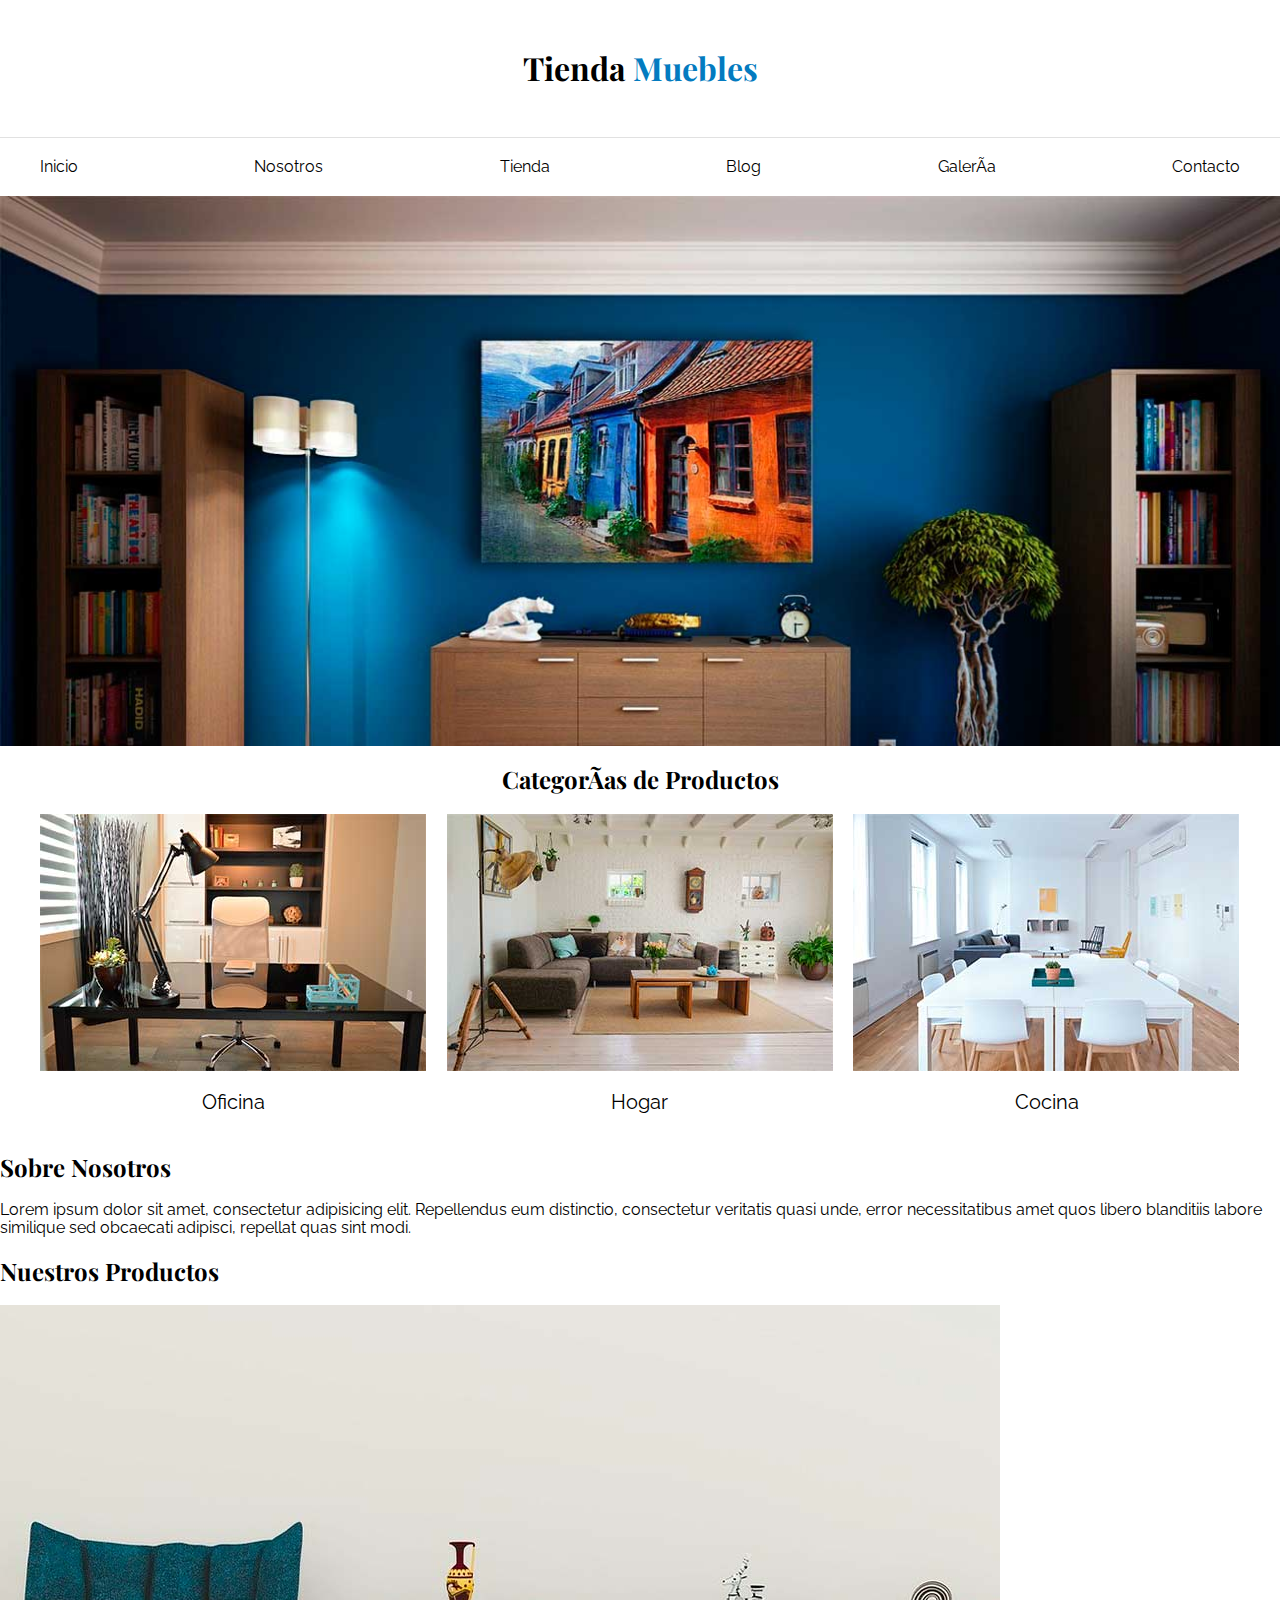
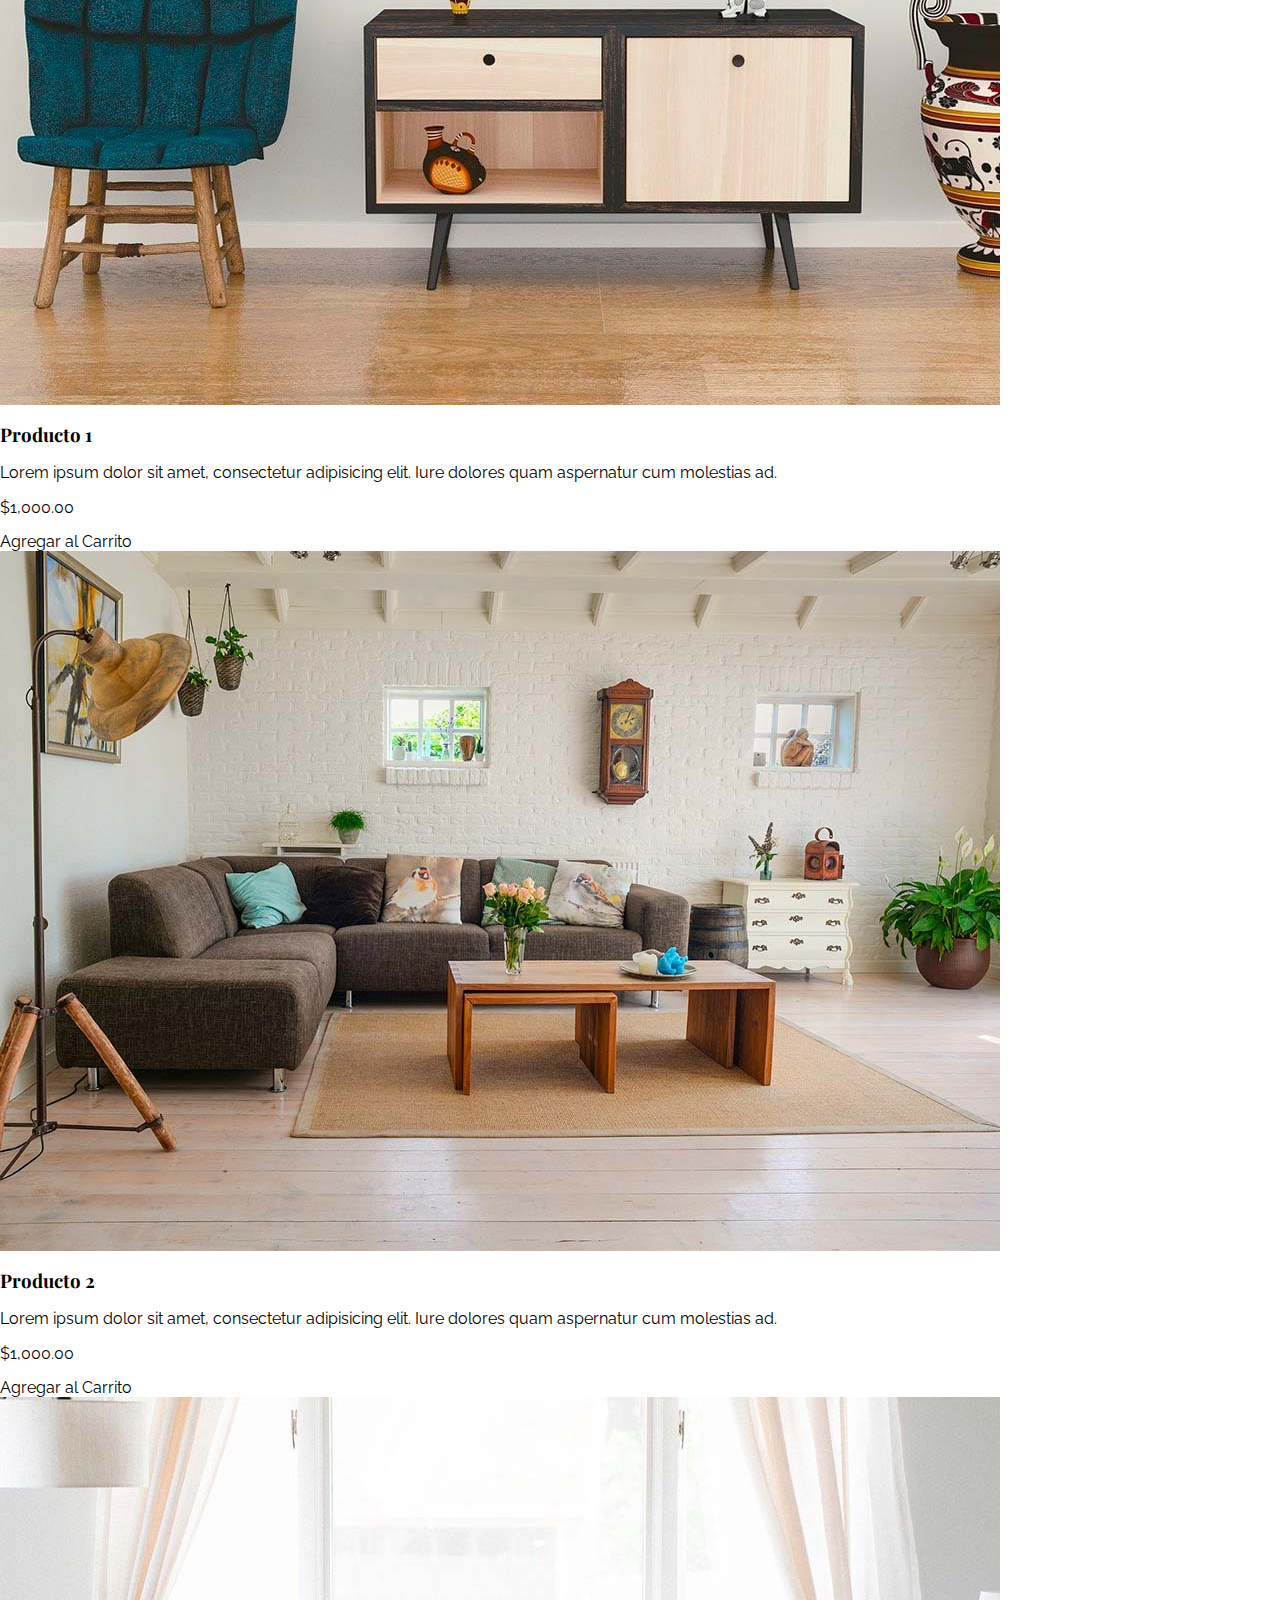
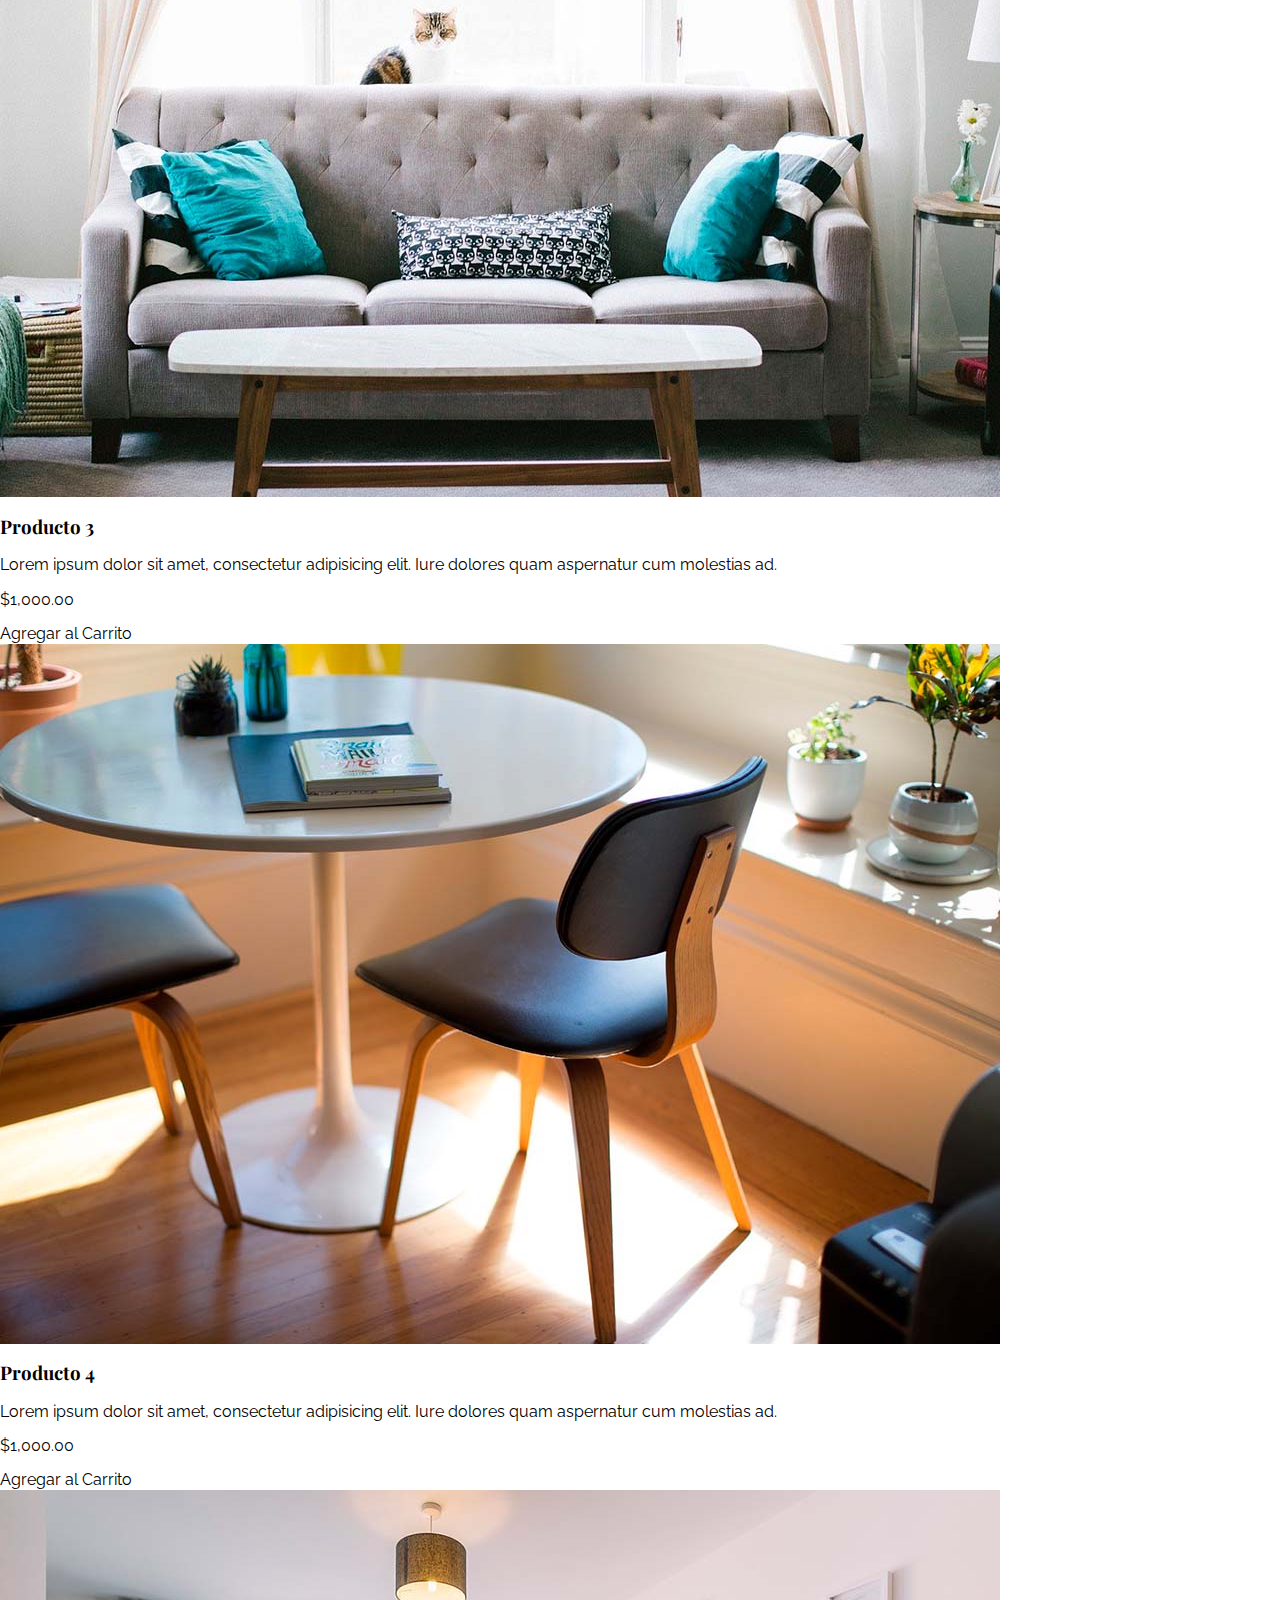
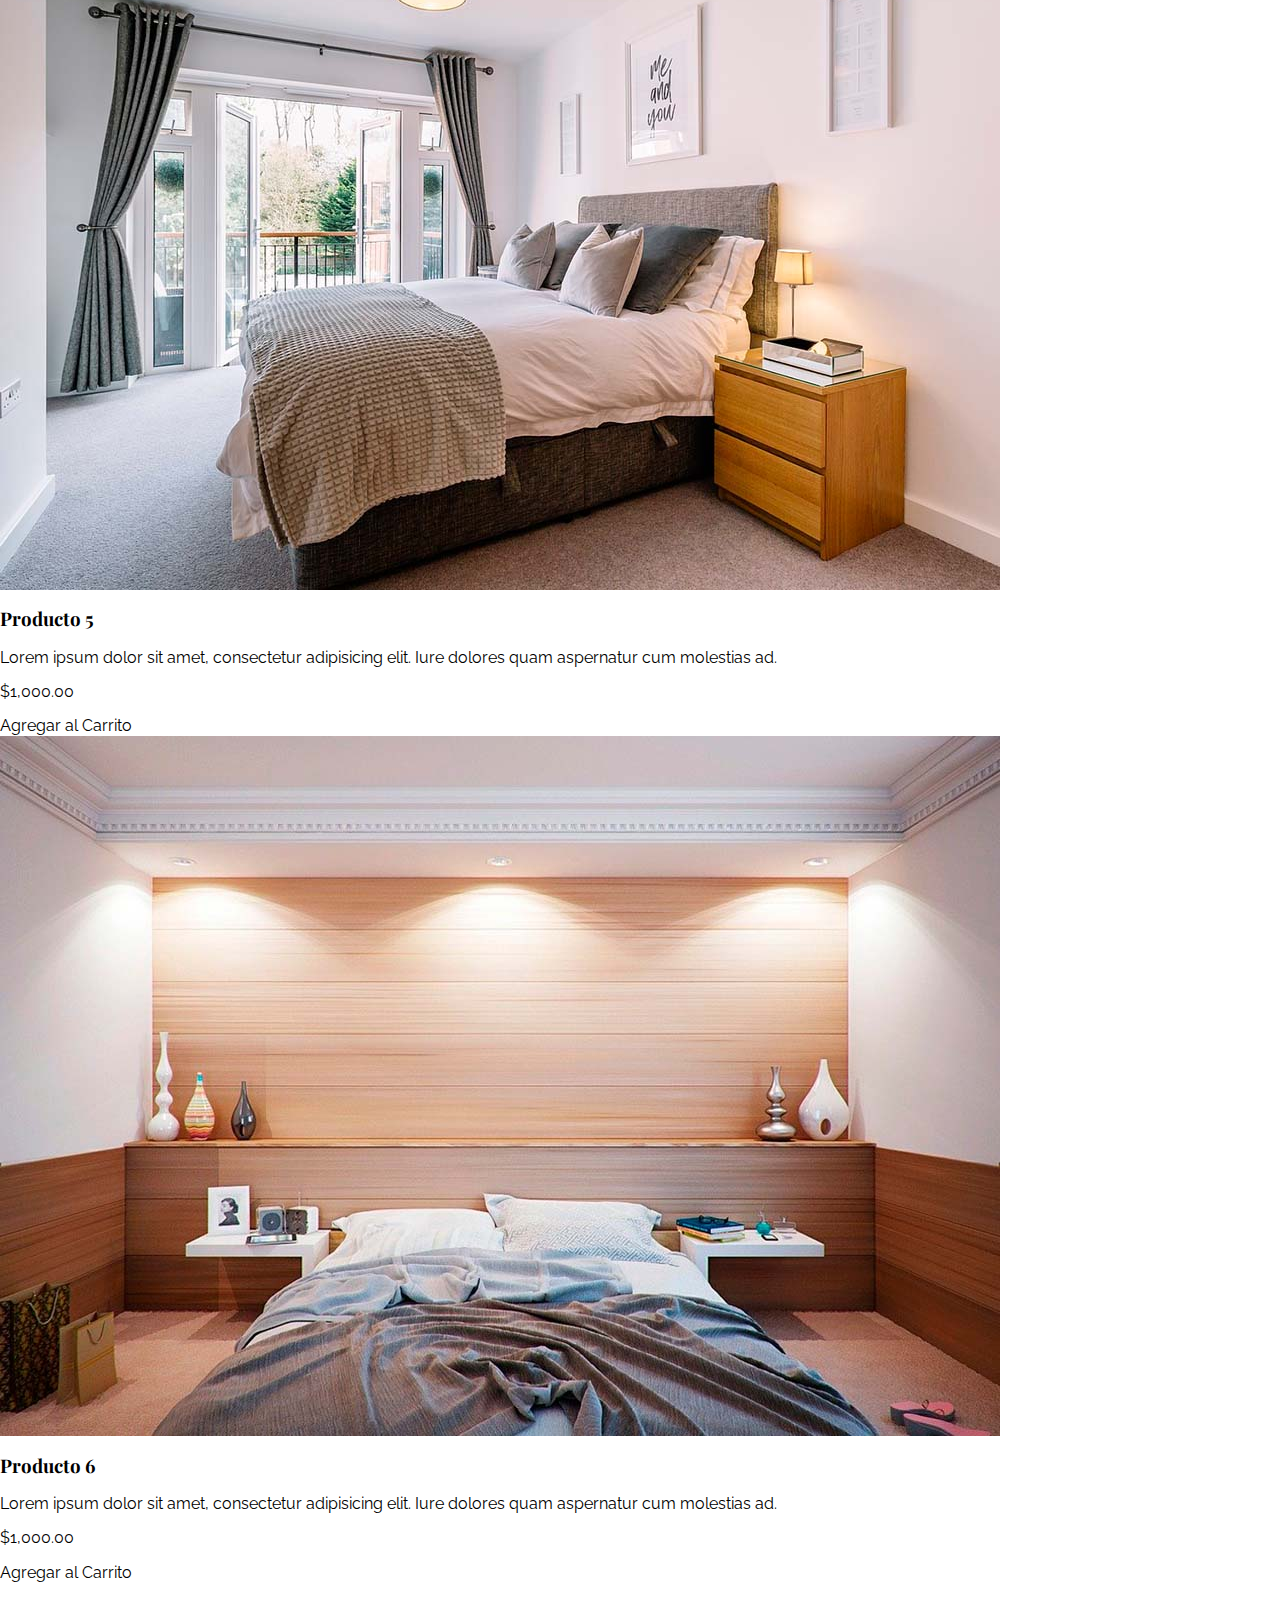
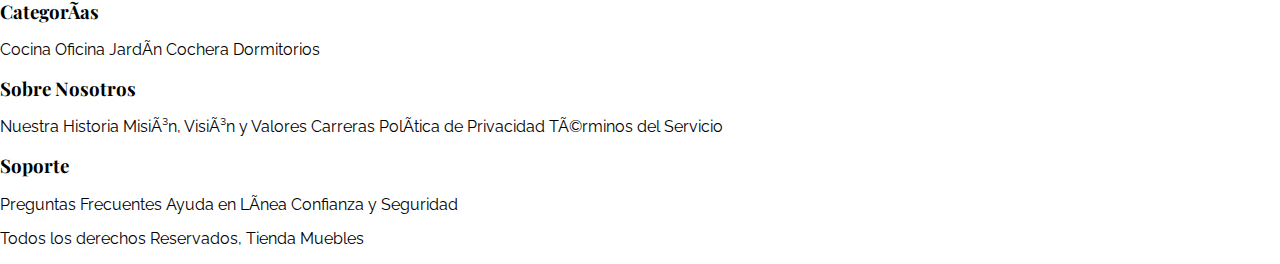
==== index.html @ 364b3c0e "Añadiendo Fuentes en CSS" ====
<!DOCTYPE html>
<html lang="es">

    <head>
        <meta charset=UTF-8">
        <meta name="viewport" content="width=device-width, initial-scale=1.0">
        <title>Tienda Ecommerce</title>
        <!-- Normalize.css  v8.0.1-->
        <link rel="stylesheet" href="css/normalize.css">
        <!-- Google Fonts -->
        <link rel="preconnect" href="https://fonts.googleapis.com">
        <link rel="preconnect" href="https://fonts.gstatic.com" crossorigin>
        <link href="https://fonts.googleapis.com/css2?family=Playfair+Display:wght@700&family=Raleway:wght@400;700;900&display=swap" rel="stylesheet"> 
        <!-- Custom CSS -->
        <link rel="stylesheet" href="css/style.css">
    </head>

    <body>

        <header>
            <h1 class="nombre-sitio">Tienda <span>Muebles</span></h1>
        </header>
        
        <div class="contenedor-navegacion">
            <nav class="nav-principal contenedor">
                <a class="enlace" href="index.html">Inicio</a>
                <a class="enlace" href="nosotros.html">Nosotros</a>
                <a class="enlace" href="tienda.html">Tienda</a>
                <a class="enlace" href="blog.html">Blog</a>
                <a class="enlace" href="galeria.html">Galería</a>
                <a class="enlace" href="contacto.html">Contacto</a>
            </nav>
        </div>

        <div class="hero"></div>

        <section class="contenedor categorias">

            <h2>Categorías de <span>Productos</span></h2>
            
            <div class="listado-categorias">
                <div class="categoria">
                    <img src="img/categoria1.jpg" alt="Imagen Categoría">
                    <a href="#">Oficina</a>
                </div>
    
                <div class="categoria">
                    <img src="img/categoria2.jpg" alt="Imagen Categoría">
                    <a href="#">Hogar</a>
                </div>
    
                <div class="categoria">
                    <img src="img/categoria3.jpg" alt="Imagen Catgoría">
                    <a href="#">Cocina</a>
                </div>
            </div><!-- listado-categorias -->

        </section>
        
        <section class="sobre-nosotros">
            <div>
                <h2>Sobre Nosotros</h2>
                <p>Lorem ipsum dolor sit amet, consectetur adipisicing elit. Repellendus eum distinctio, consectetur veritatis quasi unde, error necessitatibus amet quos libero blanditiis labore similique sed obcaecati adipisci, repellat quas sint modi.</p>
            </div>
        </section>

        <main>
            <h2>Nuestros Productos</h2>

            <div>
                <div><!-- Producto 1 -->
                    <img src="img/producto1.jpg" alt="Imagen Producto">

                    <div>
                        <h3>Producto 1</h3>
                        <p>Lorem ipsum dolor sit amet, consectetur adipisicing elit. Iure dolores quam aspernatur cum molestias ad.</p>
                        <p>$1,000.00</p>
                        <a href="#">Agregar al Carrito</a>
                    </div><!-- Info Producto -->
                </div><!-- Producto -->

                <div><!-- Producto 2 -->
                    <img src="img/producto2.jpg" alt="Imagen Producto">

                    <div>
                        <h3>Producto 2</h3>
                        <p>Lorem ipsum dolor sit amet, consectetur adipisicing elit. Iure dolores quam aspernatur cum molestias ad.</p>
                        <p>$1,000.00</p>
                        <a href="#">Agregar al Carrito</a>
                    </div><!-- Info Producto -->
                </div><!-- Producto -->

                <div><!-- Producto 3 -->
                    <img src="img/producto3.jpg" alt="Imagen Producto">

                    <div>
                        <h3>Producto 3</h3>
                        <p>Lorem ipsum dolor sit amet, consectetur adipisicing elit. Iure dolores quam aspernatur cum molestias ad.</p>
                        <p>$1,000.00</p>
                        <a href="#">Agregar al Carrito</a>
                    </div><!-- Info Producto -->
                </div><!-- Producto -->

                <div><!-- Producto 4 -->
                    <img src="img/producto4.jpg" alt="Imagen Producto">

                    <div>
                        <h3>Producto 4</h3>
                        <p>Lorem ipsum dolor sit amet, consectetur adipisicing elit. Iure dolores quam aspernatur cum molestias ad.</p>
                        <p>$1,000.00</p>
                        <a href="#">Agregar al Carrito</a>
                    </div><!-- Info Producto -->
                </div><!-- Producto -->

                <div><!-- Producto 5 -->
                    <img src="img/producto5.jpg" alt="Imagen Producto">

                    <div>
                        <h3>Producto 5</h3>
                        <p>Lorem ipsum dolor sit amet, consectetur adipisicing elit. Iure dolores quam aspernatur cum molestias ad.</p>
                        <p>$1,000.00</p>
                        <a href="#">Agregar al Carrito</a>
                    </div><!-- Info Producto -->
                </div><!-- Producto -->

                <div><!-- Producto 6 -->
                    <img src="img/producto6.jpg" alt="Imagen Producto">

                    <div>
                        <h3>Producto 6</h3>
                        <p>Lorem ipsum dolor sit amet, consectetur adipisicing elit. Iure dolores quam aspernatur cum molestias ad.</p>
                        <p>$1,000.00</p>
                        <a href="#">Agregar al Carrito</a>
                    </div><!-- Info Producto -->
                </div><!-- Producto -->

            </div><!-- Fin de Listado Productos -->
        </main>
        

        <footer>
            <div><!-- Categorías -->
                <h3>Categorías</h3>

                <nav>
                    <a href="#">Cocina</a>
                    <a href="#">Oficina</a>
                    <a href="#">Jardín</a>
                    <a href="#">Cochera</a>
                    <a href="#">Dormitorios</a>
                </nav>
            </div>

            <div><!-- Sobre Nosotros -->
                <h3>Sobre Nosotros</h3>

                <nav>
                    <a href="#">Nuestra Historia</a>
                    <a href="#">Misión, Visión y Valores</a>
                    <a href="#">Carreras</a>
                    <a href="#">Política de Privacidad</a>
                    <a href="#">Términos del Servicio</a>
                </nav>
            </div>

            <div><!-- Soporte -->
                <h3>Soporte</h3>

                <nav>
                    <a href="#">Preguntas Frecuentes</a>
                    <a href="#">Ayuda en Línea</a>
                    <a href="#">Confianza y Seguridad</a>
                </nav>
            </div>

            <p>Todos los derechos Reservados, Tienda Muebles</p>
        </footer>

    </body>

</html>
---- css/style.css ----
html {
    box-sizing: border-box;
}

*, *::before, *::after {
    box-sizing: inherit;
}

body {
    font-family: 'Raleway', sans-serif;
}

/* Globales */
h1, h2, h3 {
    font-family: 'Playfair Display', serif;
}

a {
    text-decoration: none;
    color: #000;
}

.contenedor {
    max-width: 1200px;
    margin: 0 auto; /* margin-inline: auto; */
}

img {
    max-width: 100%;
    display: block;
}

/* Header y Navegación */
.nombre-sitio {
    margin-top: 50px;
    margin-bottom: 50px;
    text-align: center;
}

.nombre-sitio span {
    color: #037bc0;
}

.contenedor-navegacion {
    border-top: 1px solid #e1e1e1;
}

.nav-principal {
    padding: 20px 0;
    display: flex;
    justify-content: space-between;
}

.hero {
    background-image: url(../img/principal.jpg);
    background-repeat: no-repeat;
    background-size: cover;
    height: 550px;
}

/* Categorías */
.categorias h2 {
    text-align: center;
}

.listado-categorias {
    display: grid;
    grid-template-columns: repeat(3, 1fr);
    gap: 20px;
}

.categoria a {
    display: block;
    text-align: center;
    padding: 20px;
    font-size: 20px;
}

.categoria a:hover {
    background: #037bc0;
    color: #fff;
    border-bottom-right-radius: 10px;
}
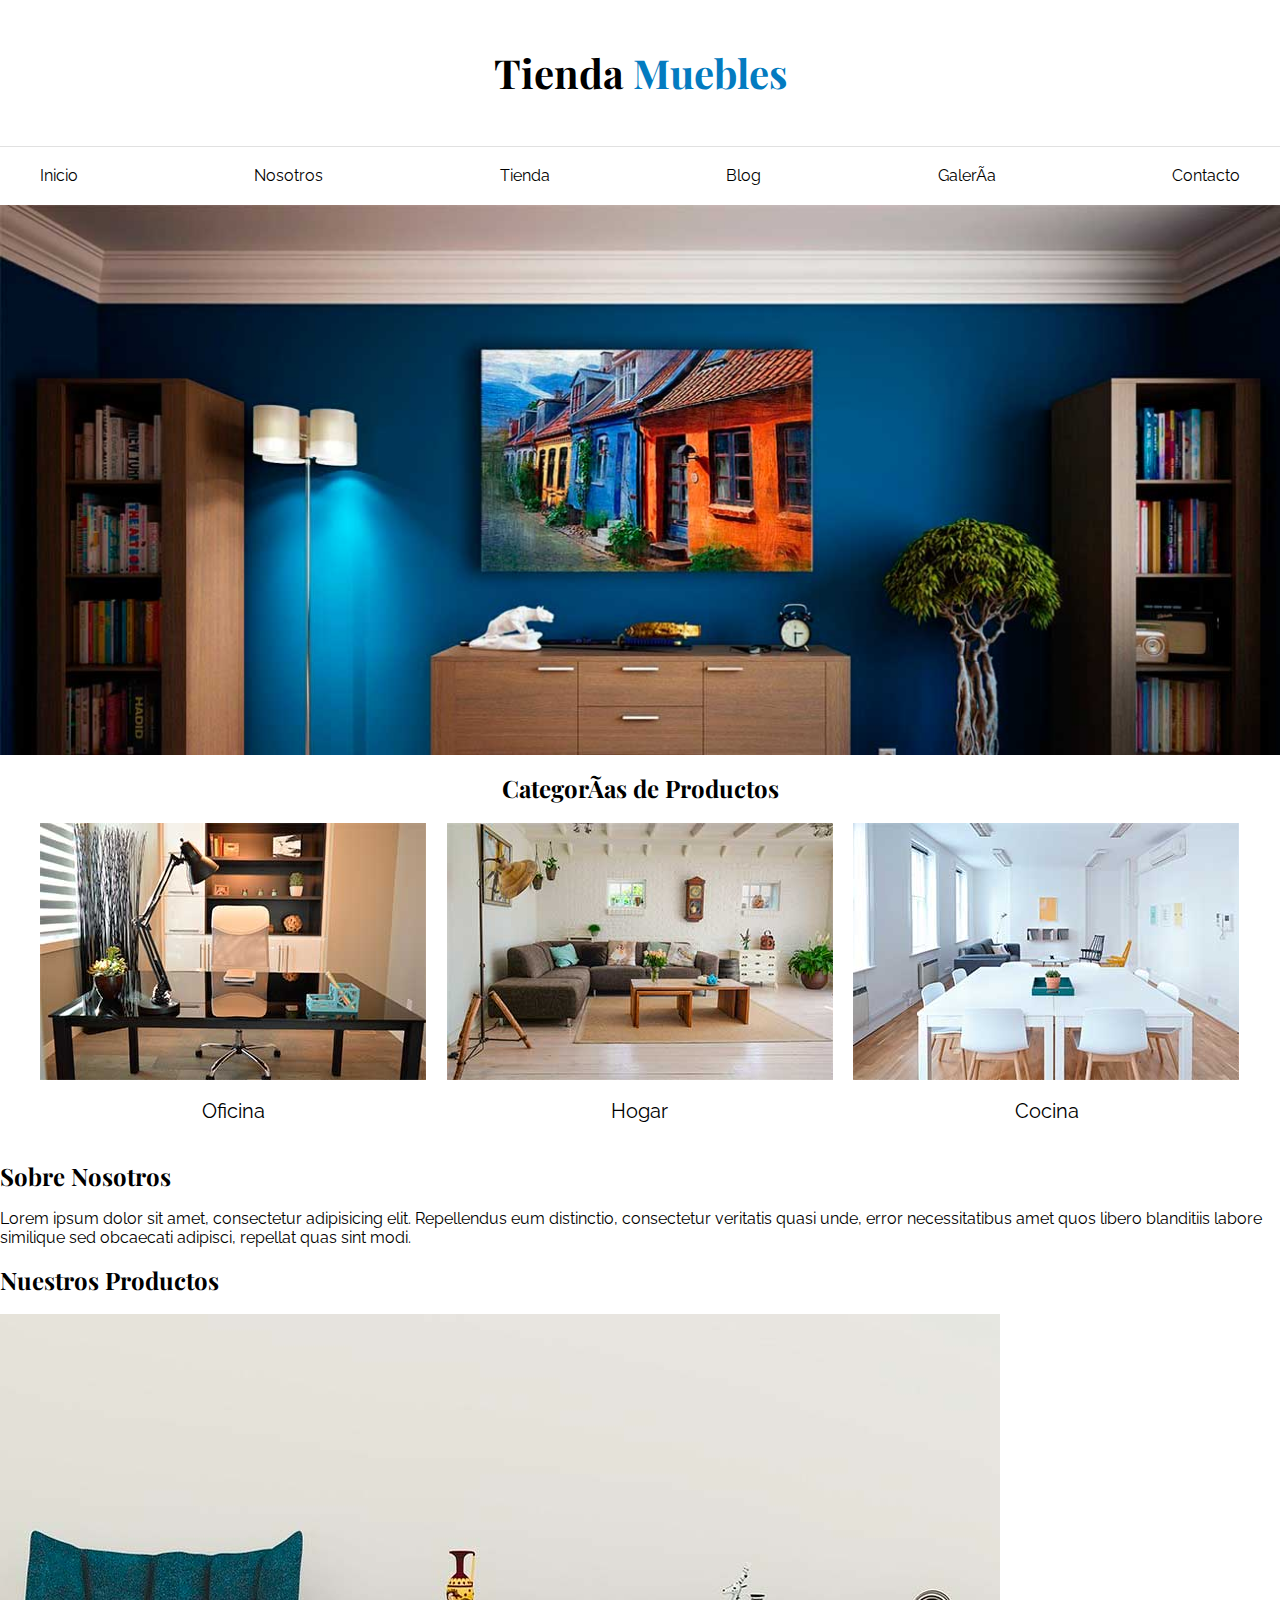
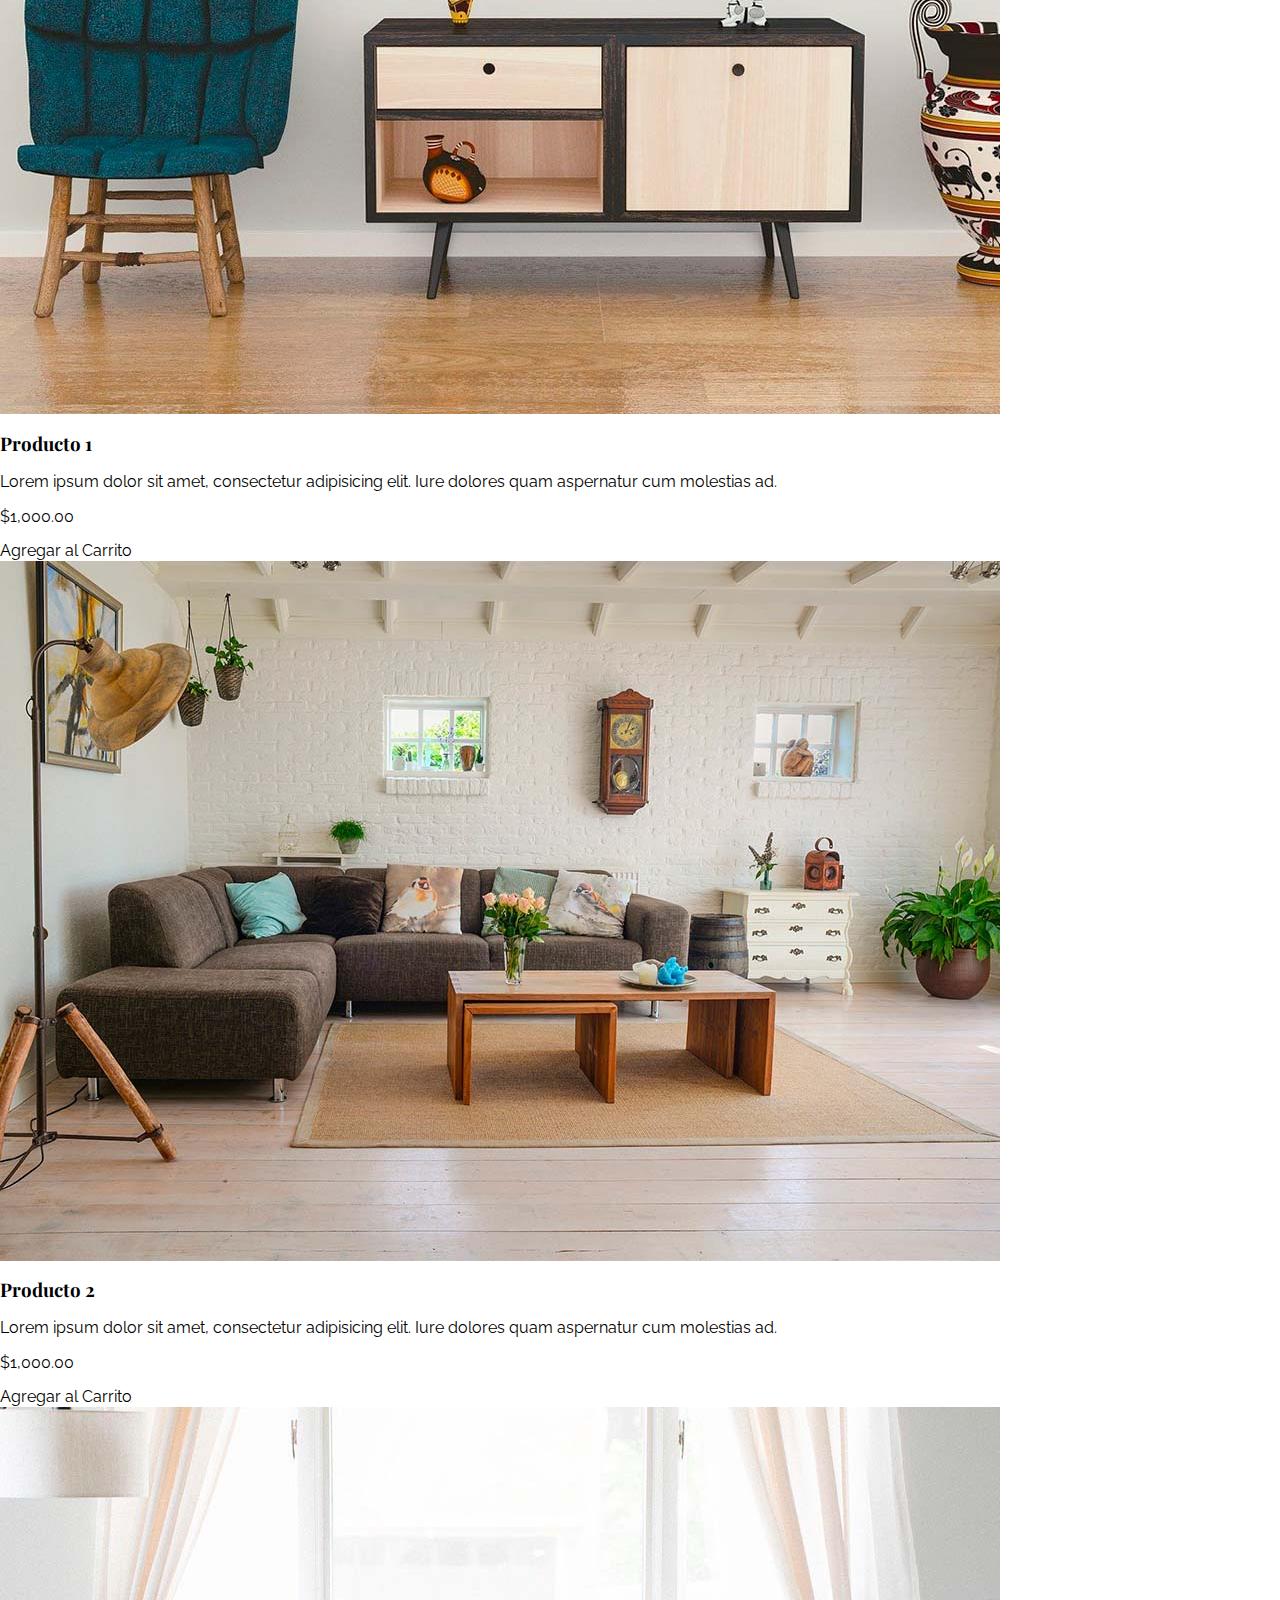
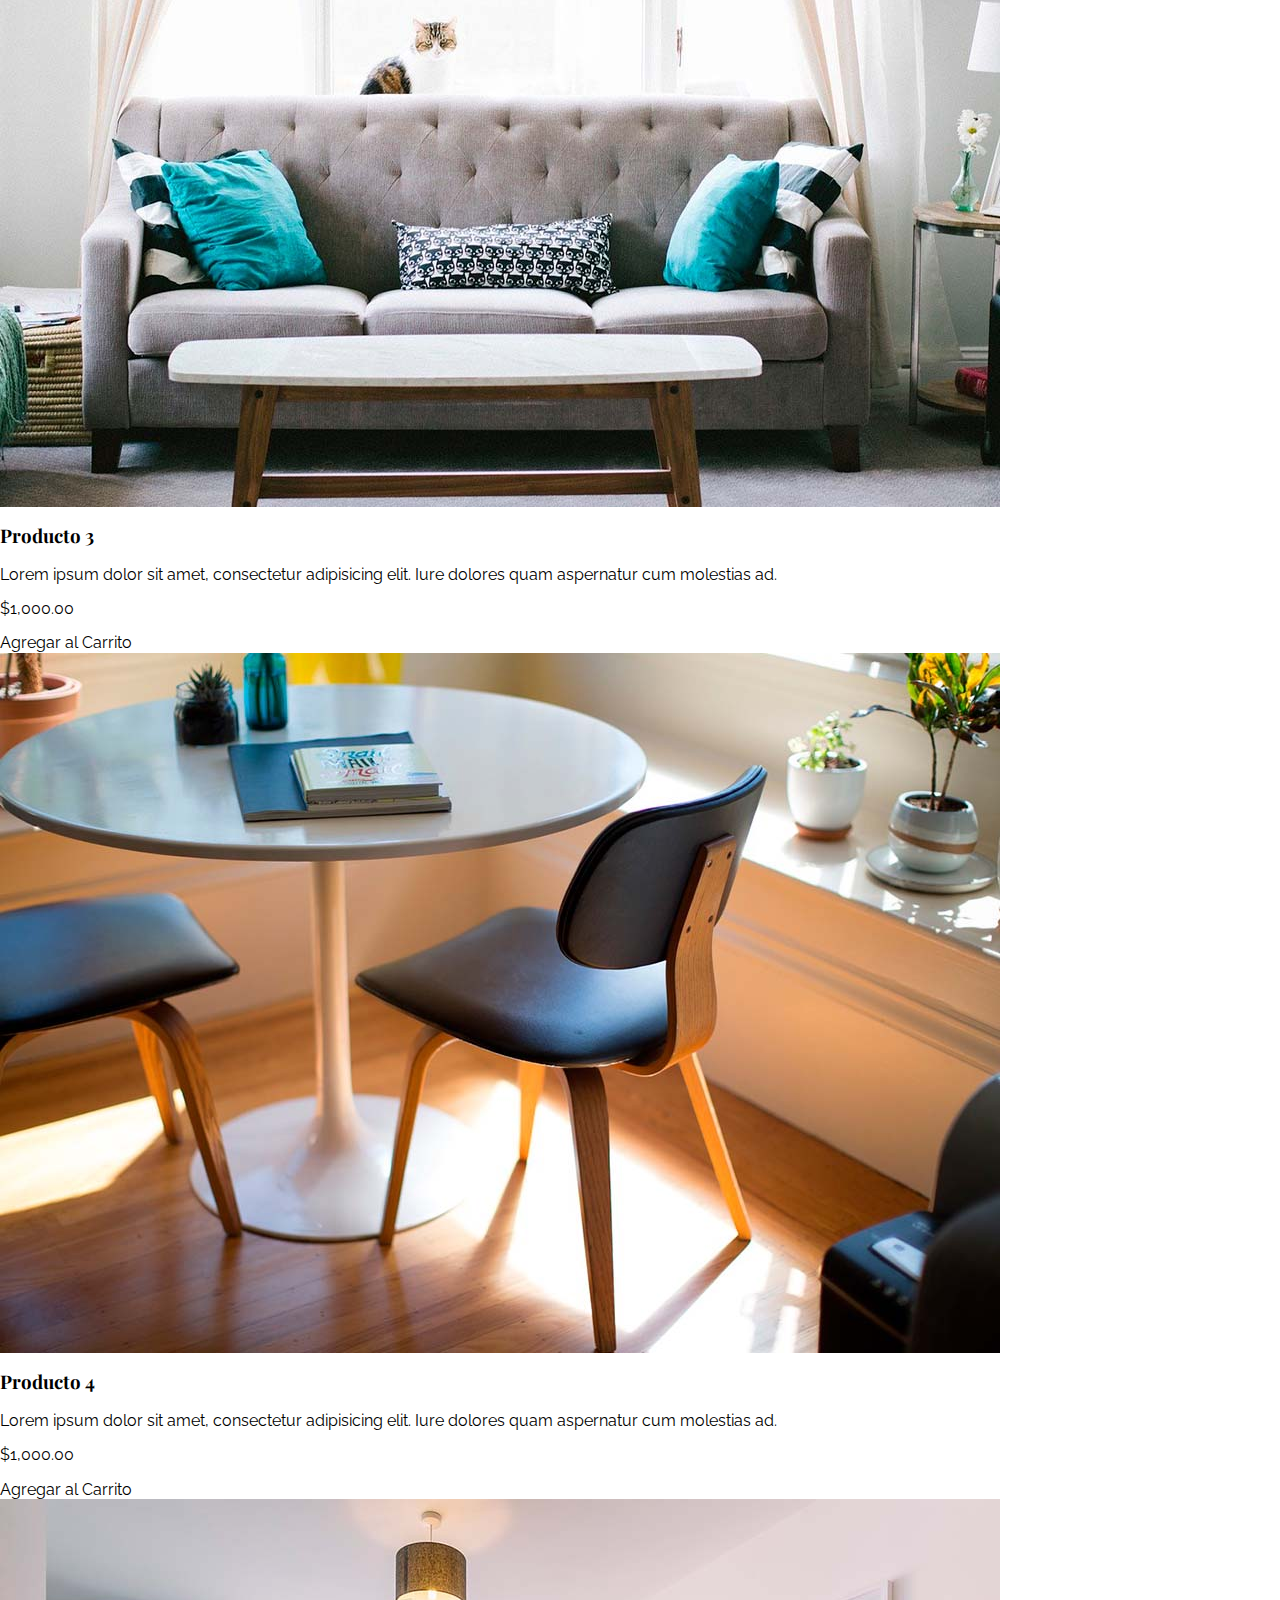
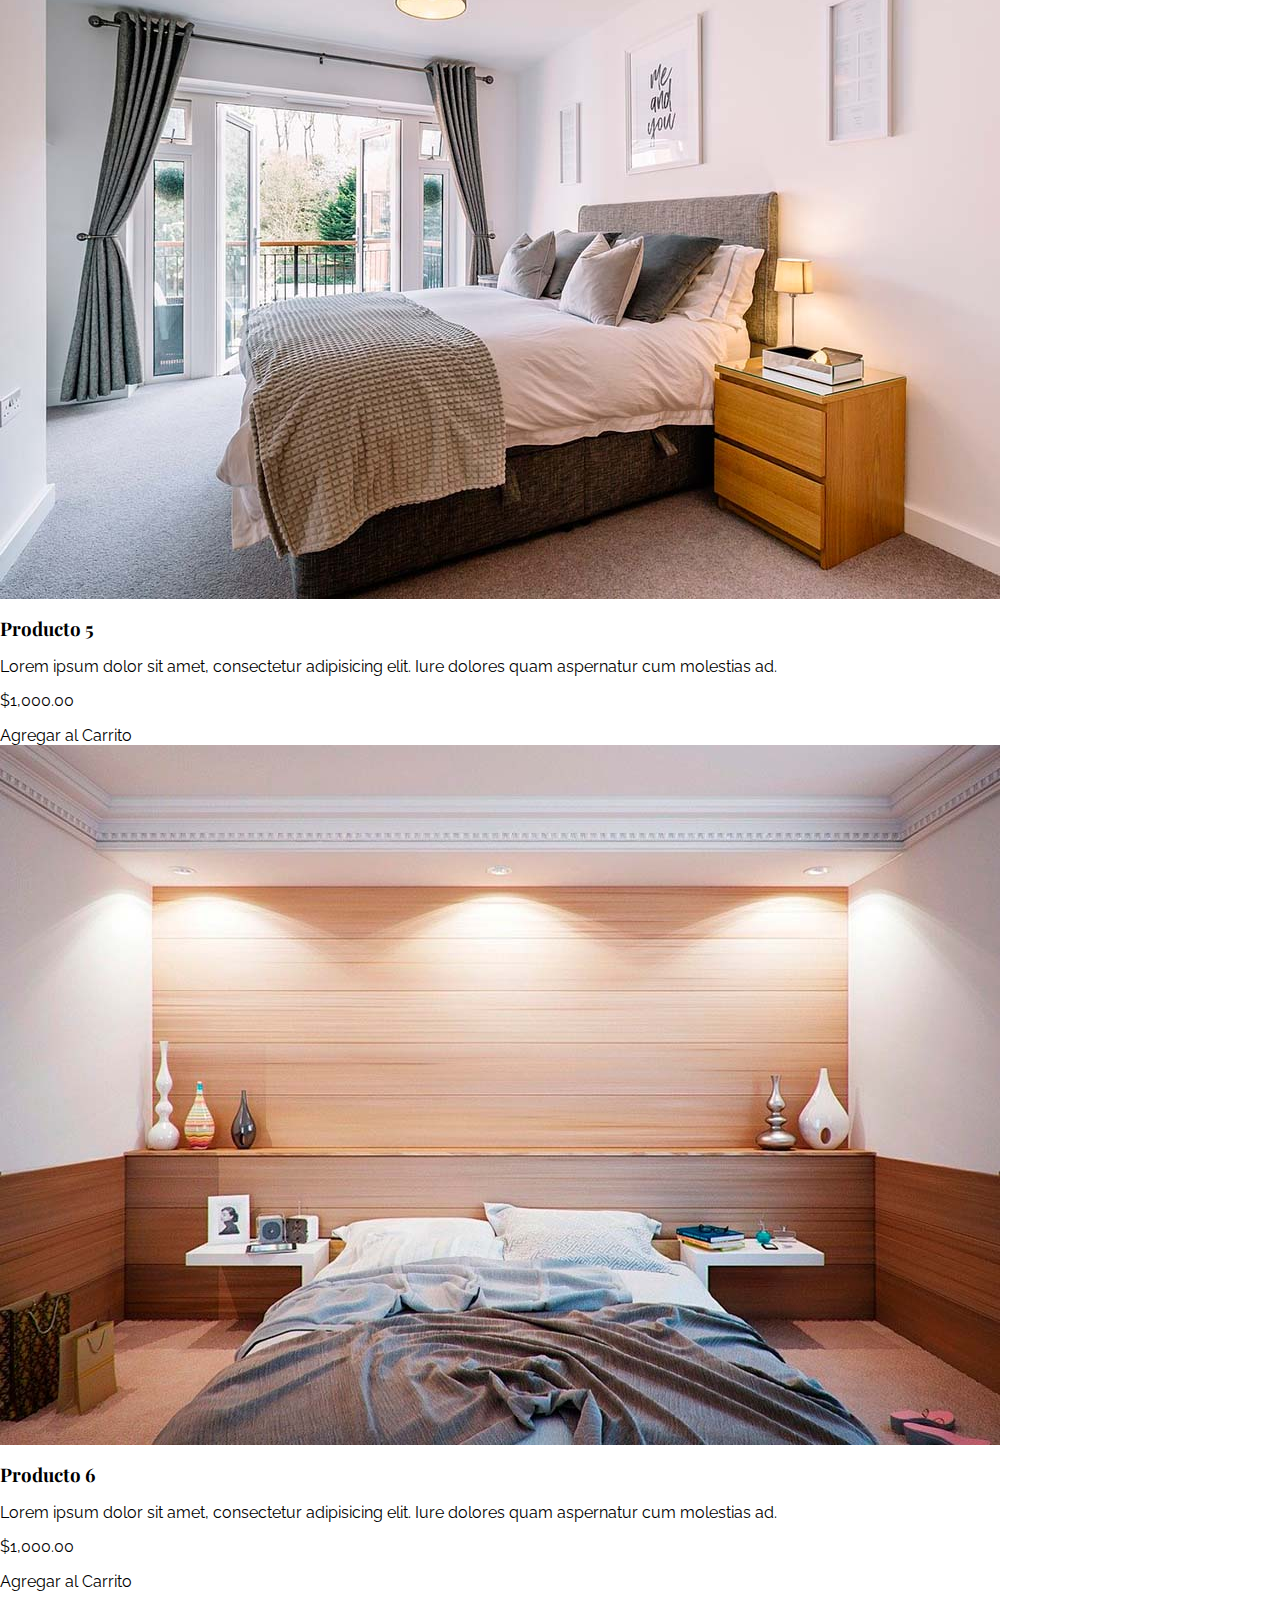
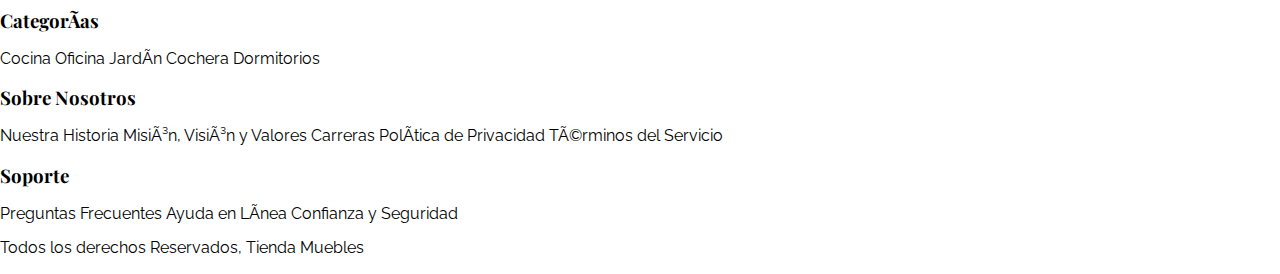
==== commit 14846ed7: "Agregando Notas sobre Formas de escribir código en CSS" ====
--- a/index.html
+++ b/index.html
@@ -137,7 +137,6 @@
             </div><!-- Fin de Listado Productos -->
         </main>
         
-
         <footer>
             <div><!-- Categorías -->
                 <h3>Categorías</h3>
--- a/css/style.css
+++ b/css/style.css
@@ -1,5 +1,6 @@
 html {
     box-sizing: border-box;
+    font-size: 62.5%; /* 1 REM = 10px */
 }
 
 *, *::before, *::after {
@@ -8,6 +9,7 @@
 
 body {
     font-family: 'Raleway', sans-serif;
+    font-size: 1.6rem;
 }
 
 /* Globales */
@@ -21,7 +23,7 @@
 }
 
 .contenedor {
-    max-width: 1200px;
+    max-width: 120rem;
     margin: 0 auto; /* margin-inline: auto; */
 }
 
@@ -32,9 +34,10 @@
 
 /* Header y Navegación */
 .nombre-sitio {
-    margin-top: 50px;
-    margin-bottom: 50px;
+    margin-top: 5rem;
+    margin-bottom: 5rem;
     text-align: center;
+    font-size: 4rem;
 }
 
 .nombre-sitio span {
@@ -42,11 +45,11 @@
 }
 
 .contenedor-navegacion {
-    border-top: 1px solid #e1e1e1;
+    border-top: .1rem solid #e1e1e1;
 }
 
 .nav-principal {
-    padding: 20px 0;
+    padding: 2rem 0;
     display: flex;
     justify-content: space-between;
 }
@@ -55,7 +58,7 @@
     background-image: url(../img/principal.jpg);
     background-repeat: no-repeat;
     background-size: cover;
-    height: 550px;
+    height: 55rem;
 }
 
 /* Categorías */
@@ -66,20 +69,20 @@
 .listado-categorias {
     display: grid;
     grid-template-columns: repeat(3, 1fr);
-    gap: 20px;
+    gap: 2rem;
 }
 
 .categoria a {
     display: block;
     text-align: center;
-    padding: 20px;
-    font-size: 20px;
+    padding: 2rem;
+    font-size: 2rem;
 }
 
 .categoria a:hover {
     background: #037bc0;
     color: #fff;
-    border-bottom-right-radius: 10px;
+    border-bottom-right-radius: 1rem;
 }
 
 
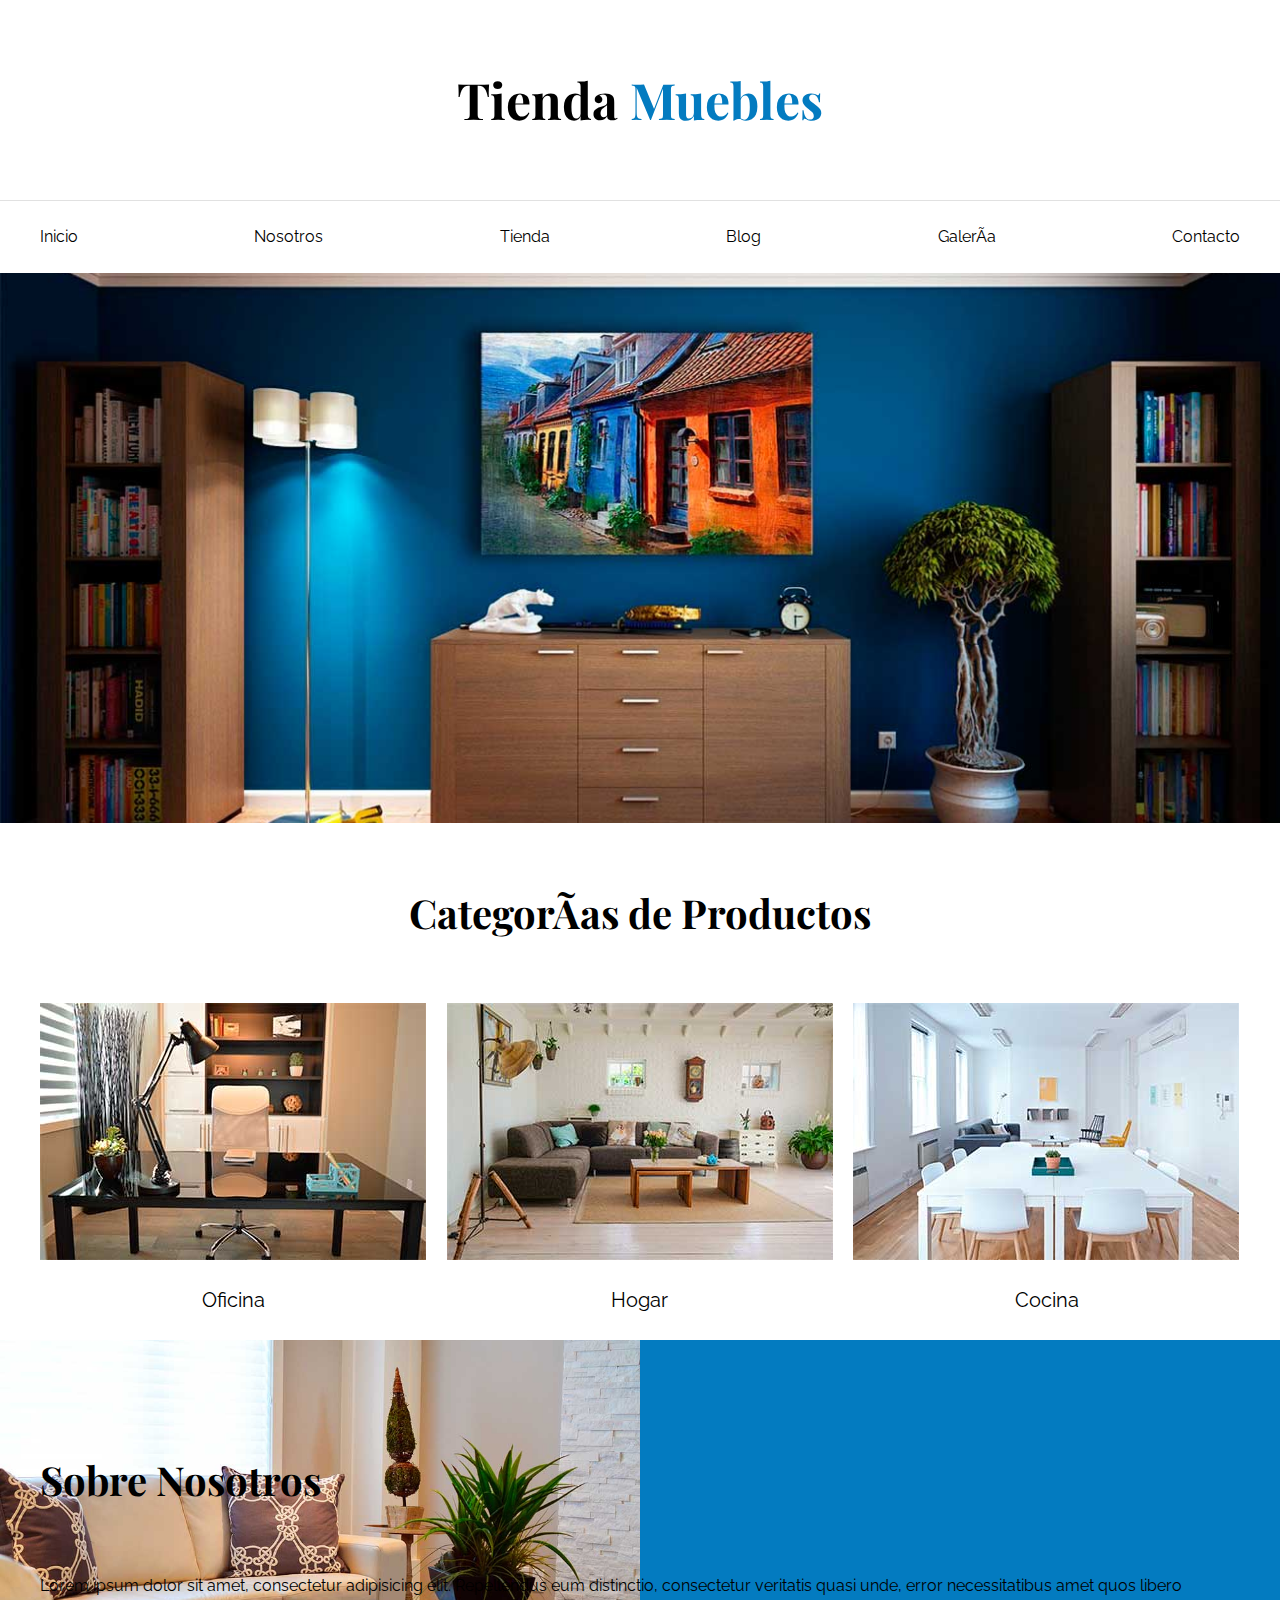
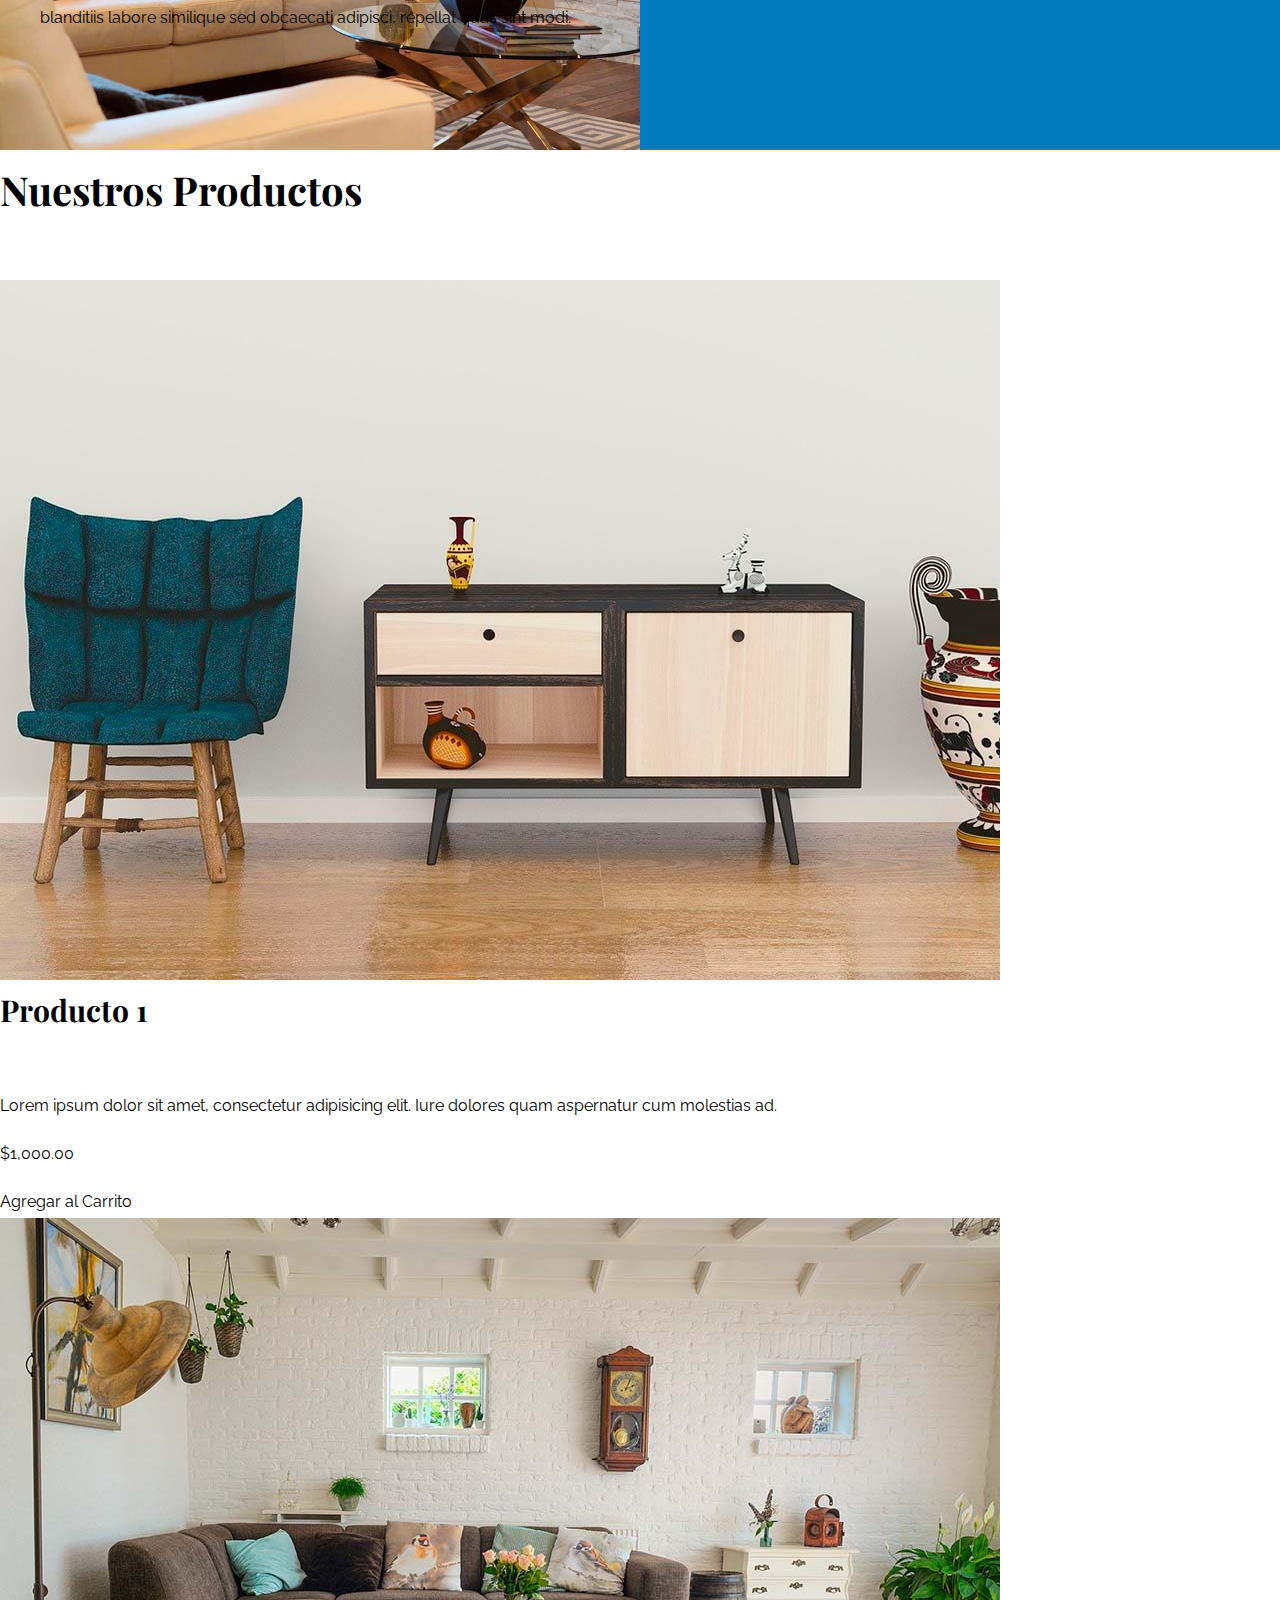
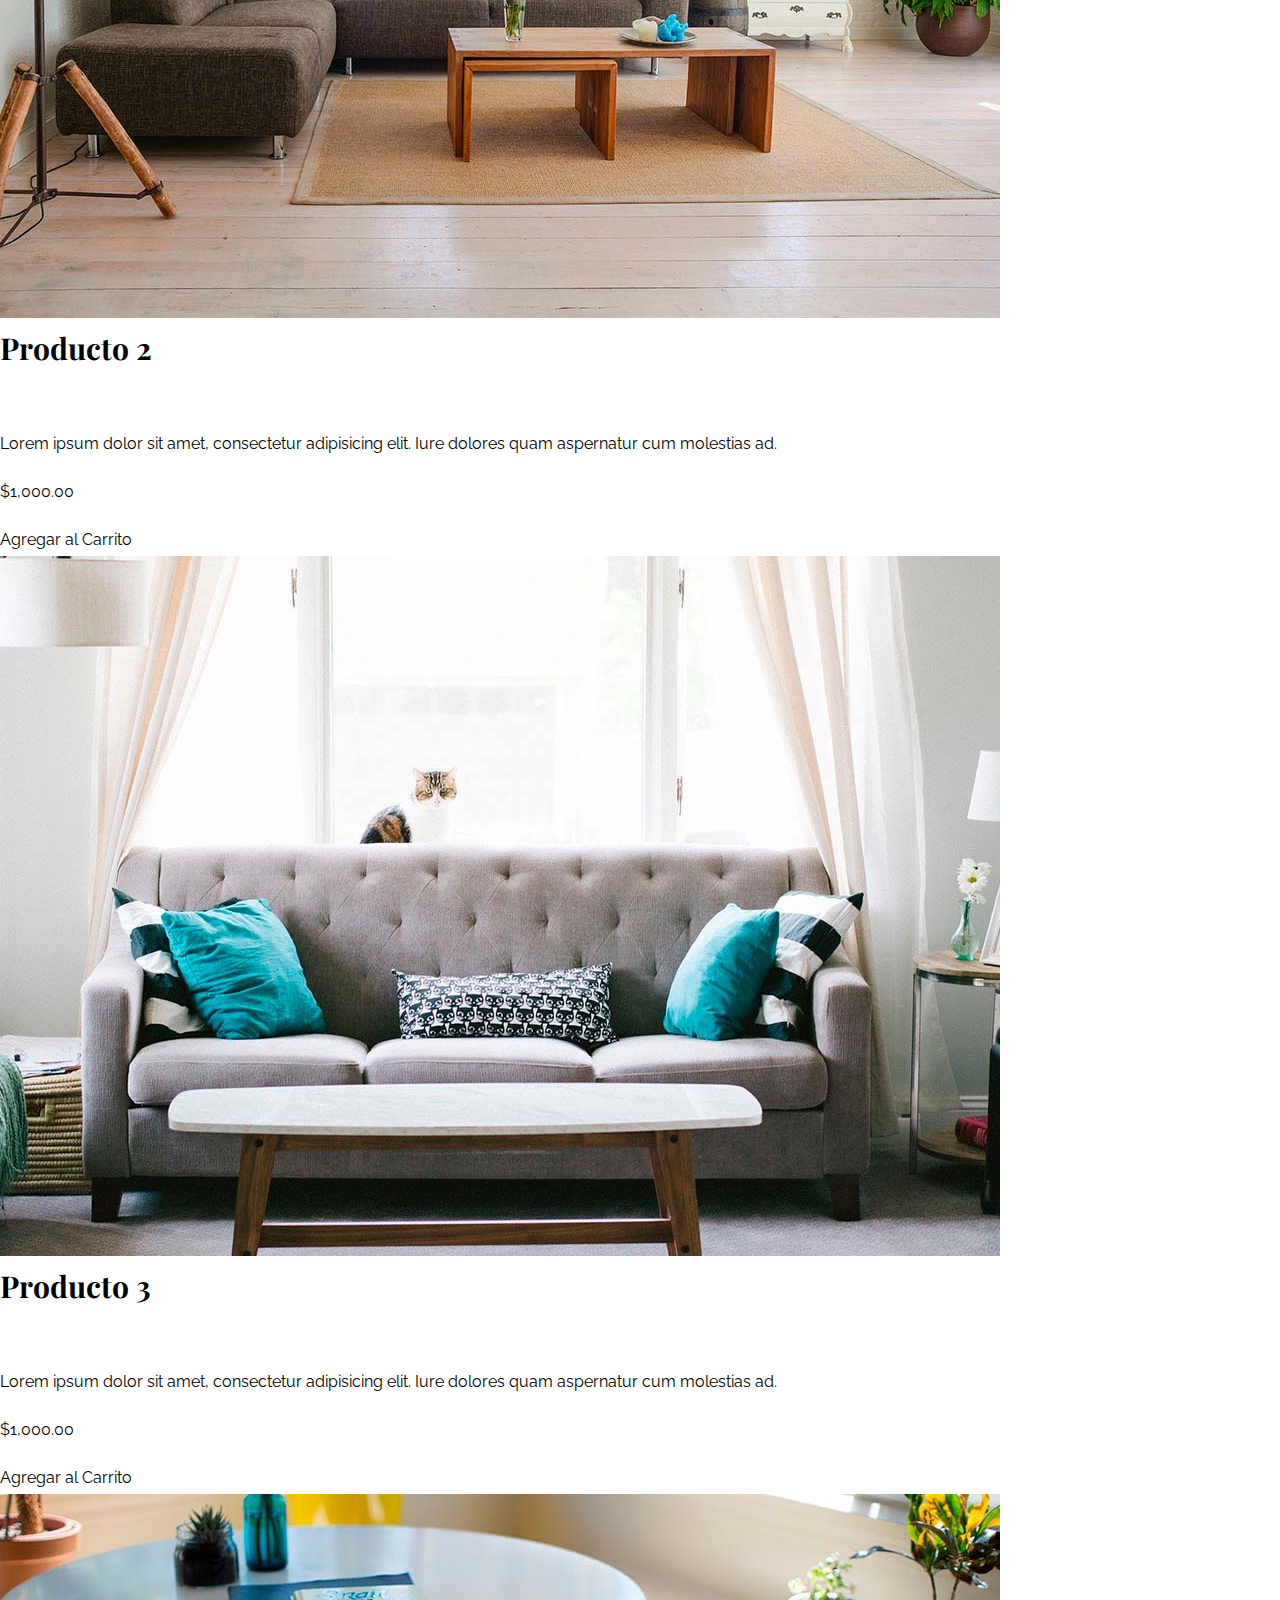
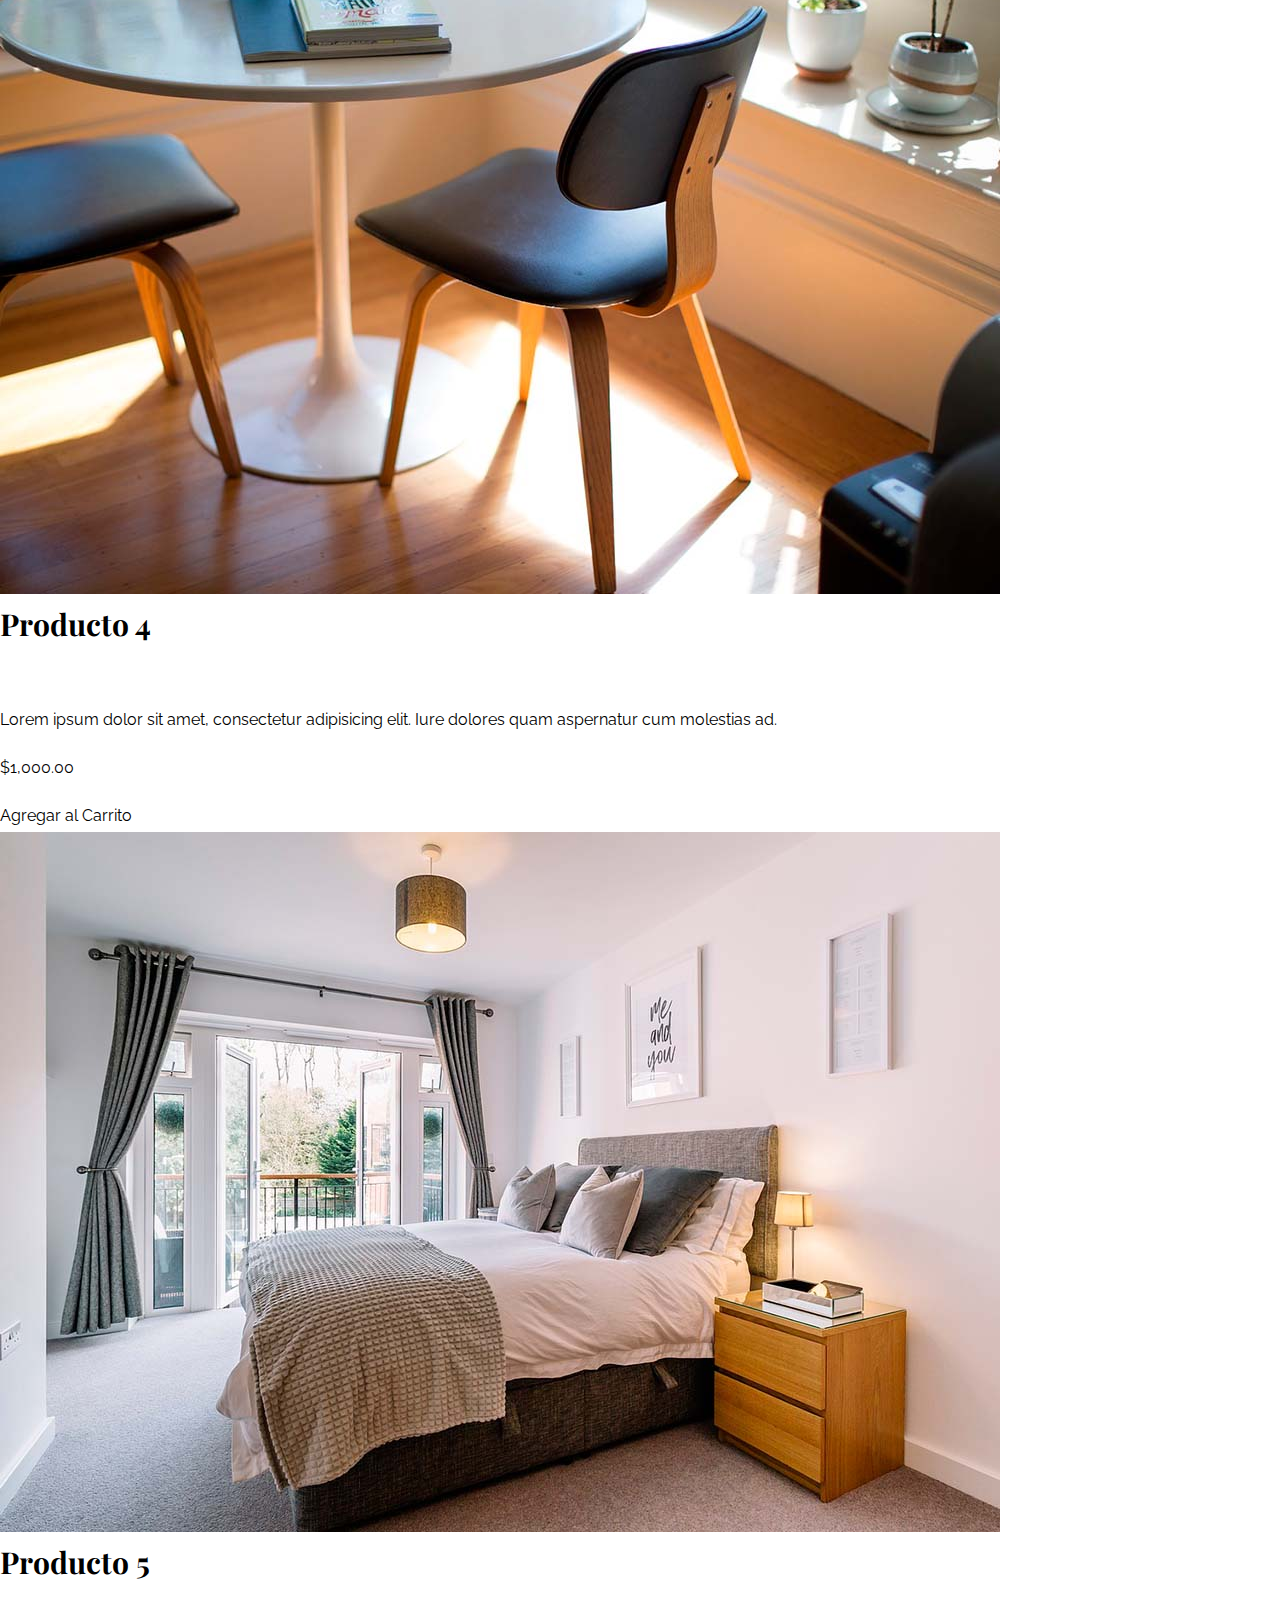
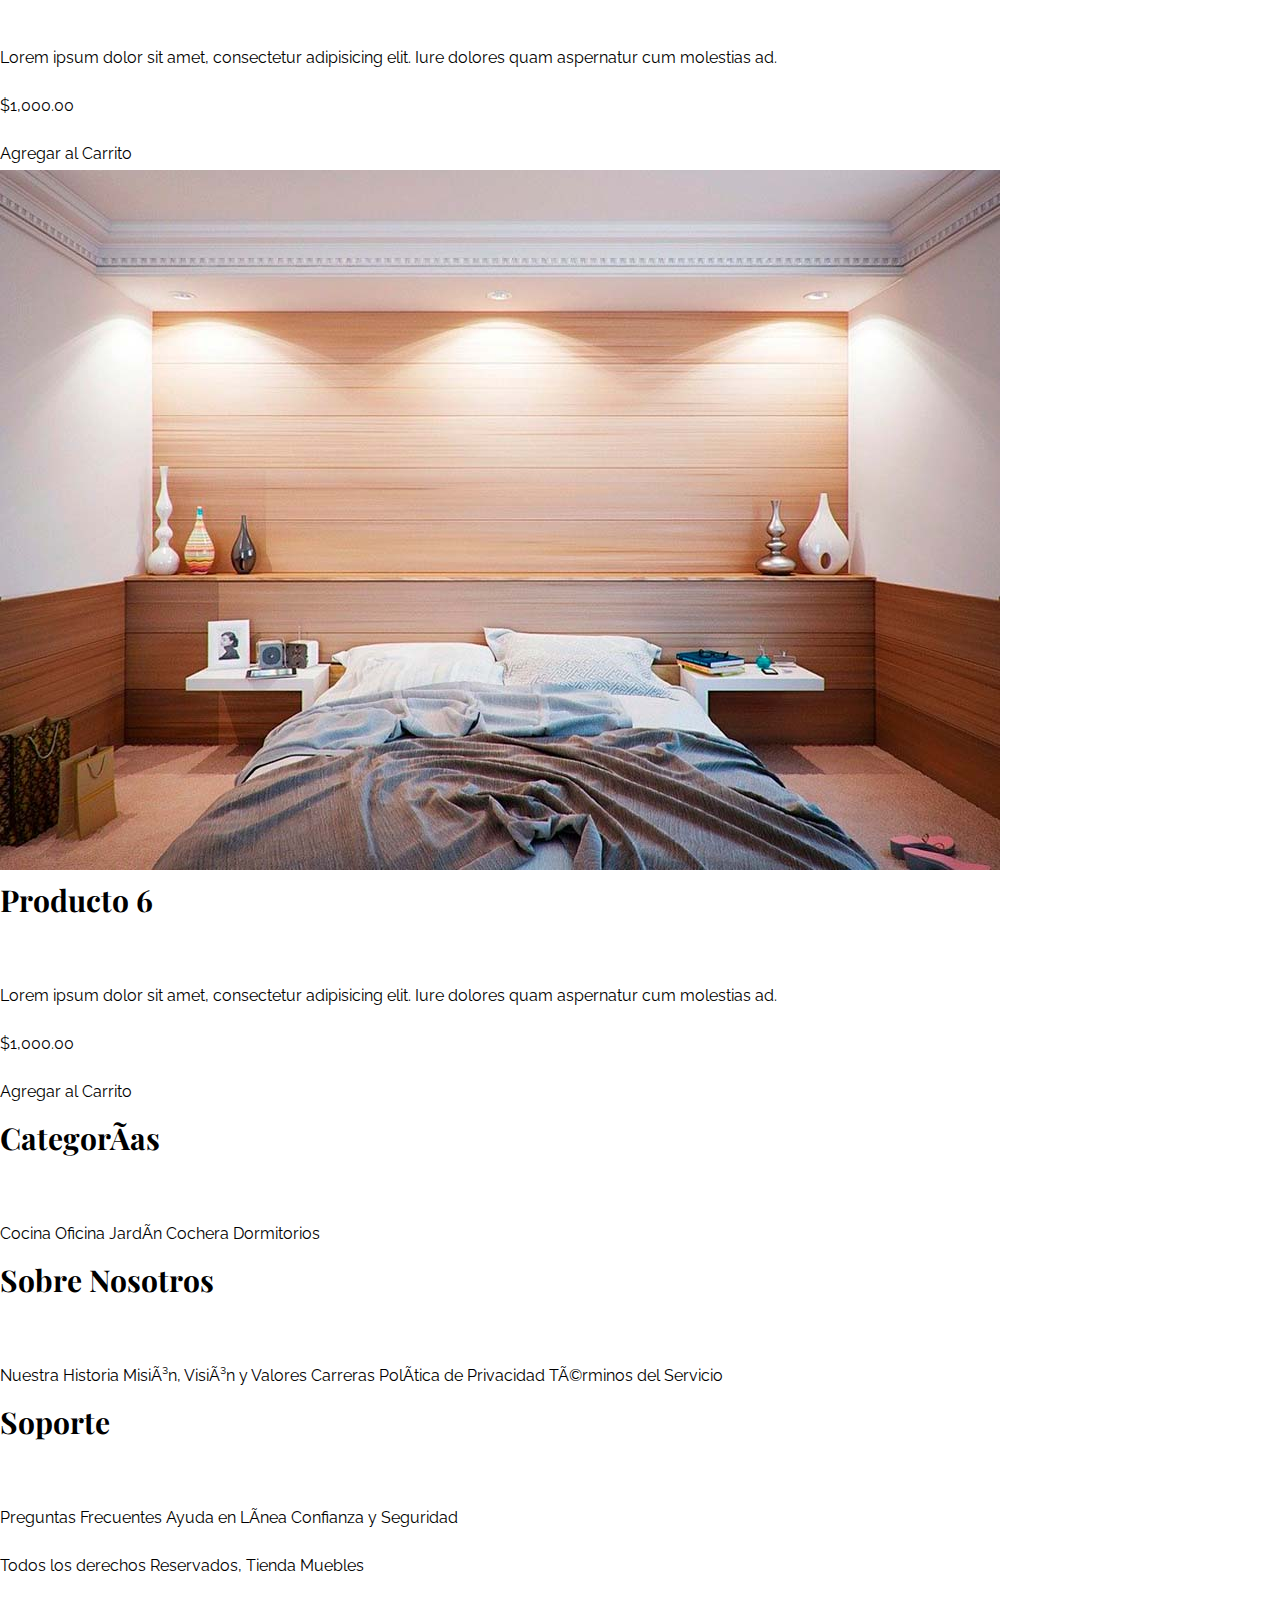
==== commit 54dfce89: "Creando la Sección de Nosotros" ====
--- a/index.html
+++ b/index.html
@@ -58,7 +58,7 @@
         </section>
         
         <section class="sobre-nosotros">
-            <div>
+            <div class="contenedor">
                 <h2>Sobre Nosotros</h2>
                 <p>Lorem ipsum dolor sit amet, consectetur adipisicing elit. Repellendus eum distinctio, consectetur veritatis quasi unde, error necessitatibus amet quos libero blanditiis labore similique sed obcaecati adipisci, repellat quas sint modi.</p>
             </div>
--- a/css/style.css
+++ b/css/style.css
@@ -10,11 +10,25 @@
 body {
     font-family: 'Raleway', sans-serif;
     font-size: 1.6rem;
+    line-height: 2; 
 }
 
 /* Globales */
 h1, h2, h3 {
     font-family: 'Playfair Display', serif;
+    margin: 0 0 5rem 0;
+}
+
+h1 {
+    font-size: 5rem;
+}
+
+h2 {
+    font-size: 4rem;
+} 
+
+h3 {
+    font-size: 3rem;
 }
 
 a {
@@ -35,9 +49,7 @@
 /* Header y Navegación */
 .nombre-sitio {
     margin-top: 5rem;
-    margin-bottom: 5rem;
     text-align: center;
-    font-size: 4rem;
 }
 
 .nombre-sitio span {
@@ -58,10 +70,15 @@
     background-image: url(../img/principal.jpg);
     background-repeat: no-repeat;
     background-size: cover;
+    background-position: center center;
     height: 55rem;
 }
 
 /* Categorías */
+.categorias {
+    padding-top: 5rem;
+}
+
 .categorias h2 {
     text-align: center;
 }
@@ -85,6 +102,14 @@
     border-bottom-right-radius: 1rem;
 }
 
+/* Nosotros */
+.sobre-nosotros {
+    background-image: linear-gradient(to right, transparent 50%, #037bc0 50%, #037bc0 100%), url(../img/nosotros.jpg);
+    padding: 10rem 0;
+    background-repeat: no-repeat;
+    background-size: 100%, 50%; /* Tamaño del linear-gradient, Tamaño de la Imágen */
+    background-position: left center;
+}
 
 
 
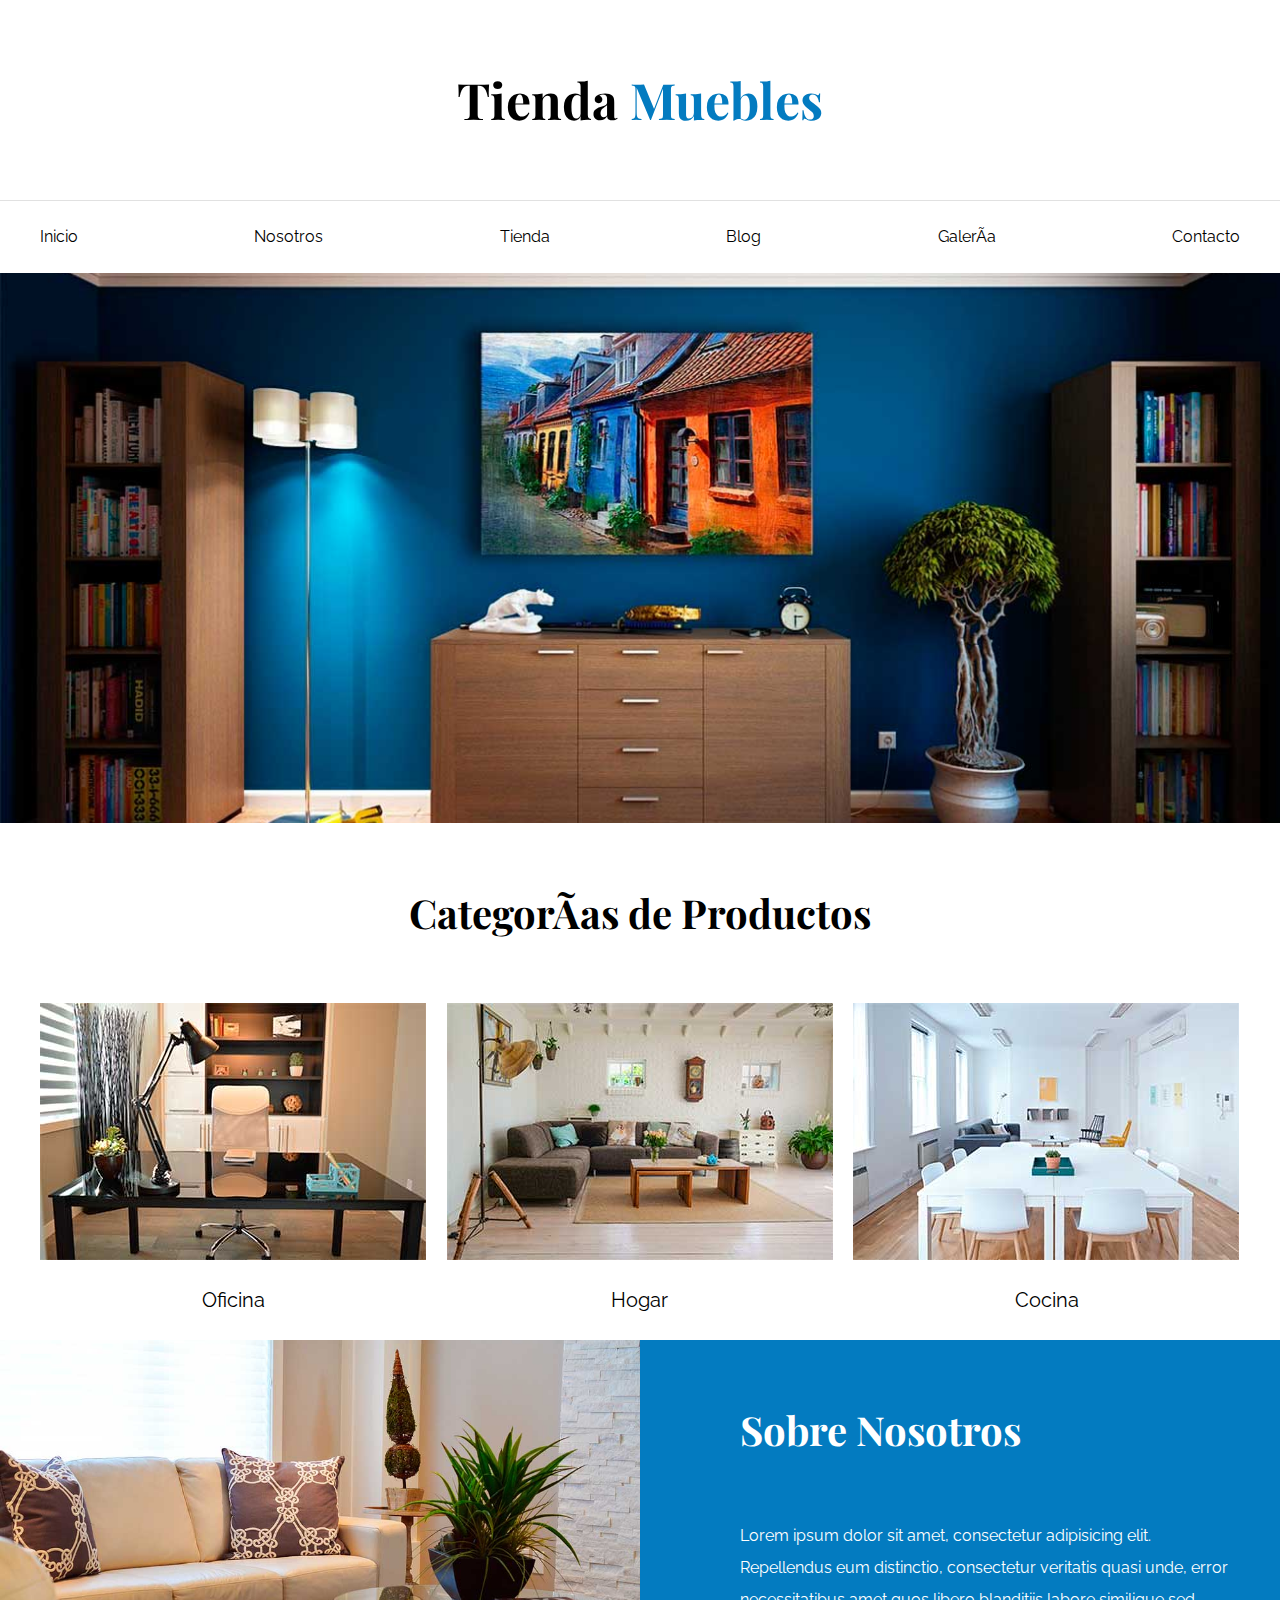
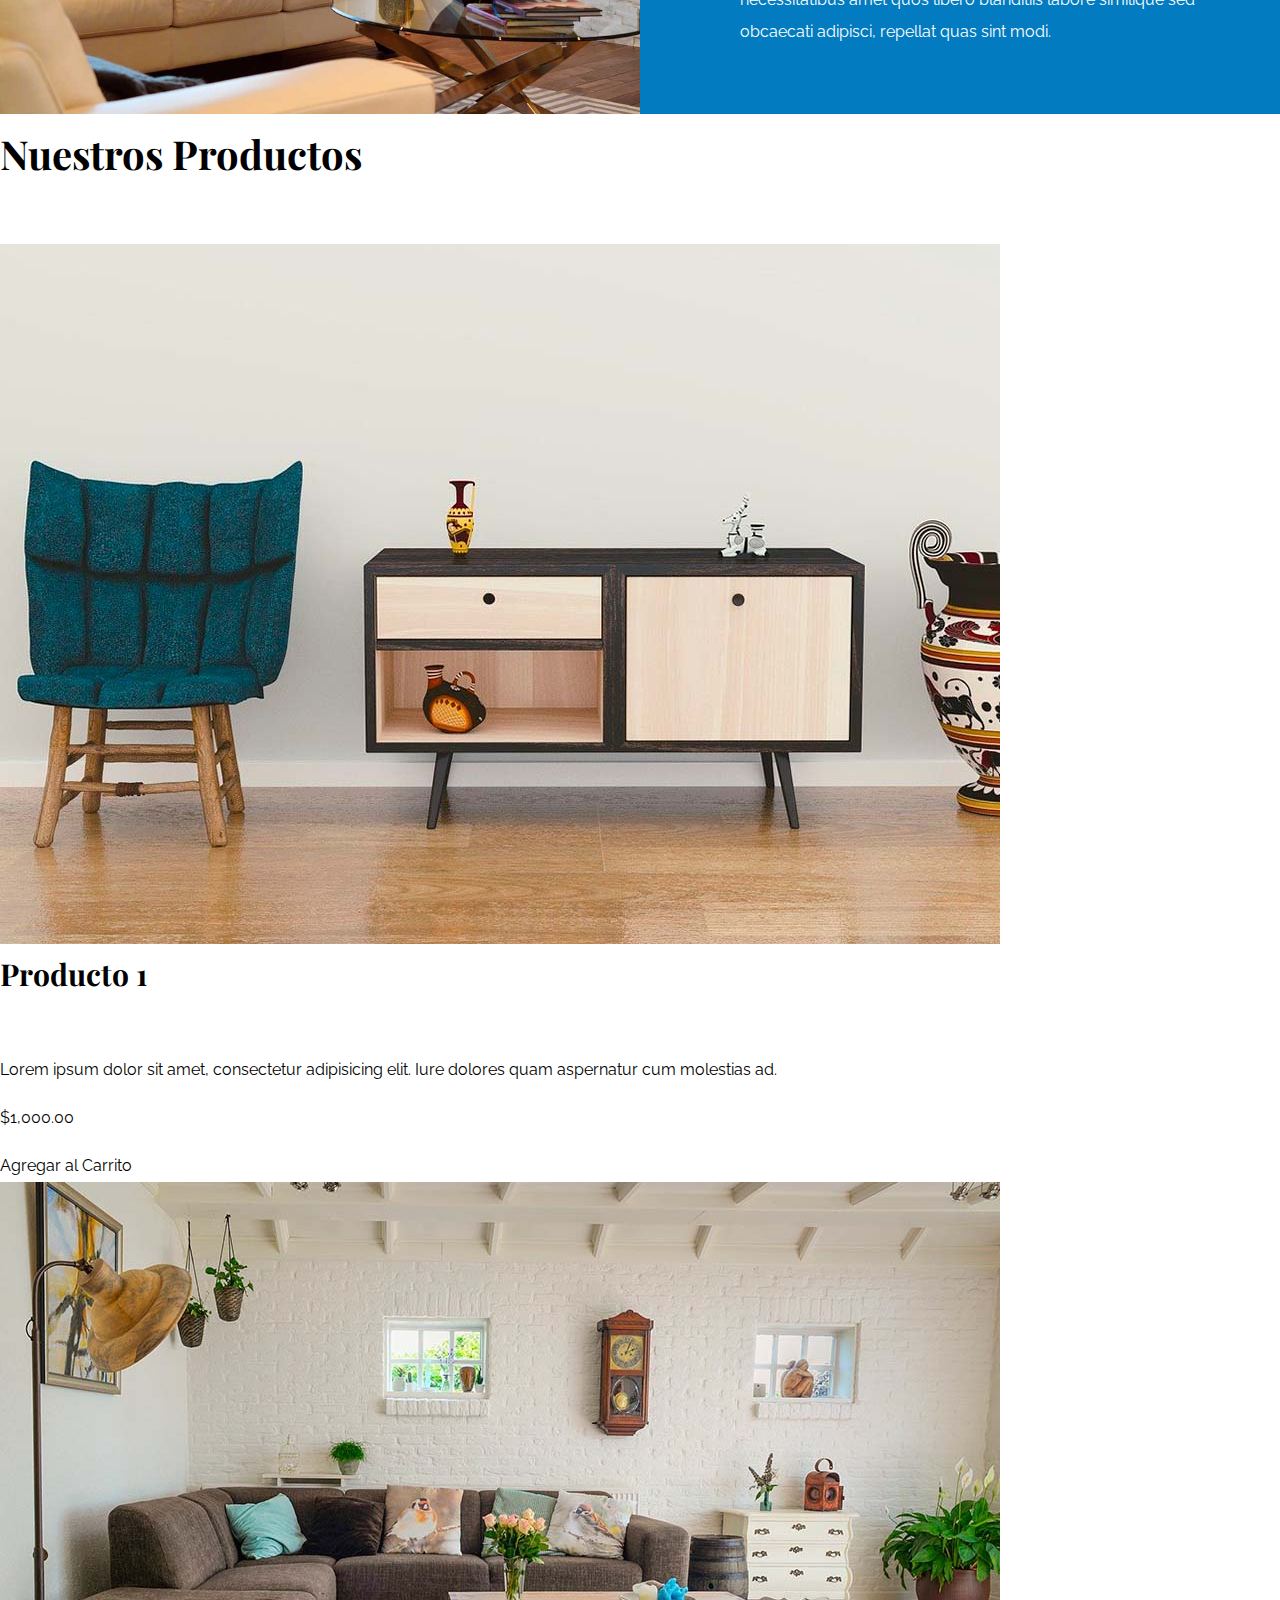
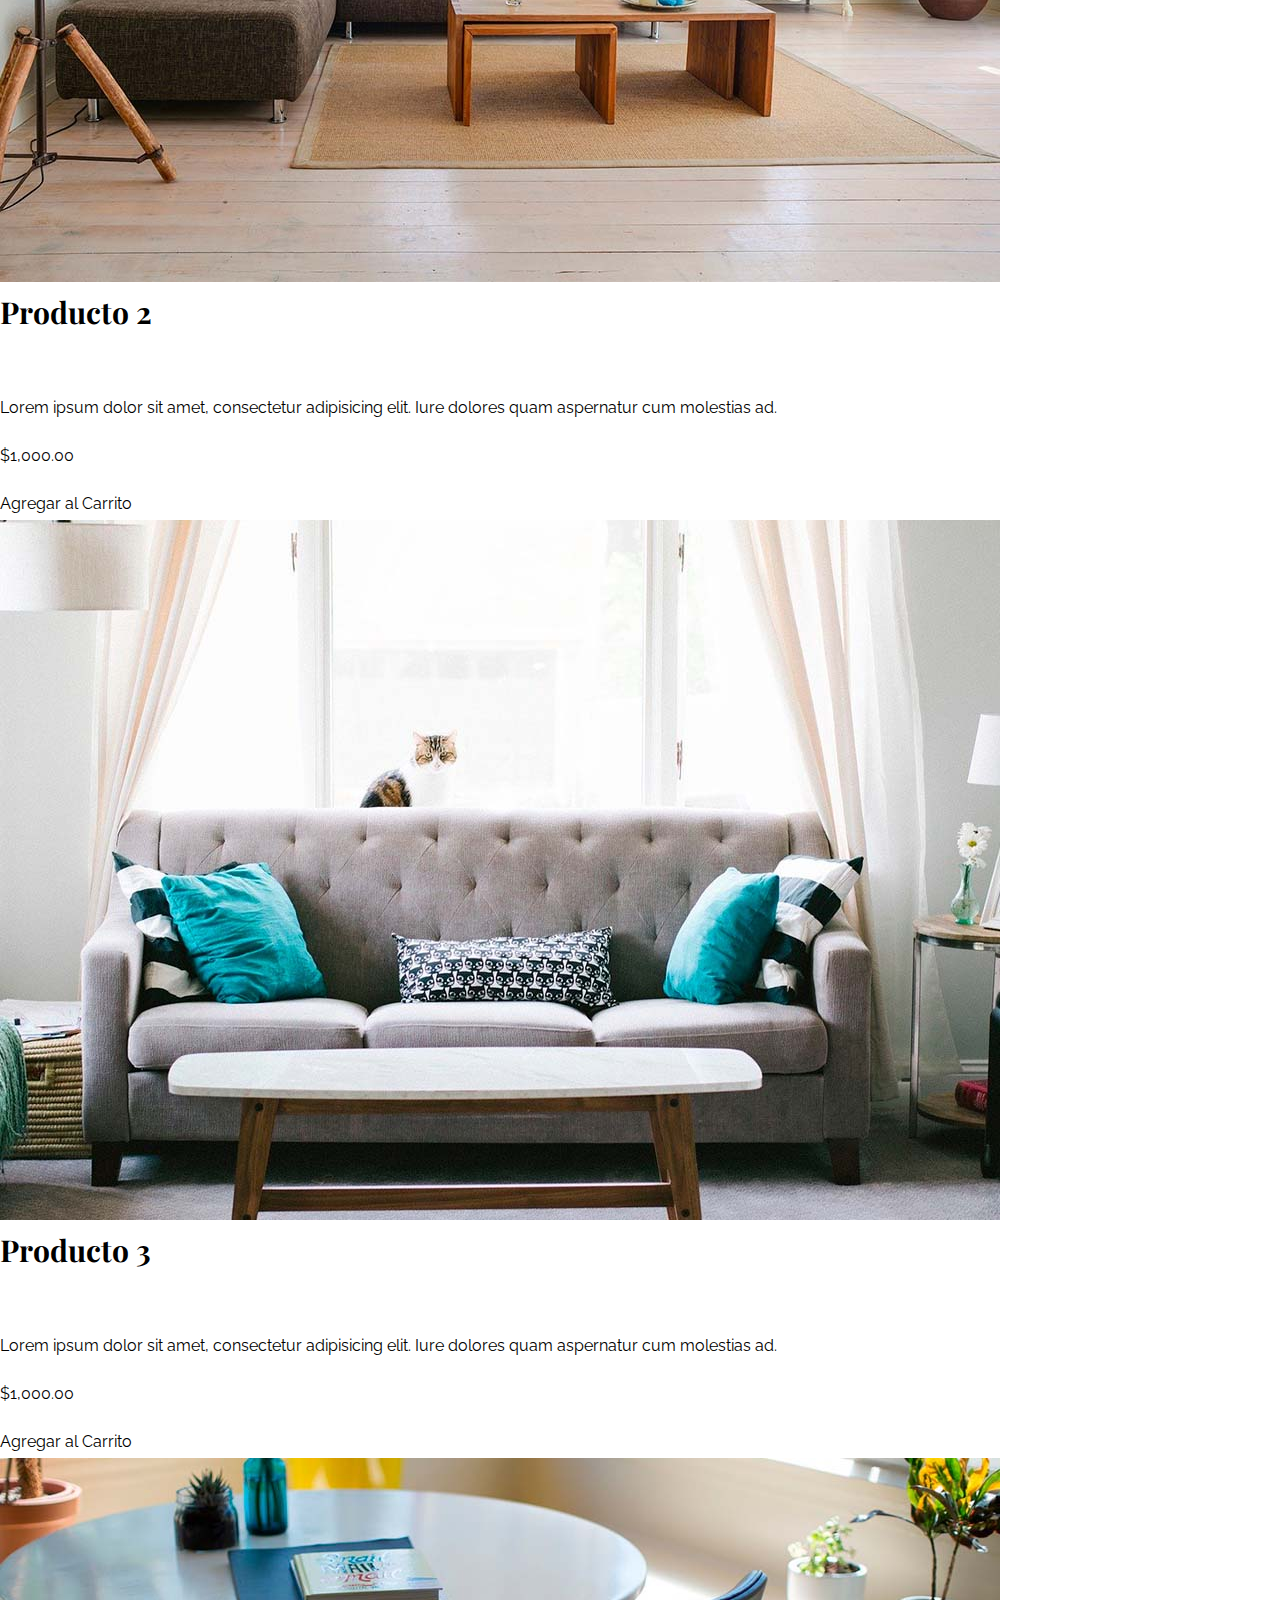
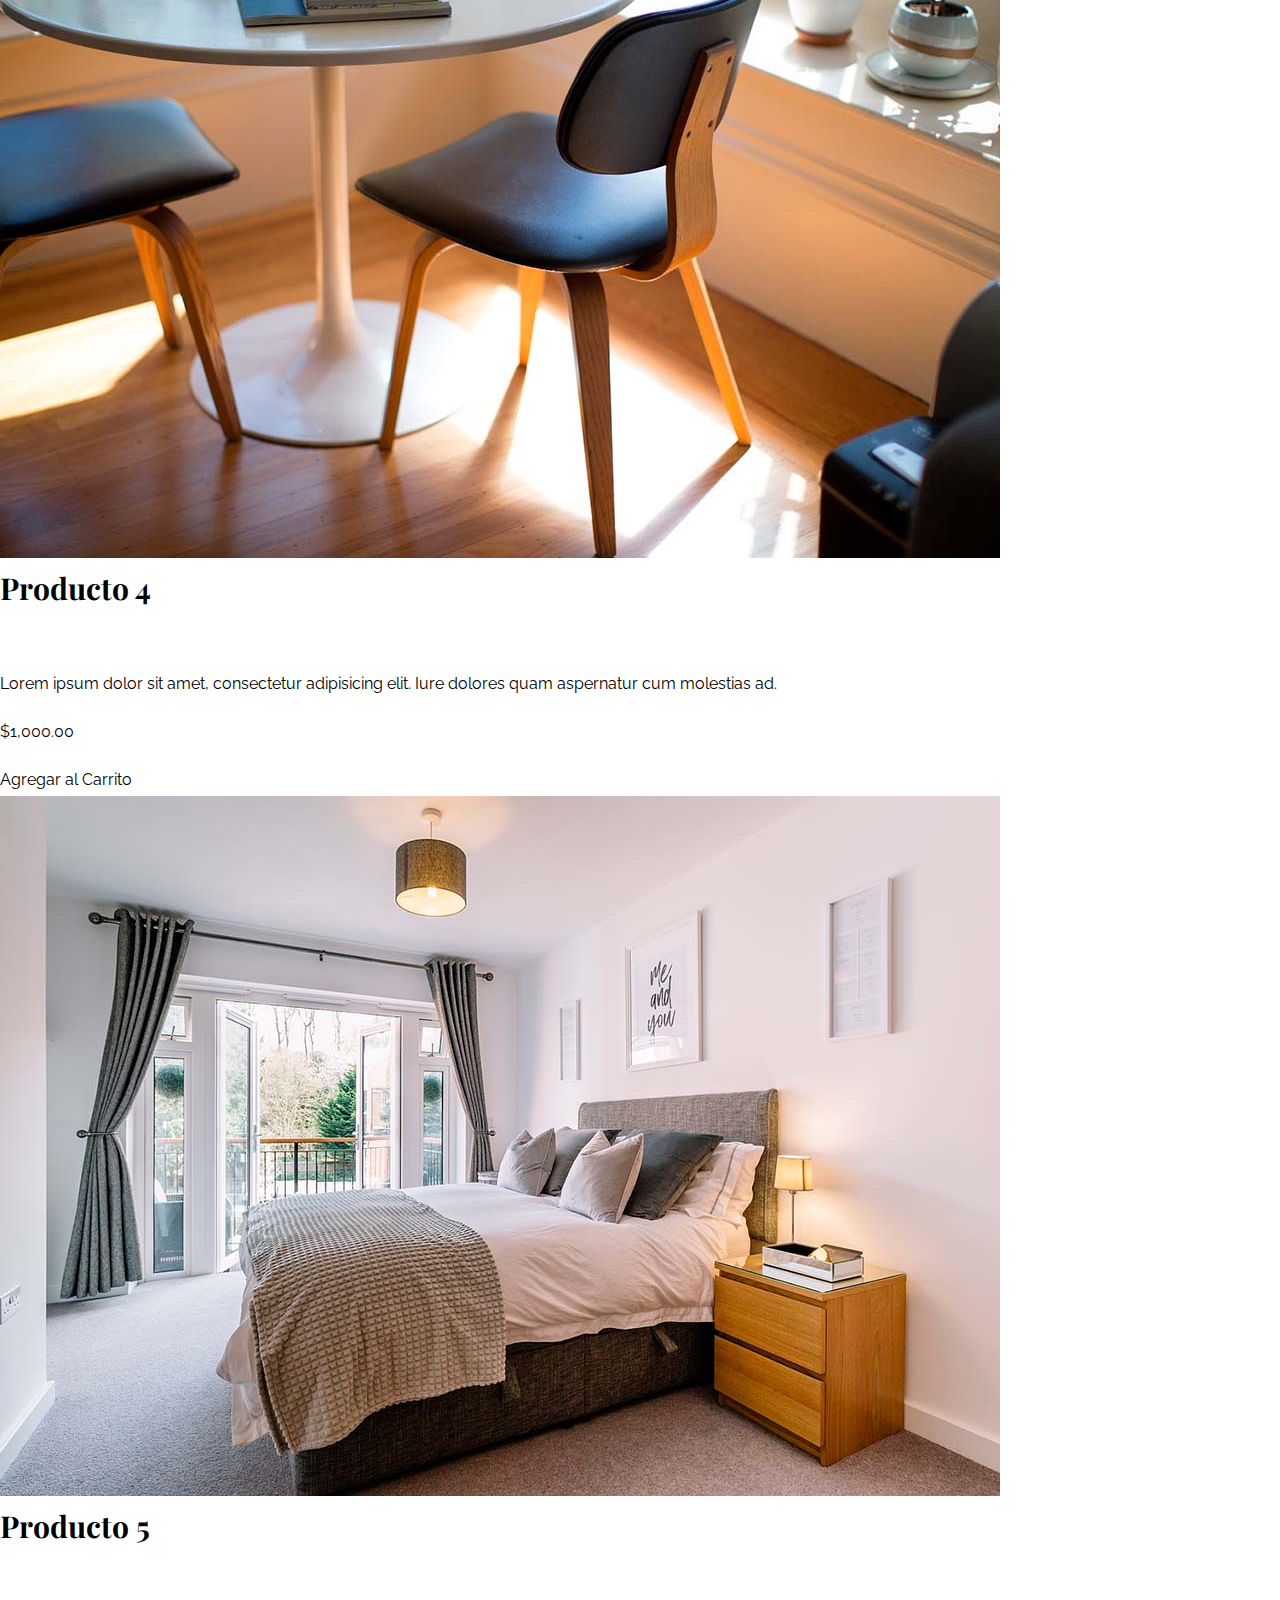
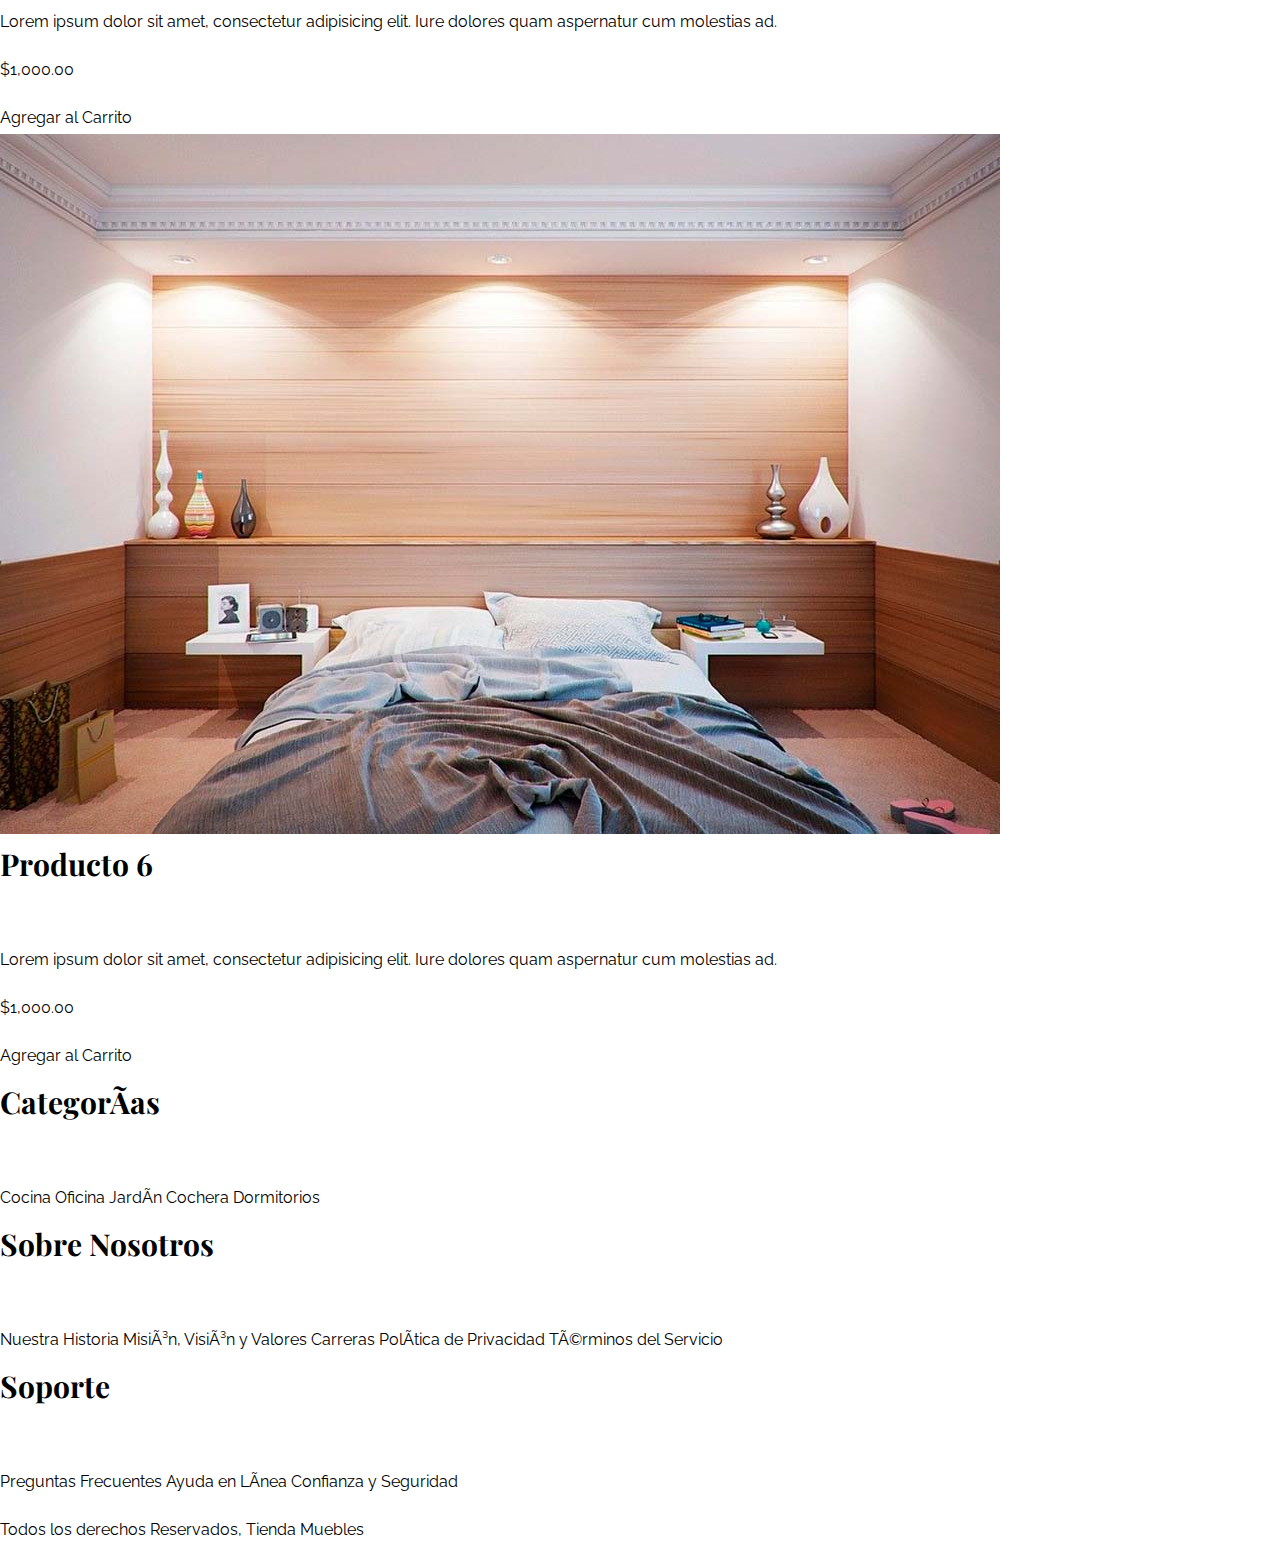
==== commit c92511f1: "Finalizando la sección de Nosotros" ====
--- a/index.html
+++ b/index.html
@@ -58,9 +58,11 @@
         </section>
         
         <section class="sobre-nosotros">
-            <div class="contenedor">
-                <h2>Sobre Nosotros</h2>
-                <p>Lorem ipsum dolor sit amet, consectetur adipisicing elit. Repellendus eum distinctio, consectetur veritatis quasi unde, error necessitatibus amet quos libero blanditiis labore similique sed obcaecati adipisci, repellat quas sint modi.</p>
+            <div class="contenedor sobre-nosotros-grid">
+                <div class="texto-nosotros">
+                    <h2>Sobre Nosotros</h2>
+                    <p>Lorem ipsum dolor sit amet, consectetur adipisicing elit. Repellendus eum distinctio, consectetur veritatis quasi unde, error necessitatibus amet quos libero blanditiis labore similique sed obcaecati adipisci, repellat quas sint modi.</p>
+                </div>
             </div>
         </section>
 
--- a/css/style.css
+++ b/css/style.css
@@ -105,13 +105,30 @@
 /* Nosotros */
 .sobre-nosotros {
     background-image: linear-gradient(to right, transparent 50%, #037bc0 50%, #037bc0 100%), url(../img/nosotros.jpg);
-    padding: 10rem 0;
+    padding: 5rem 0;
     background-repeat: no-repeat;
     background-size: 100%, 50%; /* Tamaño del linear-gradient, Tamaño de la Imágen */
     background-position: left center;
+}
+
+.sobre-nosotros-grid {
+    /* display: grid;
+    grid-template-columns: repeat(2, 50%);
+    column-gap: 4rem; */
+    display: flex;
+    justify-content: flex-end;
+}
+
+.texto-nosotros {
+    /* grid-column: 2 / 3; */
+    flex-basis: 50%; /* El elemento hijo tiene un ancho del 50% */
+    padding-left: 10rem;
+    color: #fff;
 }
 
 
 
 
 
+
+
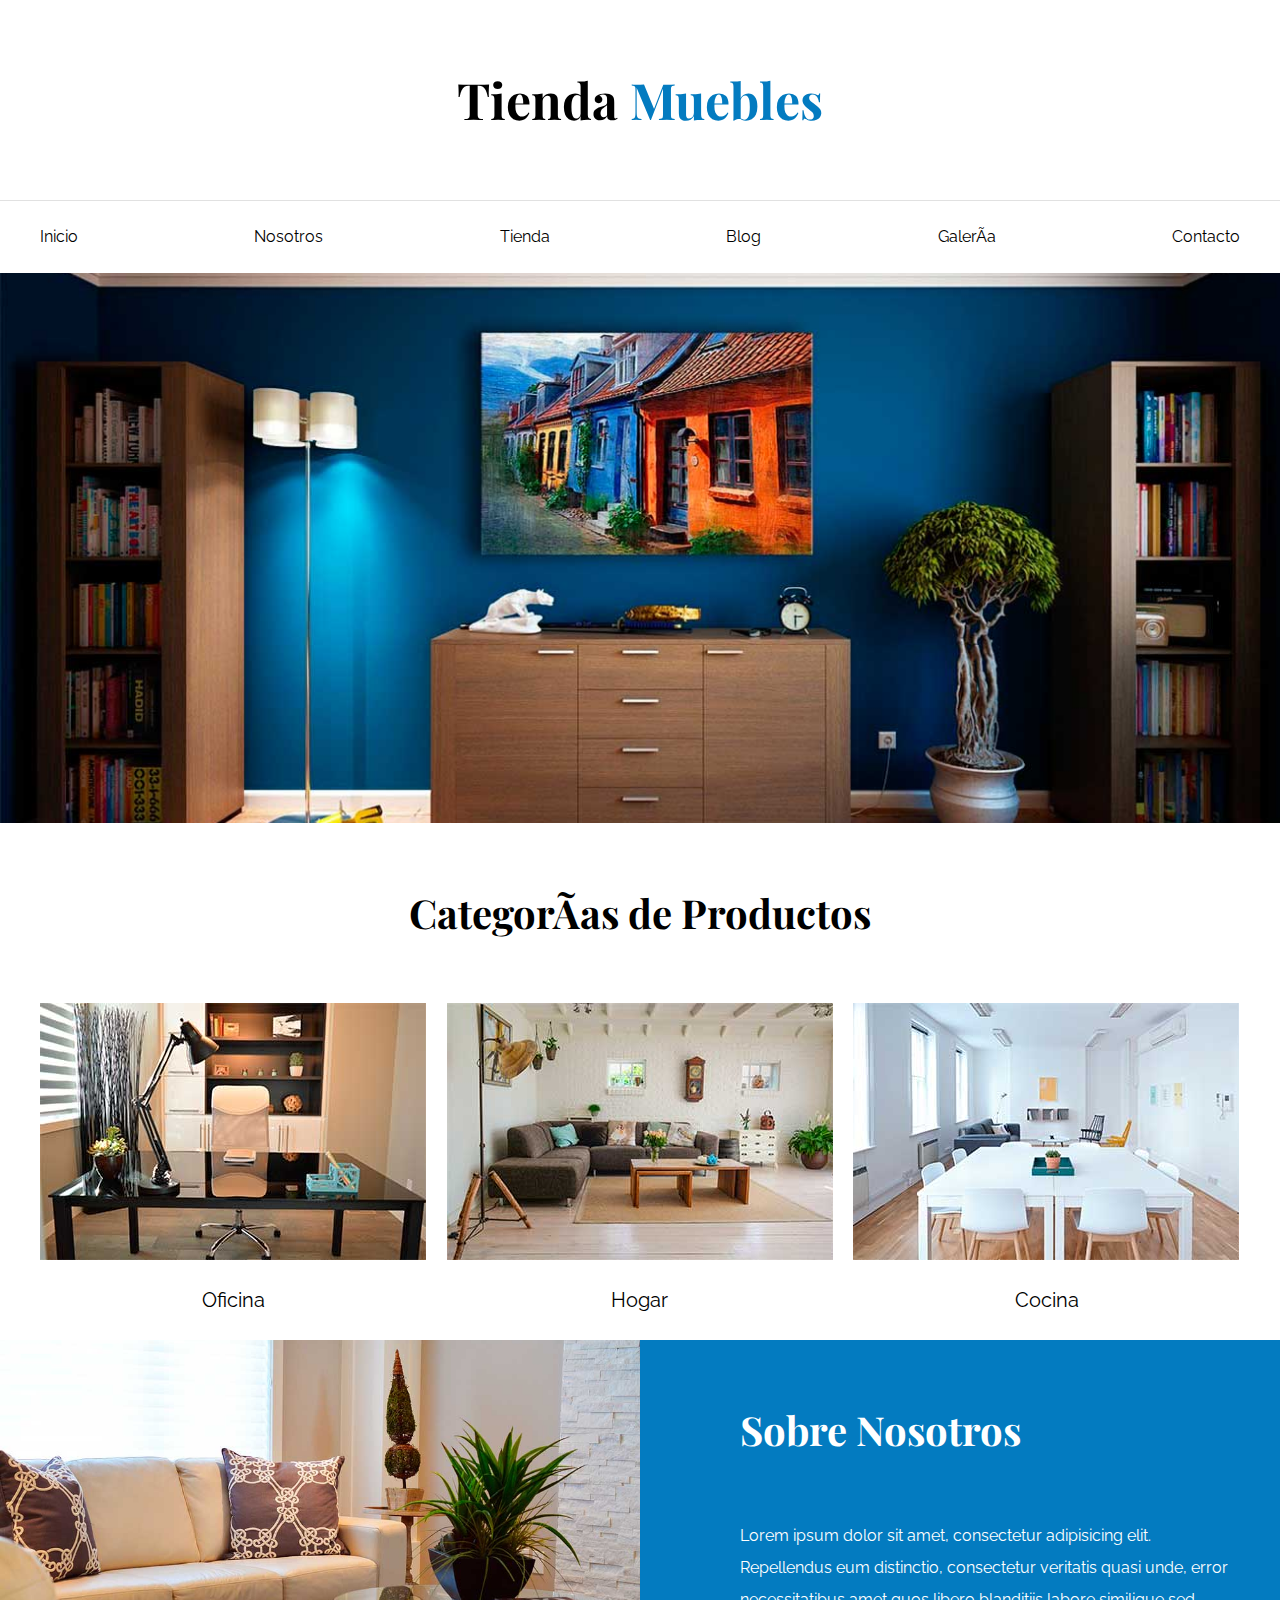
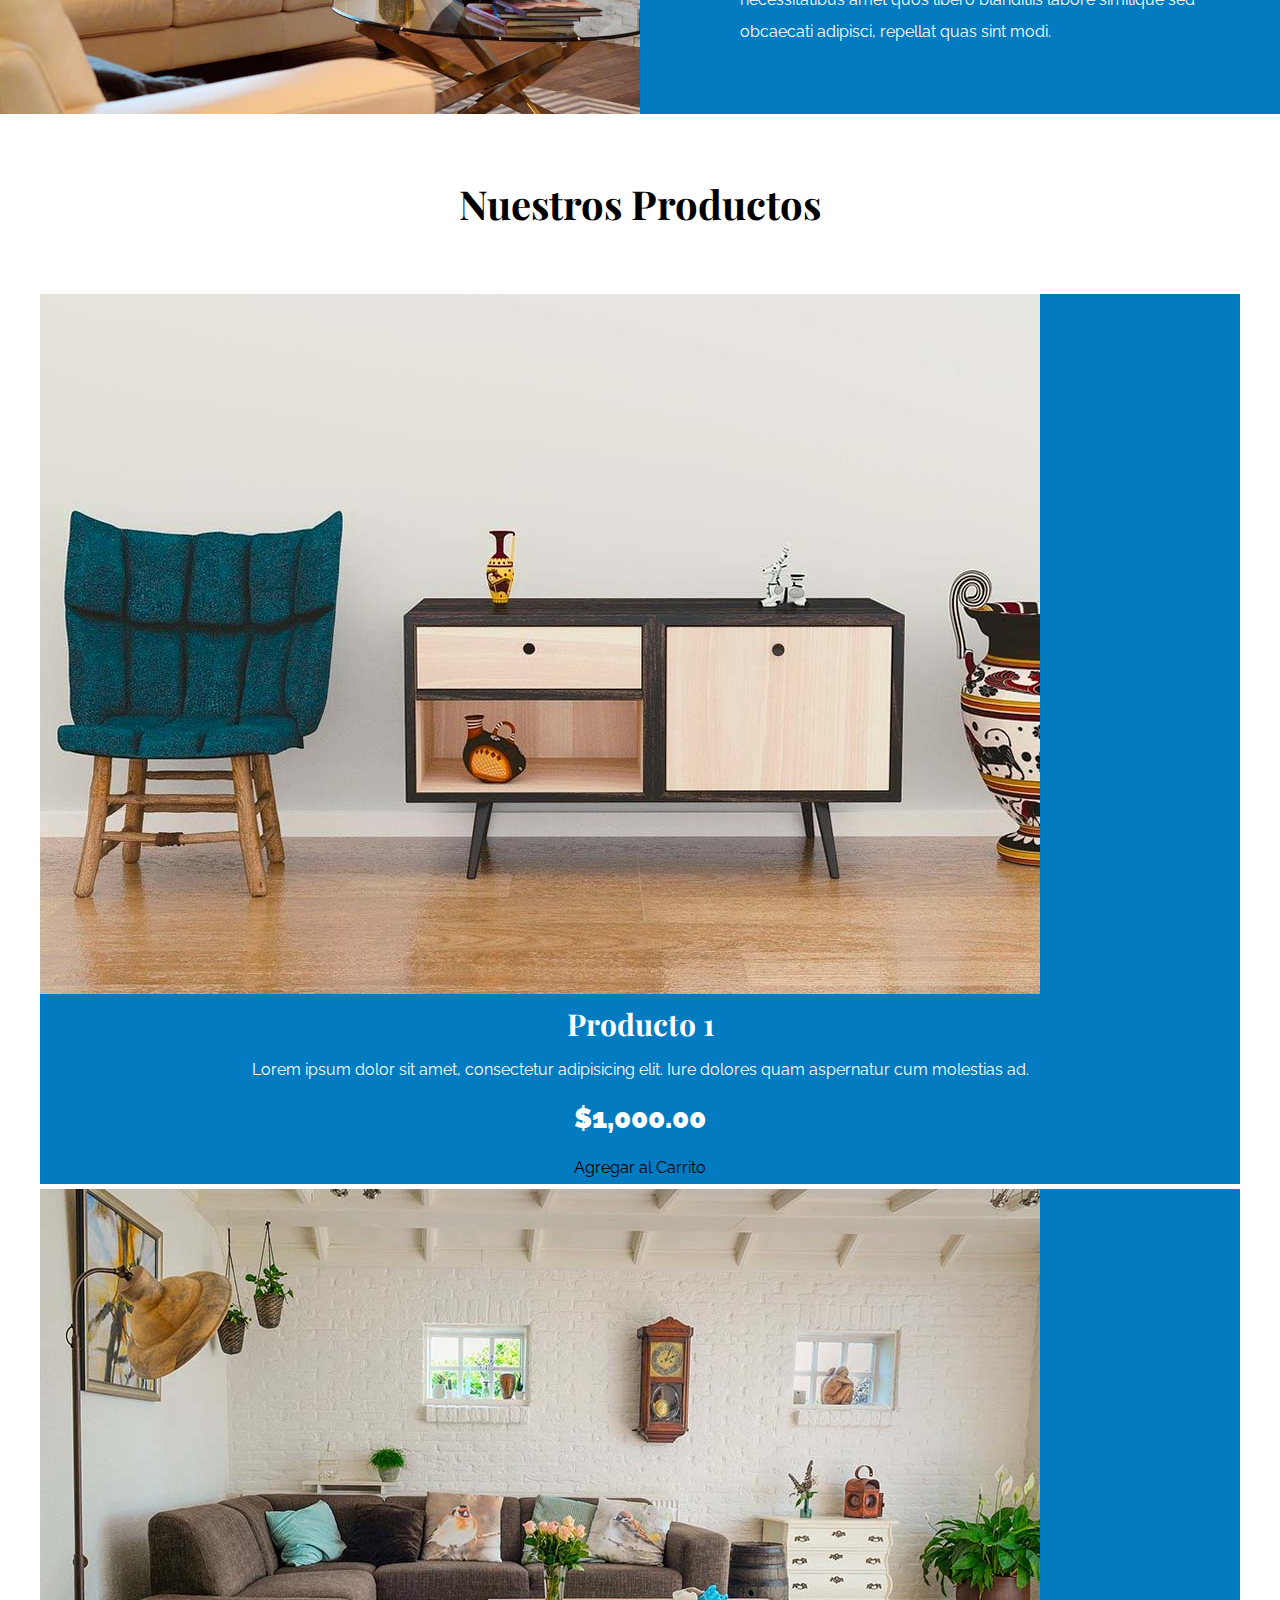
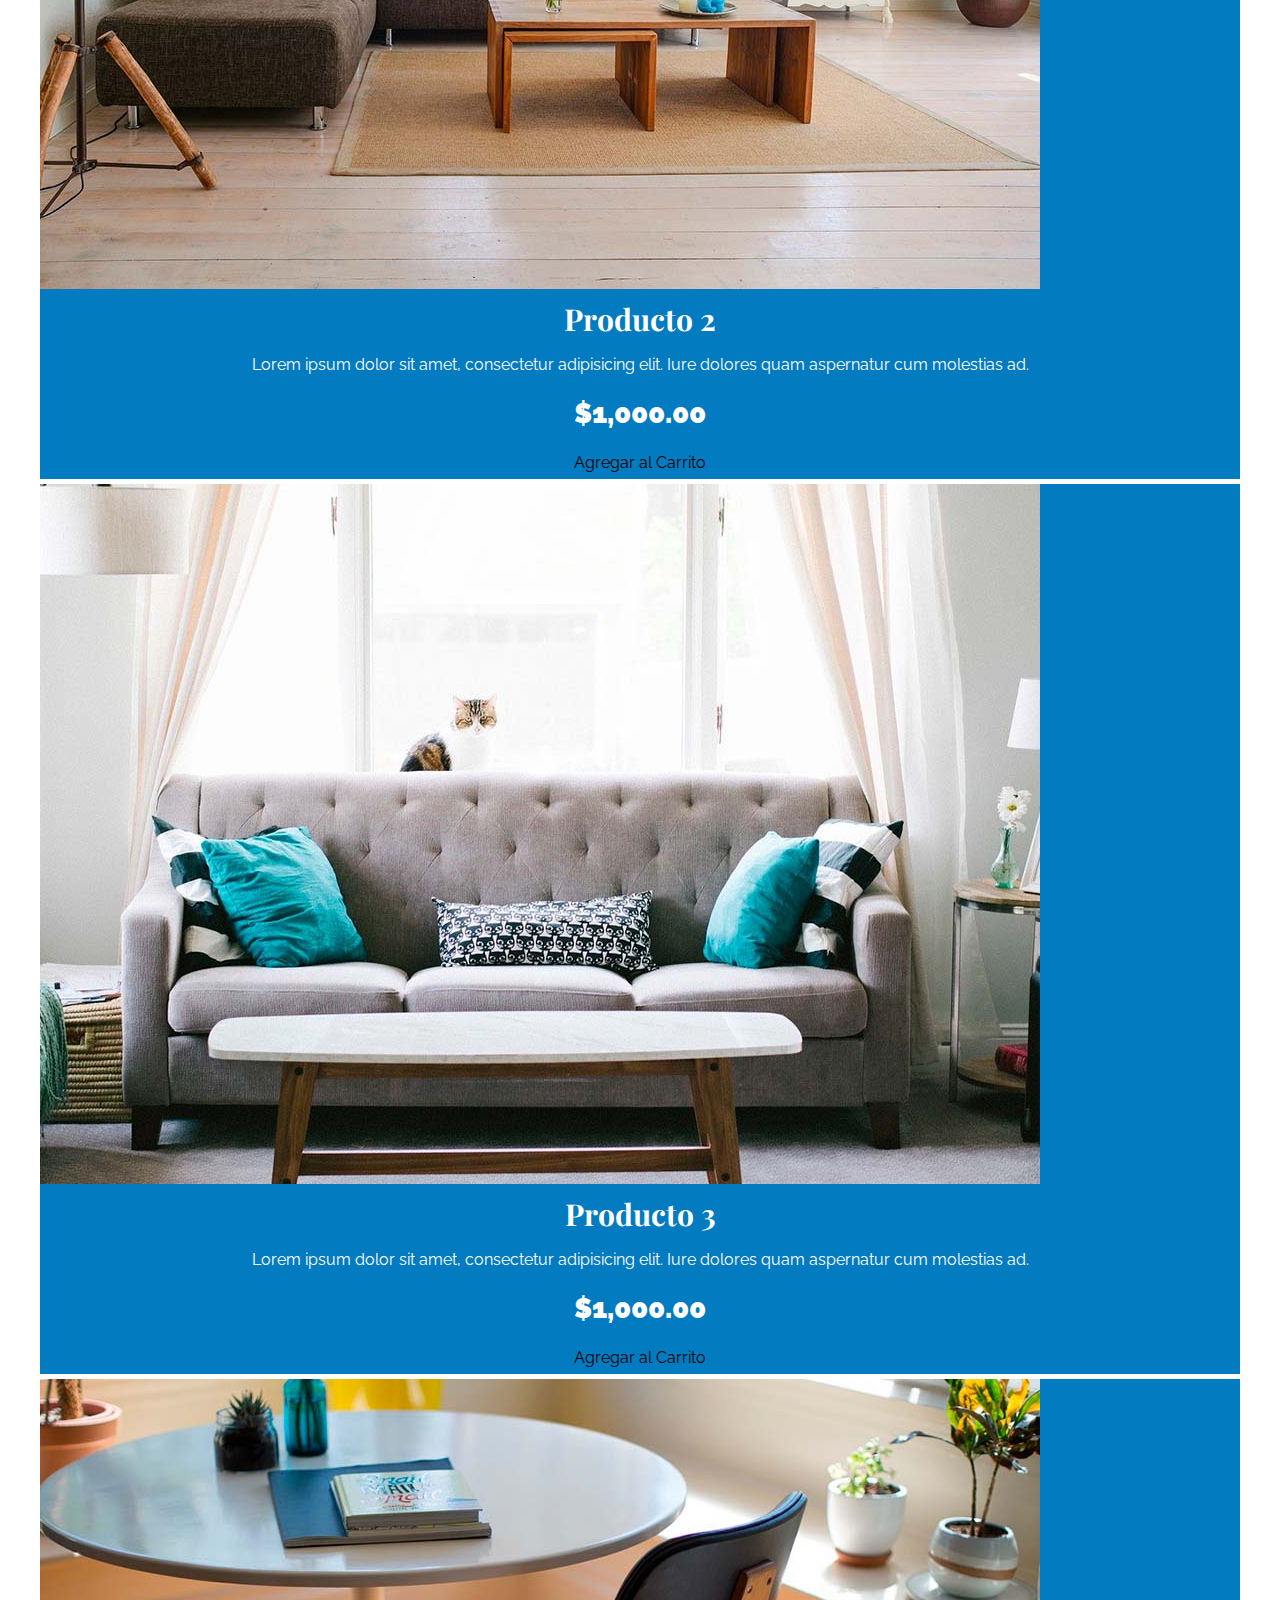
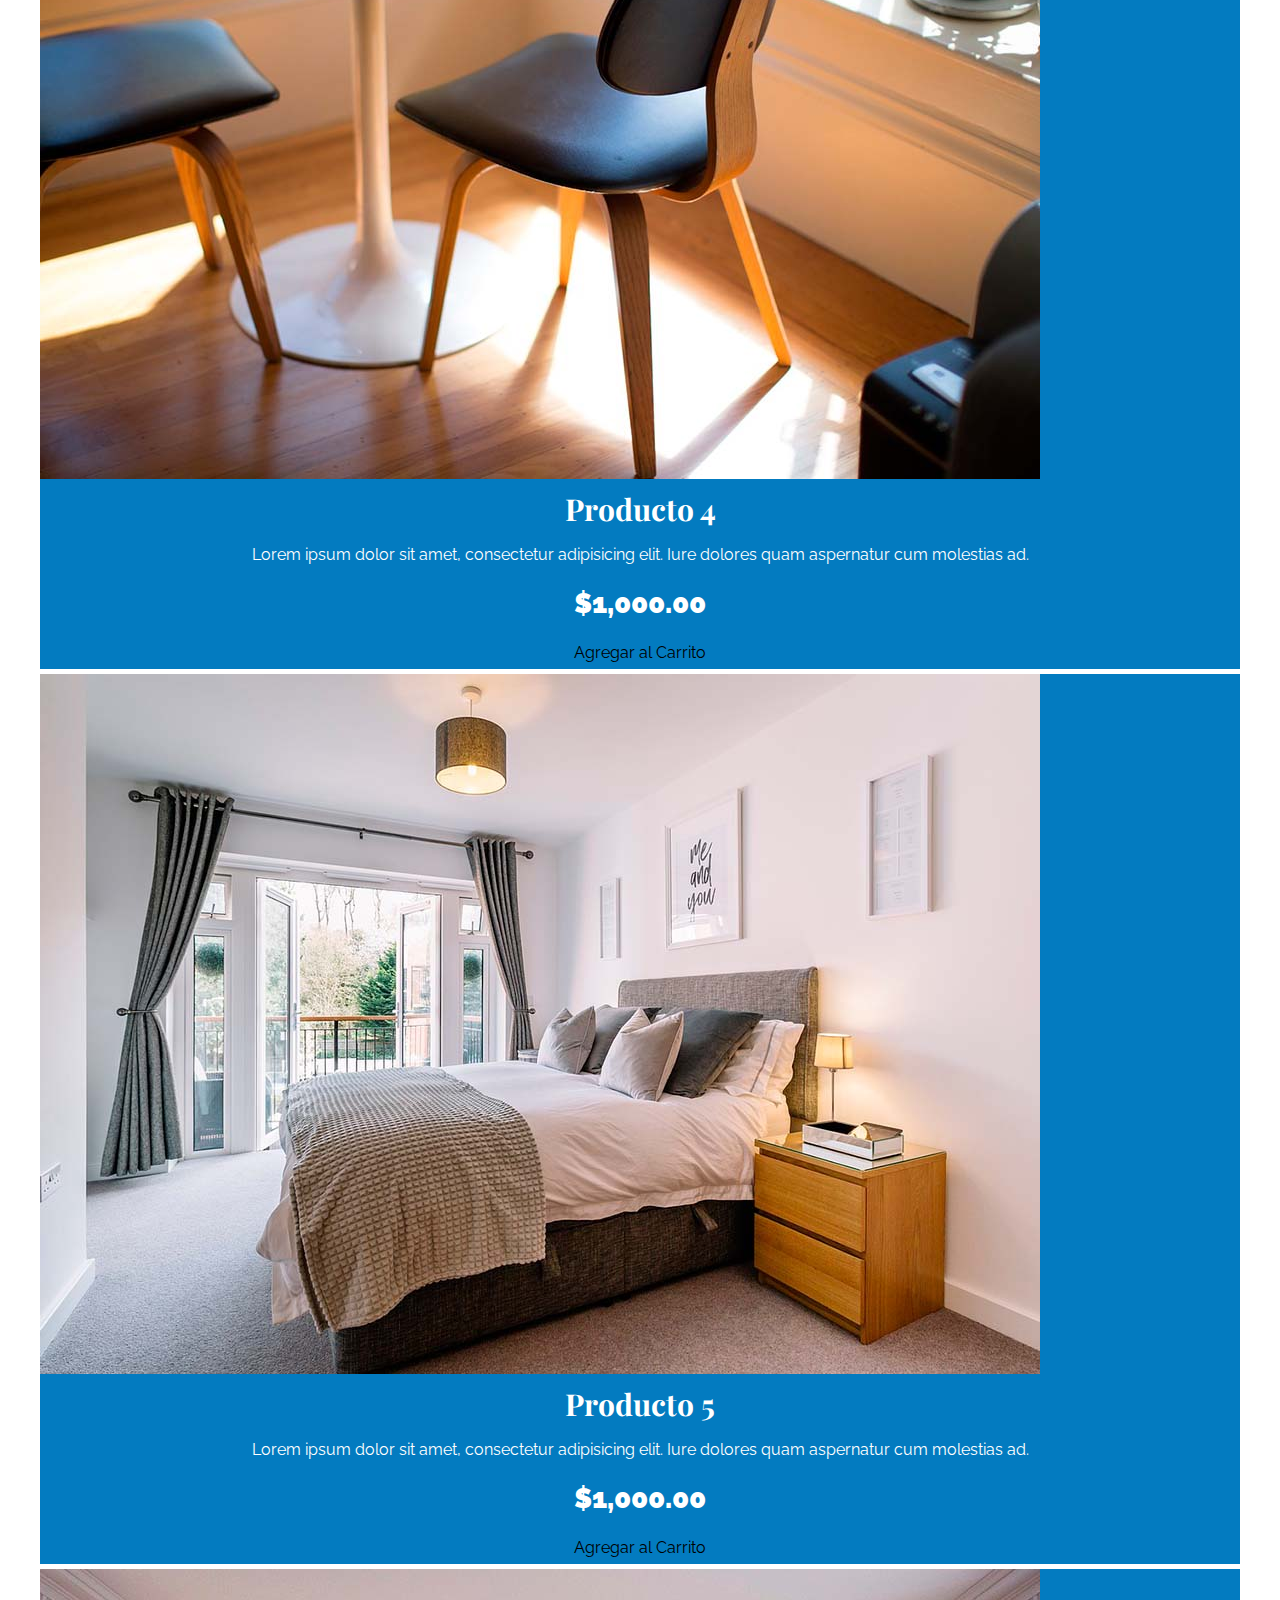
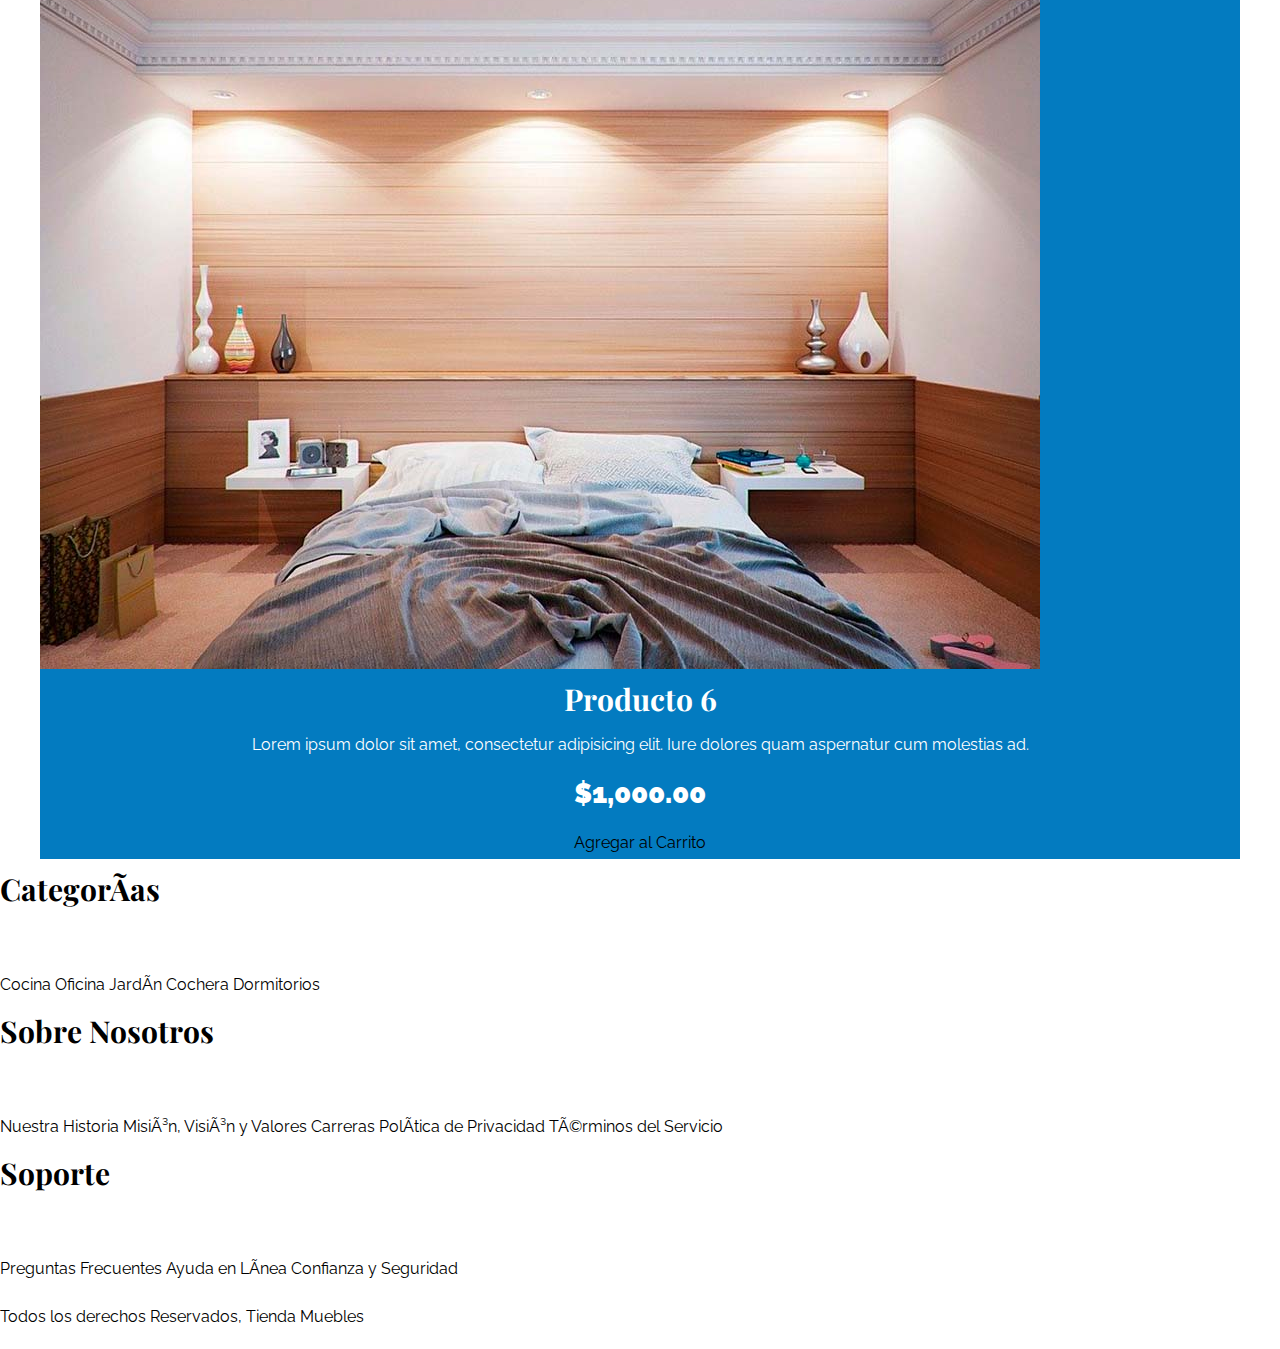
==== commit 6d2cade1: "Creando la Sección de Productos" ====
--- a/index.html
+++ b/index.html
@@ -36,7 +36,7 @@
 
         <section class="contenedor categorias">
 
-            <h2>Categorías de <span>Productos</span></h2>
+            <h2 class="text-center">Categorías de Productos</h2>
             
             <div class="listado-categorias">
                 <div class="categoria">
@@ -66,77 +66,77 @@
             </div>
         </section>
 
-        <main>
-            <h2>Nuestros Productos</h2>
+        <main class="contenido-principal contenedor">
+            <h2 class="text-center">Nuestros Productos</h2>
 
-            <div>
-                <div><!-- Producto 1 -->
+            <!-- Listado de Productos -->
+            <div class="listado-productos">
+                <div class="producto"><!-- Producto 1 -->
                     <img src="img/producto1.jpg" alt="Imagen Producto">
 
-                    <div>
+                    <div class="texto-producto">
                         <h3>Producto 1</h3>
                         <p>Lorem ipsum dolor sit amet, consectetur adipisicing elit. Iure dolores quam aspernatur cum molestias ad.</p>
-                        <p>$1,000.00</p>
+                        <p class="precio">$1,000.00</p>
                         <a href="#">Agregar al Carrito</a>
                     </div><!-- Info Producto -->
                 </div><!-- Producto -->
 
-                <div><!-- Producto 2 -->
+                <div class="producto"><!-- Producto 2 -->
                     <img src="img/producto2.jpg" alt="Imagen Producto">
 
-                    <div>
+                    <div class="texto-producto">
                         <h3>Producto 2</h3>
                         <p>Lorem ipsum dolor sit amet, consectetur adipisicing elit. Iure dolores quam aspernatur cum molestias ad.</p>
-                        <p>$1,000.00</p>
+                        <p class="precio">$1,000.00</p>
                         <a href="#">Agregar al Carrito</a>
                     </div><!-- Info Producto -->
                 </div><!-- Producto -->
 
-                <div><!-- Producto 3 -->
+                <div class="producto"><!-- Producto 3 -->
                     <img src="img/producto3.jpg" alt="Imagen Producto">
 
-                    <div>
+                    <div class="texto-producto">
                         <h3>Producto 3</h3>
                         <p>Lorem ipsum dolor sit amet, consectetur adipisicing elit. Iure dolores quam aspernatur cum molestias ad.</p>
-                        <p>$1,000.00</p>
+                        <p class="precio">$1,000.00</p>
                         <a href="#">Agregar al Carrito</a>
                     </div><!-- Info Producto -->
                 </div><!-- Producto -->
 
-                <div><!-- Producto 4 -->
+                <div class="producto"><!-- Producto 4 -->
                     <img src="img/producto4.jpg" alt="Imagen Producto">
 
-                    <div>
+                    <div class="texto-producto">
                         <h3>Producto 4</h3>
                         <p>Lorem ipsum dolor sit amet, consectetur adipisicing elit. Iure dolores quam aspernatur cum molestias ad.</p>
-                        <p>$1,000.00</p>
+                        <p class="precio">$1,000.00</p>
                         <a href="#">Agregar al Carrito</a>
                     </div><!-- Info Producto -->
                 </div><!-- Producto -->
 
-                <div><!-- Producto 5 -->
+                <div class="producto"><!-- Producto 5 -->
                     <img src="img/producto5.jpg" alt="Imagen Producto">
 
-                    <div>
+                    <div class="texto-producto">
                         <h3>Producto 5</h3>
                         <p>Lorem ipsum dolor sit amet, consectetur adipisicing elit. Iure dolores quam aspernatur cum molestias ad.</p>
-                        <p>$1,000.00</p>
+                        <p class="precio">$1,000.00</p>
                         <a href="#">Agregar al Carrito</a>
                     </div><!-- Info Producto -->
                 </div><!-- Producto -->
 
-                <div><!-- Producto 6 -->
+                <div class="producto"><!-- Producto 6 -->
                     <img src="img/producto6.jpg" alt="Imagen Producto">
 
-                    <div>
+                    <div class="texto-producto">
                         <h3>Producto 6</h3>
                         <p>Lorem ipsum dolor sit amet, consectetur adipisicing elit. Iure dolores quam aspernatur cum molestias ad.</p>
-                        <p>$1,000.00</p>
+                        <p class="precio">$1,000.00</p>
                         <a href="#">Agregar al Carrito</a>
                     </div><!-- Info Producto -->
                 </div><!-- Producto -->
-
-            </div><!-- Fin de Listado Productos -->
+            </div><!-- .listado-productos -->
         </main>
         
         <footer>
--- a/css/style.css
+++ b/css/style.css
@@ -46,6 +46,11 @@
     display: block;
 }
 
+/* Utilidades */
+.text-center {
+    text-align: center;
+}
+
 /* Header y Navegación */
 .nombre-sitio {
     margin-top: 5rem;
@@ -77,10 +82,6 @@
 /* Categorías */
 .categorias {
     padding-top: 5rem;
-}
-
-.categorias h2 {
-    text-align: center;
 }
 
 .listado-categorias {
@@ -126,9 +127,37 @@
     color: #fff;
 }
 
+/* Listado de Productos */
+.contenido-principal {
+    padding-top: 5rem;
+}
+
+.producto {
+    background-color: #037bc0;
+    margin-top: 5px;
+}
+
+.texto-producto {
+    text-align: center;
+    color: #fff;
+}
+
+.texto-producto h3 {
+    margin: 0;
+}
+
+.texto-producto p {
+    margin: 0 0 .5rem 0;
+}
+
+.texto-producto .precio {
+    font-size: 2.8rem;
+    font-weight: 900;
+}
 
 
 
 
 
 
+
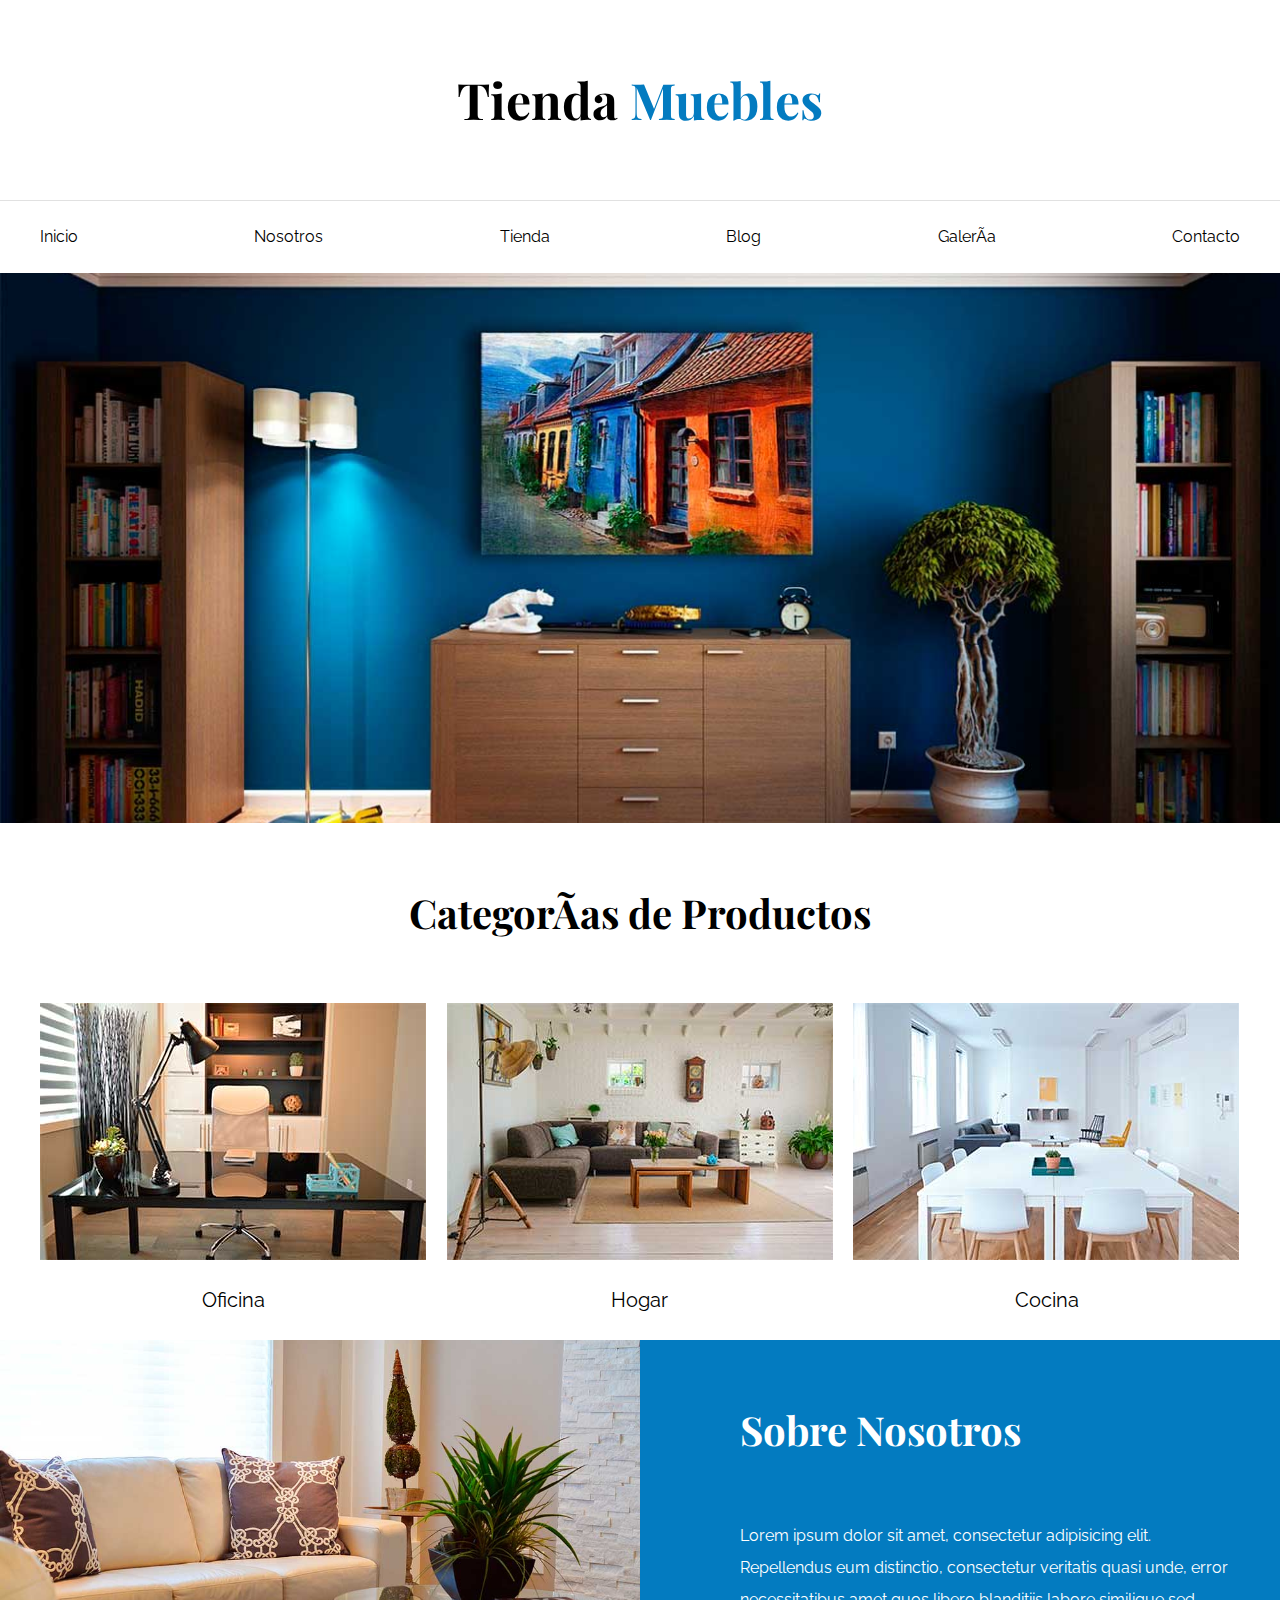
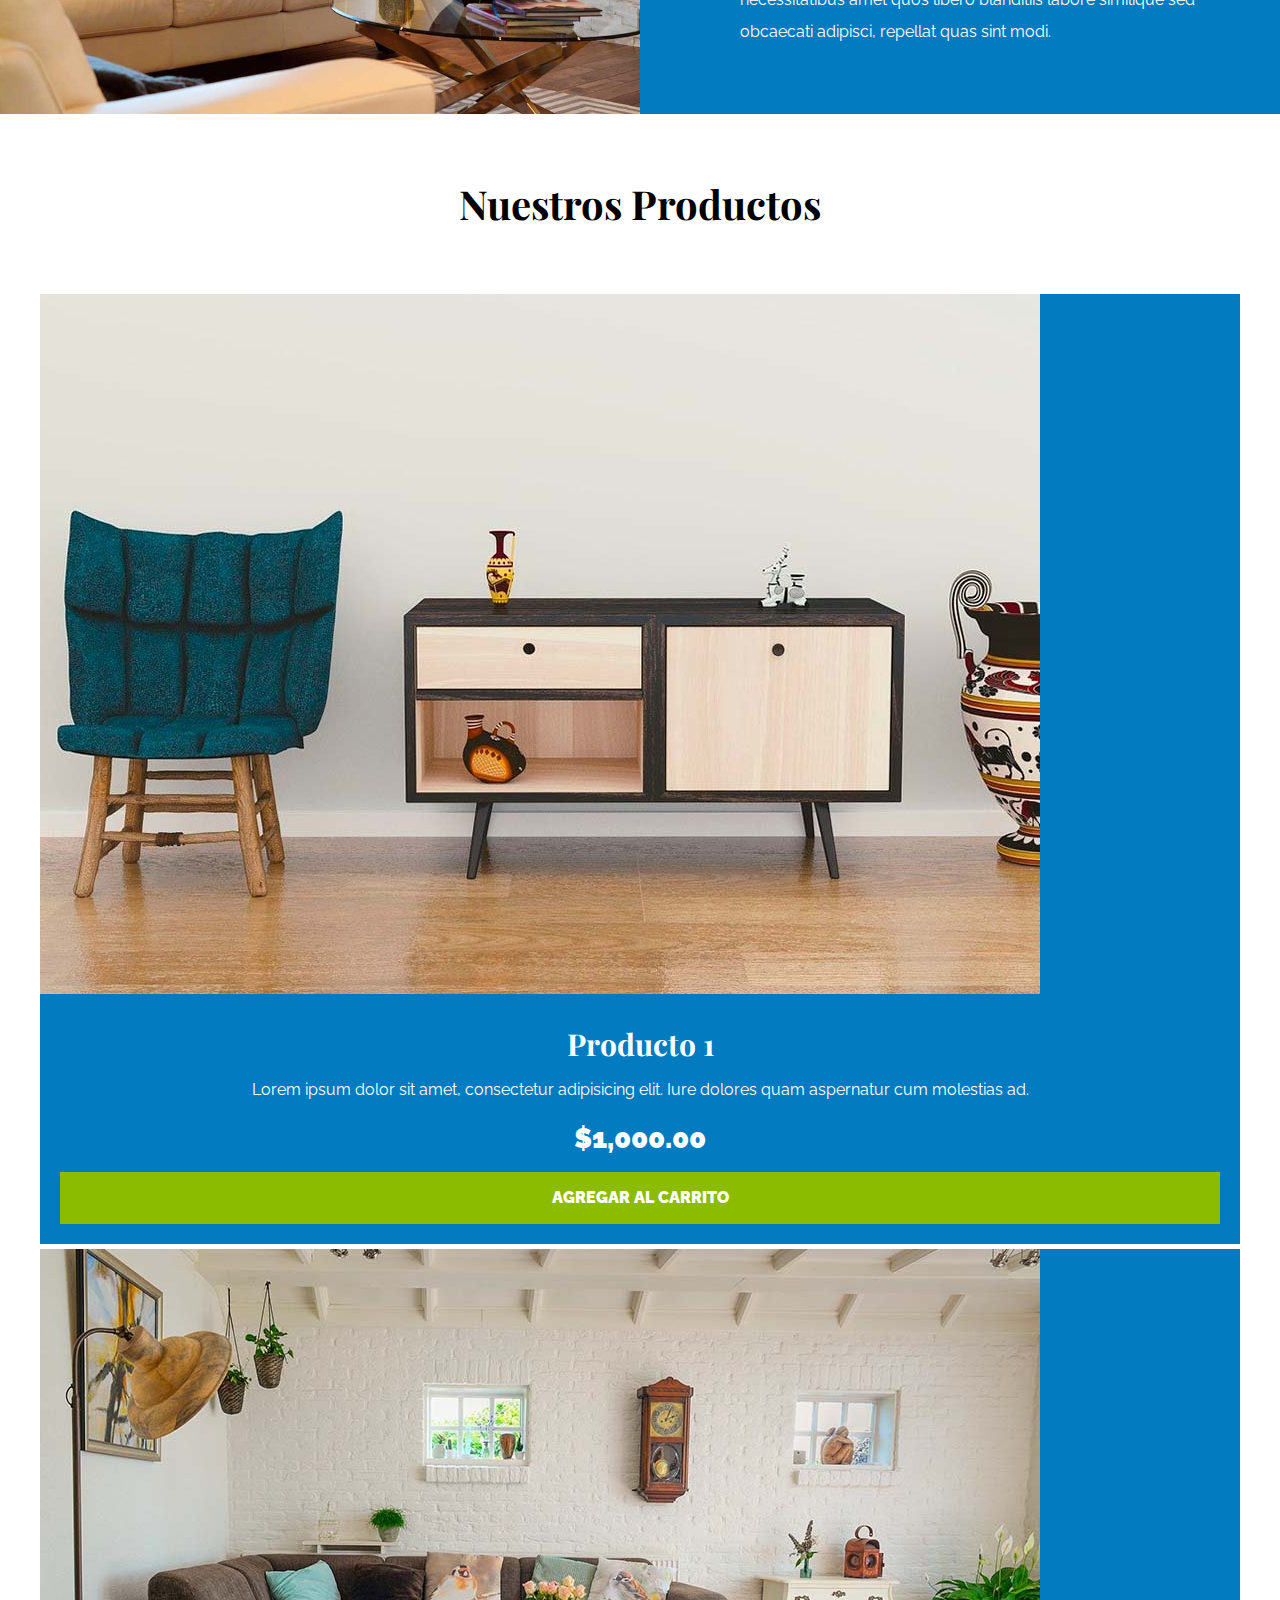
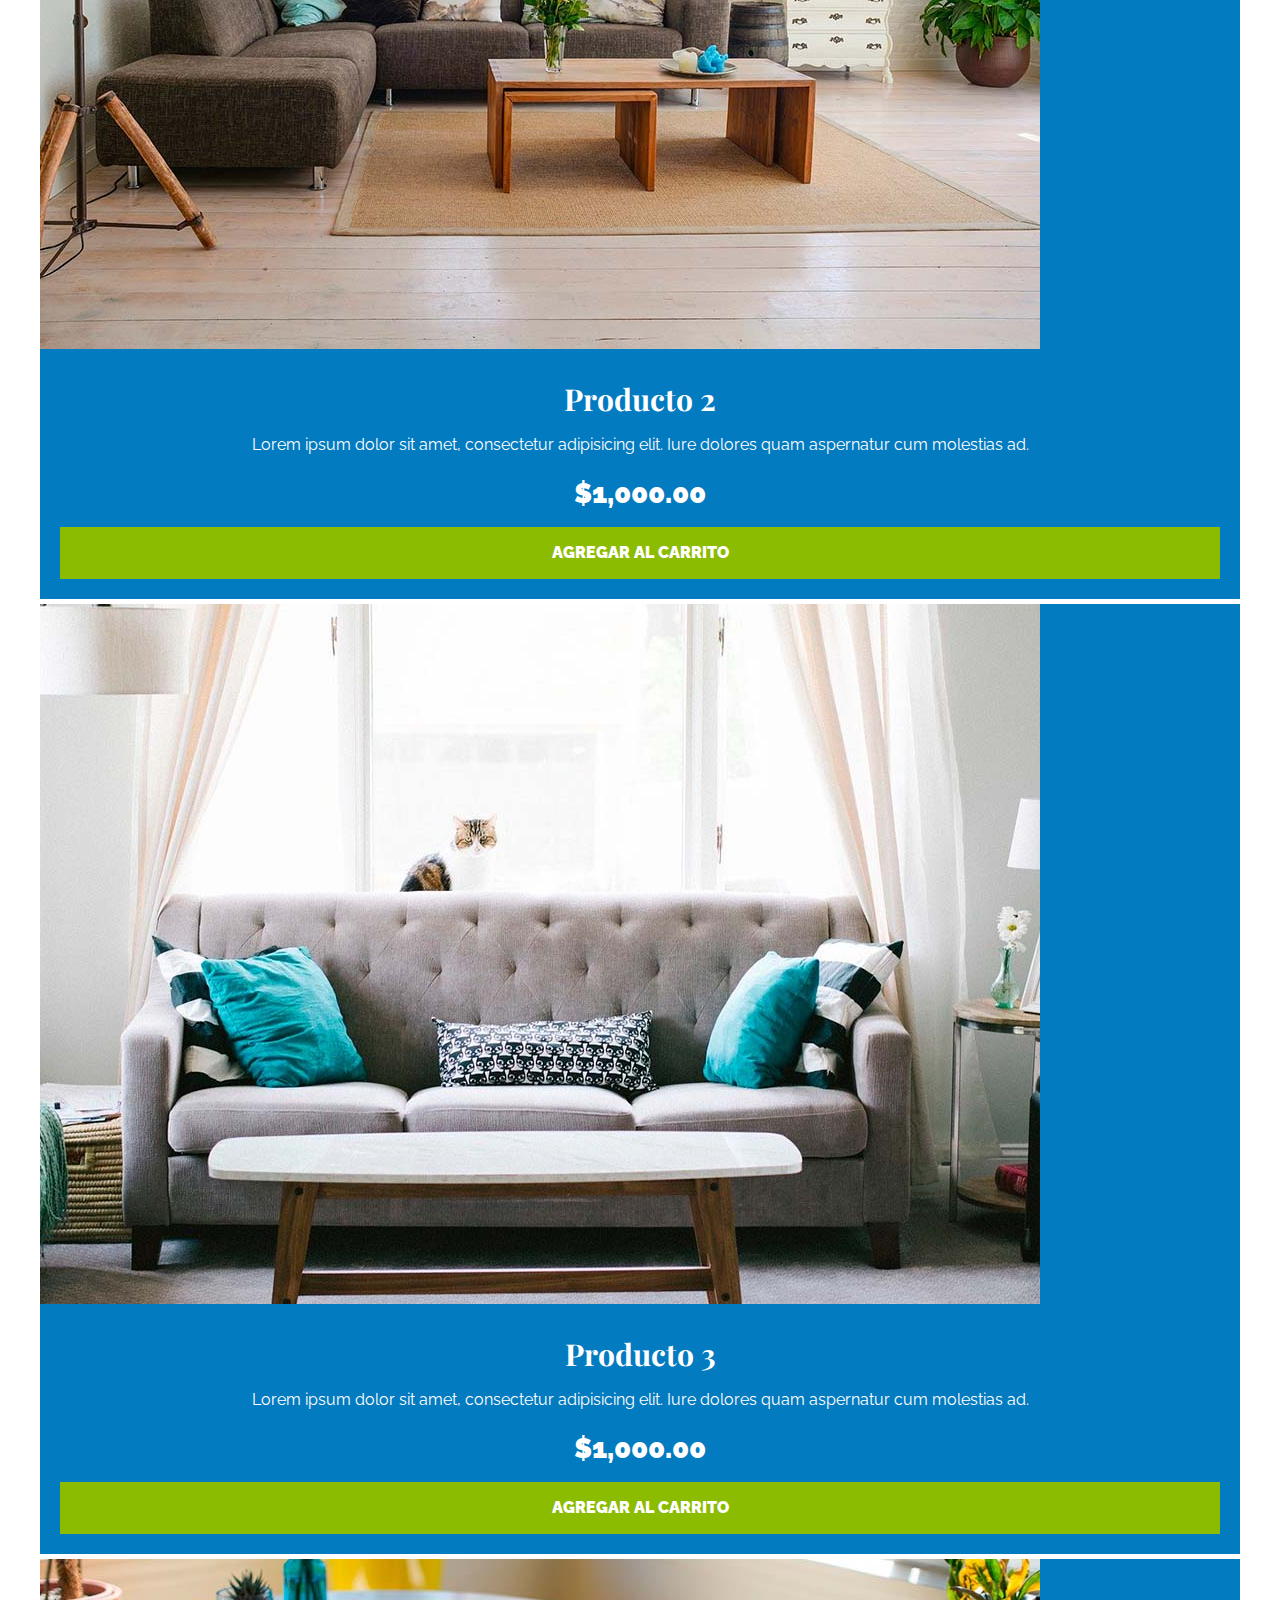
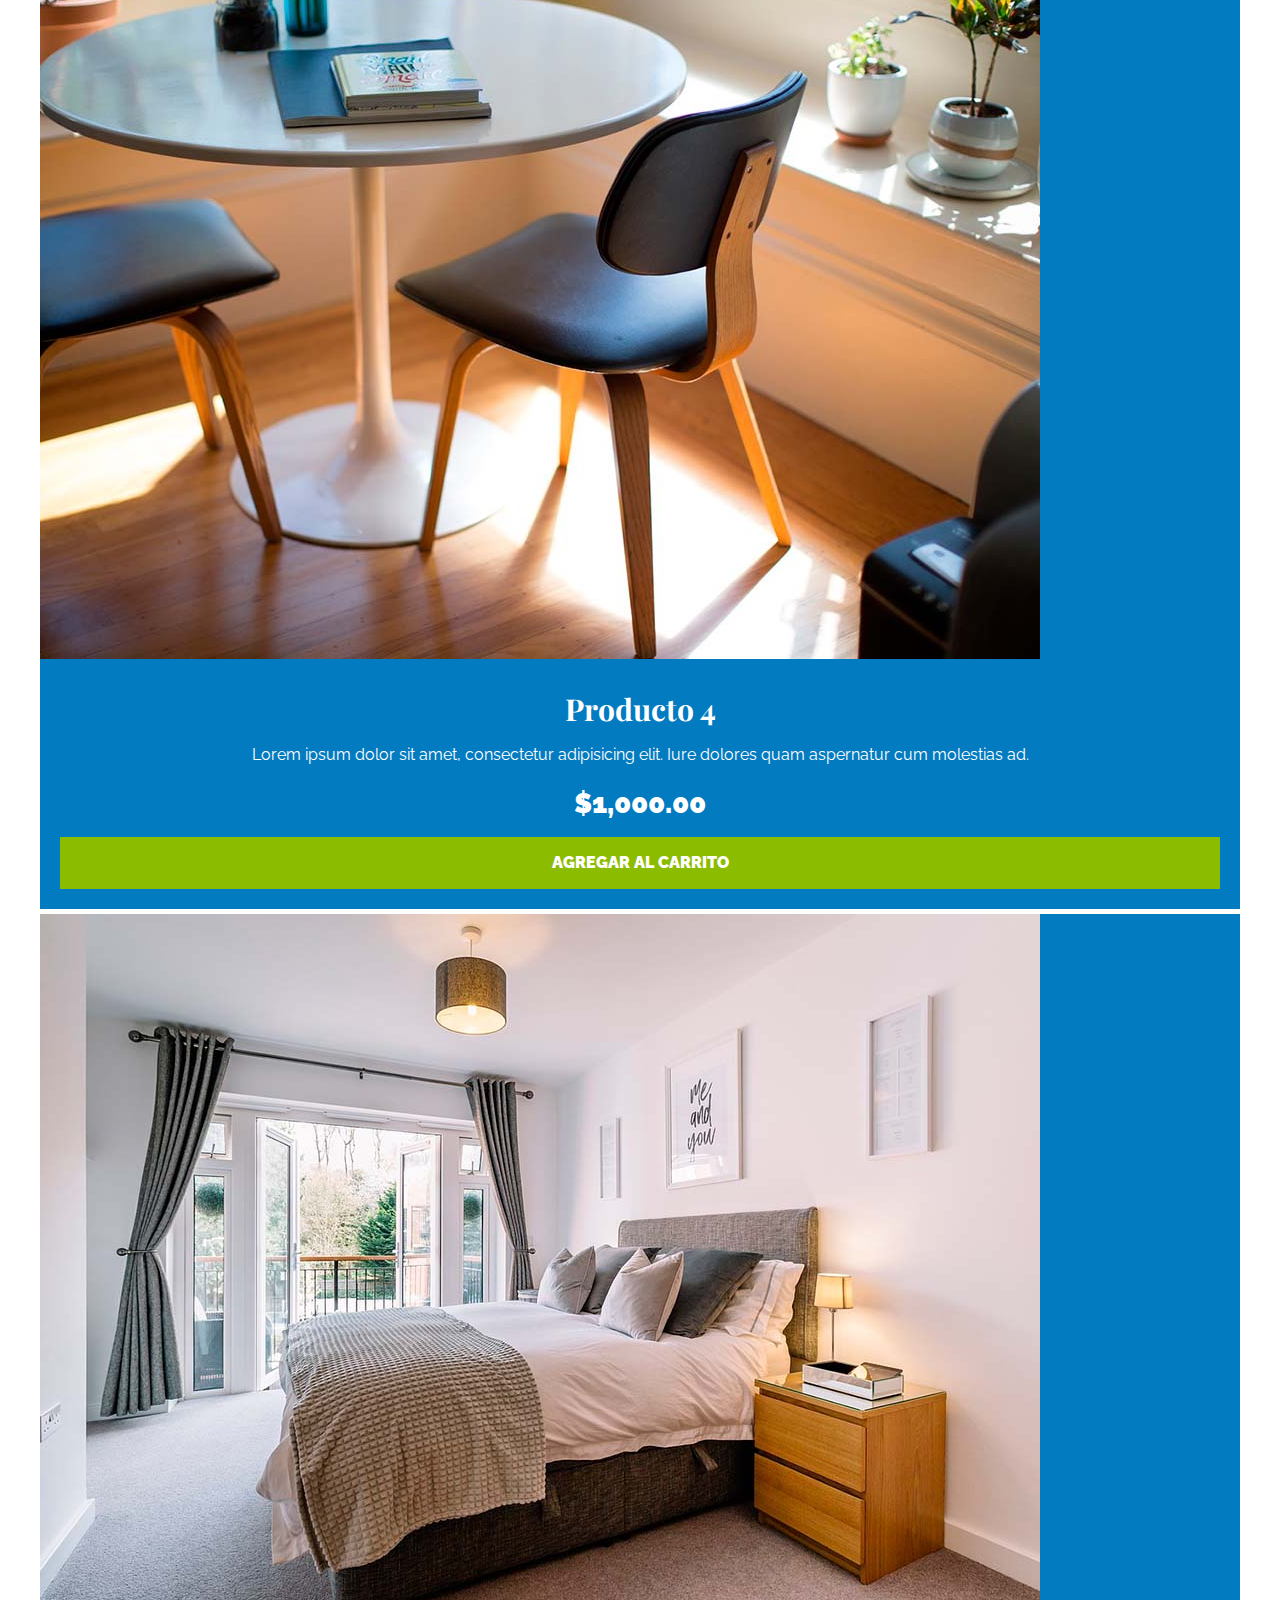
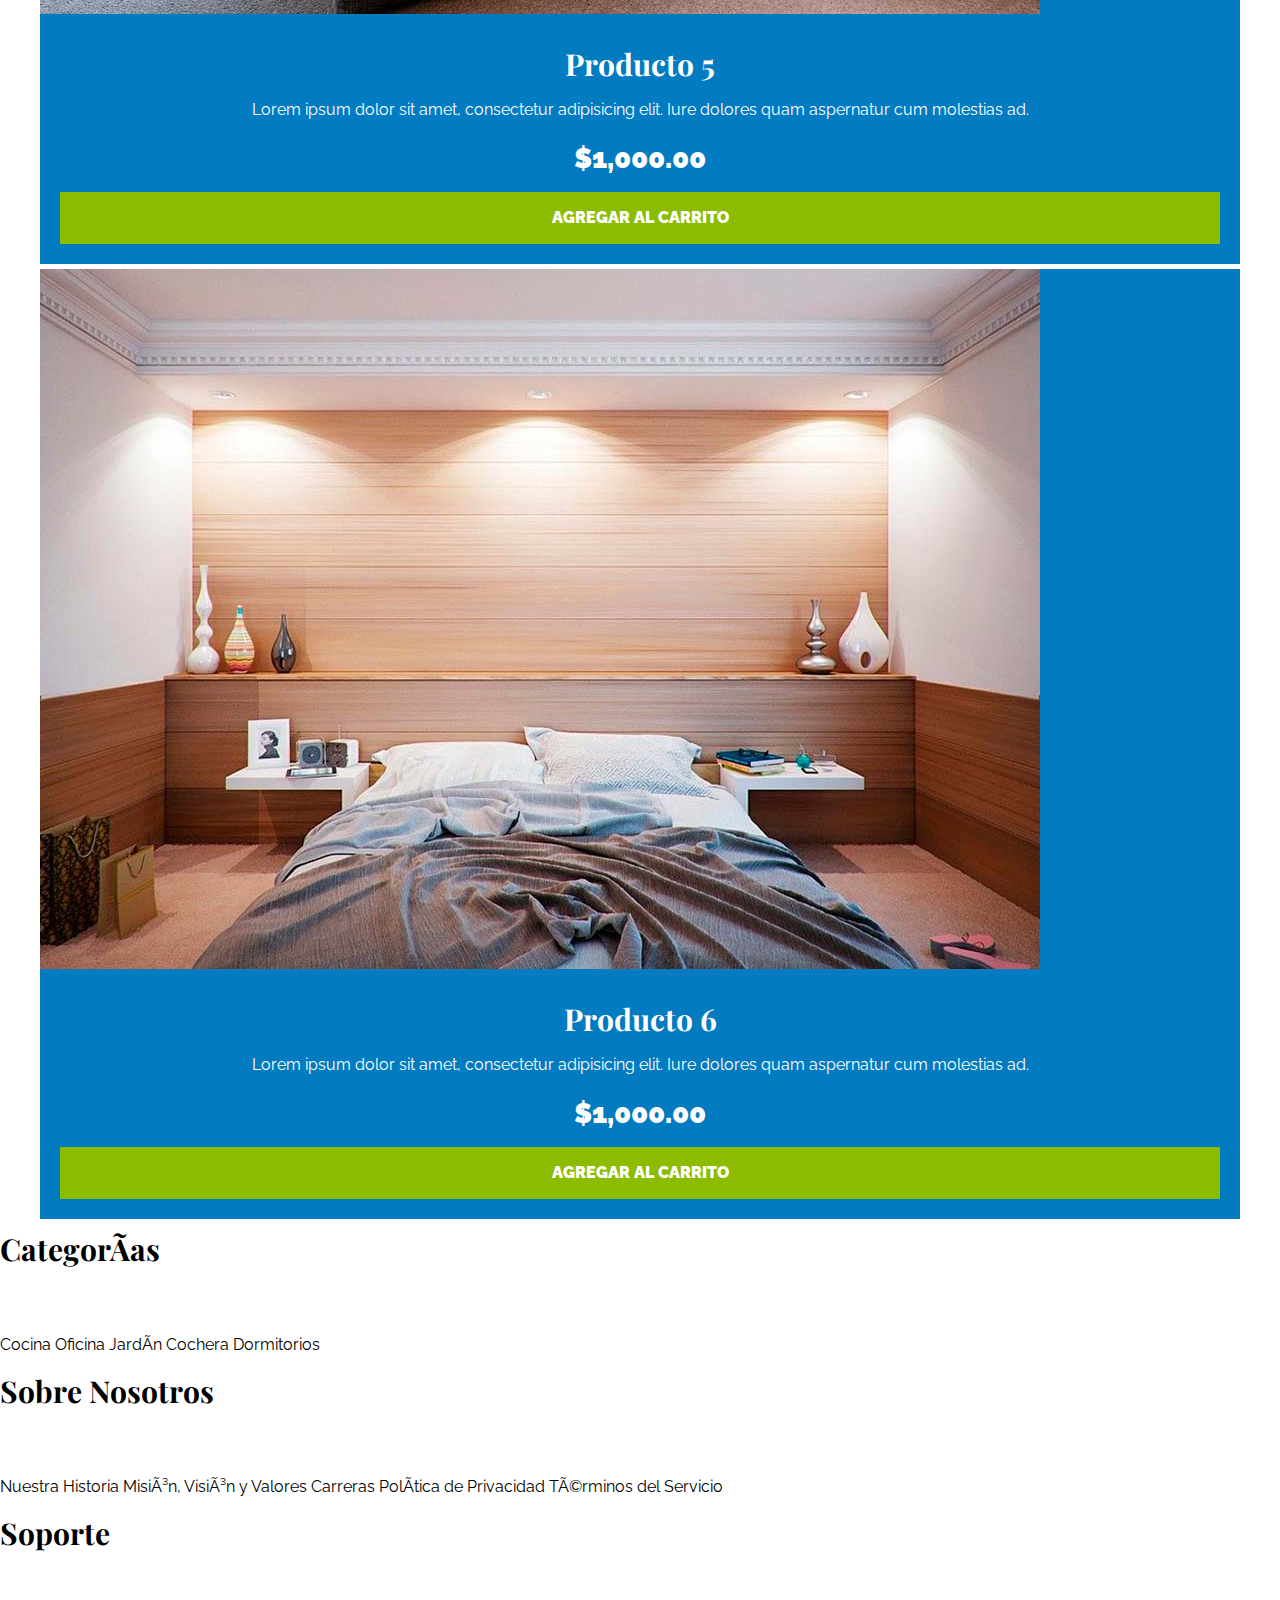
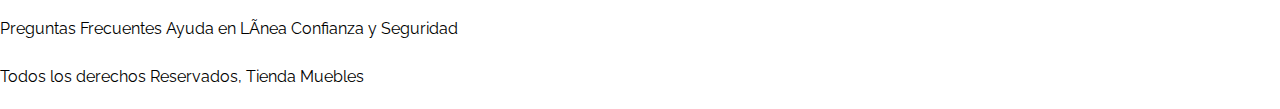
==== commit ba43cc10: "Finalizando los Productos" ====
--- a/index.html
+++ b/index.html
@@ -78,7 +78,7 @@
                         <h3>Producto 1</h3>
                         <p>Lorem ipsum dolor sit amet, consectetur adipisicing elit. Iure dolores quam aspernatur cum molestias ad.</p>
                         <p class="precio">$1,000.00</p>
-                        <a href="#">Agregar al Carrito</a>
+                        <a href="#" class="btn">Agregar al Carrito</a>
                     </div><!-- Info Producto -->
                 </div><!-- Producto -->
 
@@ -89,7 +89,7 @@
                         <h3>Producto 2</h3>
                         <p>Lorem ipsum dolor sit amet, consectetur adipisicing elit. Iure dolores quam aspernatur cum molestias ad.</p>
                         <p class="precio">$1,000.00</p>
-                        <a href="#">Agregar al Carrito</a>
+                        <a href="#" class="btn">Agregar al Carrito</a>
                     </div><!-- Info Producto -->
                 </div><!-- Producto -->
 
@@ -100,7 +100,7 @@
                         <h3>Producto 3</h3>
                         <p>Lorem ipsum dolor sit amet, consectetur adipisicing elit. Iure dolores quam aspernatur cum molestias ad.</p>
                         <p class="precio">$1,000.00</p>
-                        <a href="#">Agregar al Carrito</a>
+                        <a href="#" class="btn">Agregar al Carrito</a>
                     </div><!-- Info Producto -->
                 </div><!-- Producto -->
 
@@ -111,7 +111,7 @@
                         <h3>Producto 4</h3>
                         <p>Lorem ipsum dolor sit amet, consectetur adipisicing elit. Iure dolores quam aspernatur cum molestias ad.</p>
                         <p class="precio">$1,000.00</p>
-                        <a href="#">Agregar al Carrito</a>
+                        <a href="#" class="btn">Agregar al Carrito</a>
                     </div><!-- Info Producto -->
                 </div><!-- Producto -->
 
@@ -122,7 +122,7 @@
                         <h3>Producto 5</h3>
                         <p>Lorem ipsum dolor sit amet, consectetur adipisicing elit. Iure dolores quam aspernatur cum molestias ad.</p>
                         <p class="precio">$1,000.00</p>
-                        <a href="#">Agregar al Carrito</a>
+                        <a href="#" class="btn">Agregar al Carrito</a>
                     </div><!-- Info Producto -->
                 </div><!-- Producto -->
 
@@ -133,7 +133,7 @@
                         <h3>Producto 6</h3>
                         <p>Lorem ipsum dolor sit amet, consectetur adipisicing elit. Iure dolores quam aspernatur cum molestias ad.</p>
                         <p class="precio">$1,000.00</p>
-                        <a href="#">Agregar al Carrito</a>
+                        <a href="#" class="btn">Agregar al Carrito</a>
                     </div><!-- Info Producto -->
                 </div><!-- Producto -->
             </div><!-- .listado-productos -->
--- a/css/style.css
+++ b/css/style.css
@@ -44,6 +44,20 @@
 img {
     max-width: 100%;
     display: block;
+}
+
+.btn {
+    background-color: #8cbc00;
+    display: block;
+    color: #fff;
+    text-transform: uppercase;
+    font-weight: 900;
+    padding: 1rem;
+    transition: background-color .3s ease-out;
+}
+
+.btn:hover {
+    background-color: #769c02;
 }
 
 /* Utilidades */
@@ -140,6 +154,7 @@
 .texto-producto {
     text-align: center;
     color: #fff;
+    padding: 2rem;
 }
 
 .texto-producto h3 {
@@ -161,3 +176,8 @@
 
 
 
+
+
+
+
+
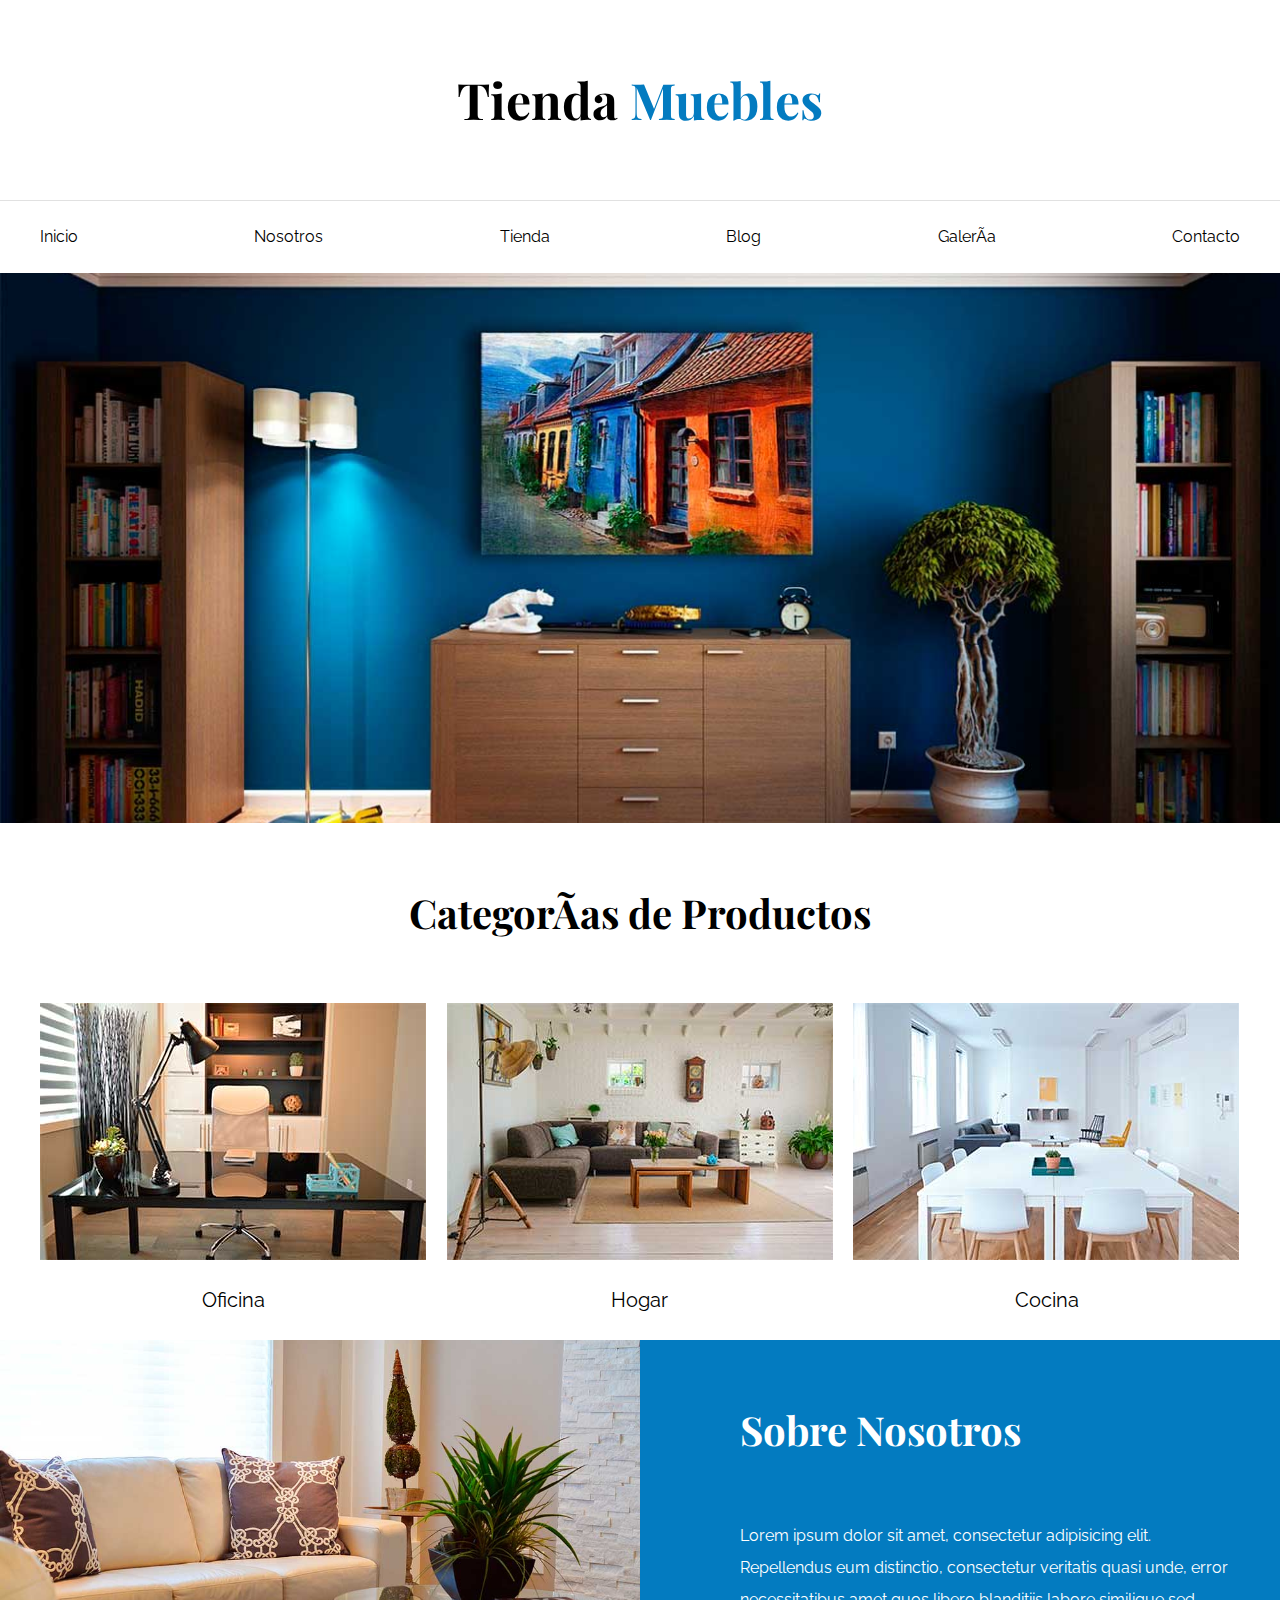
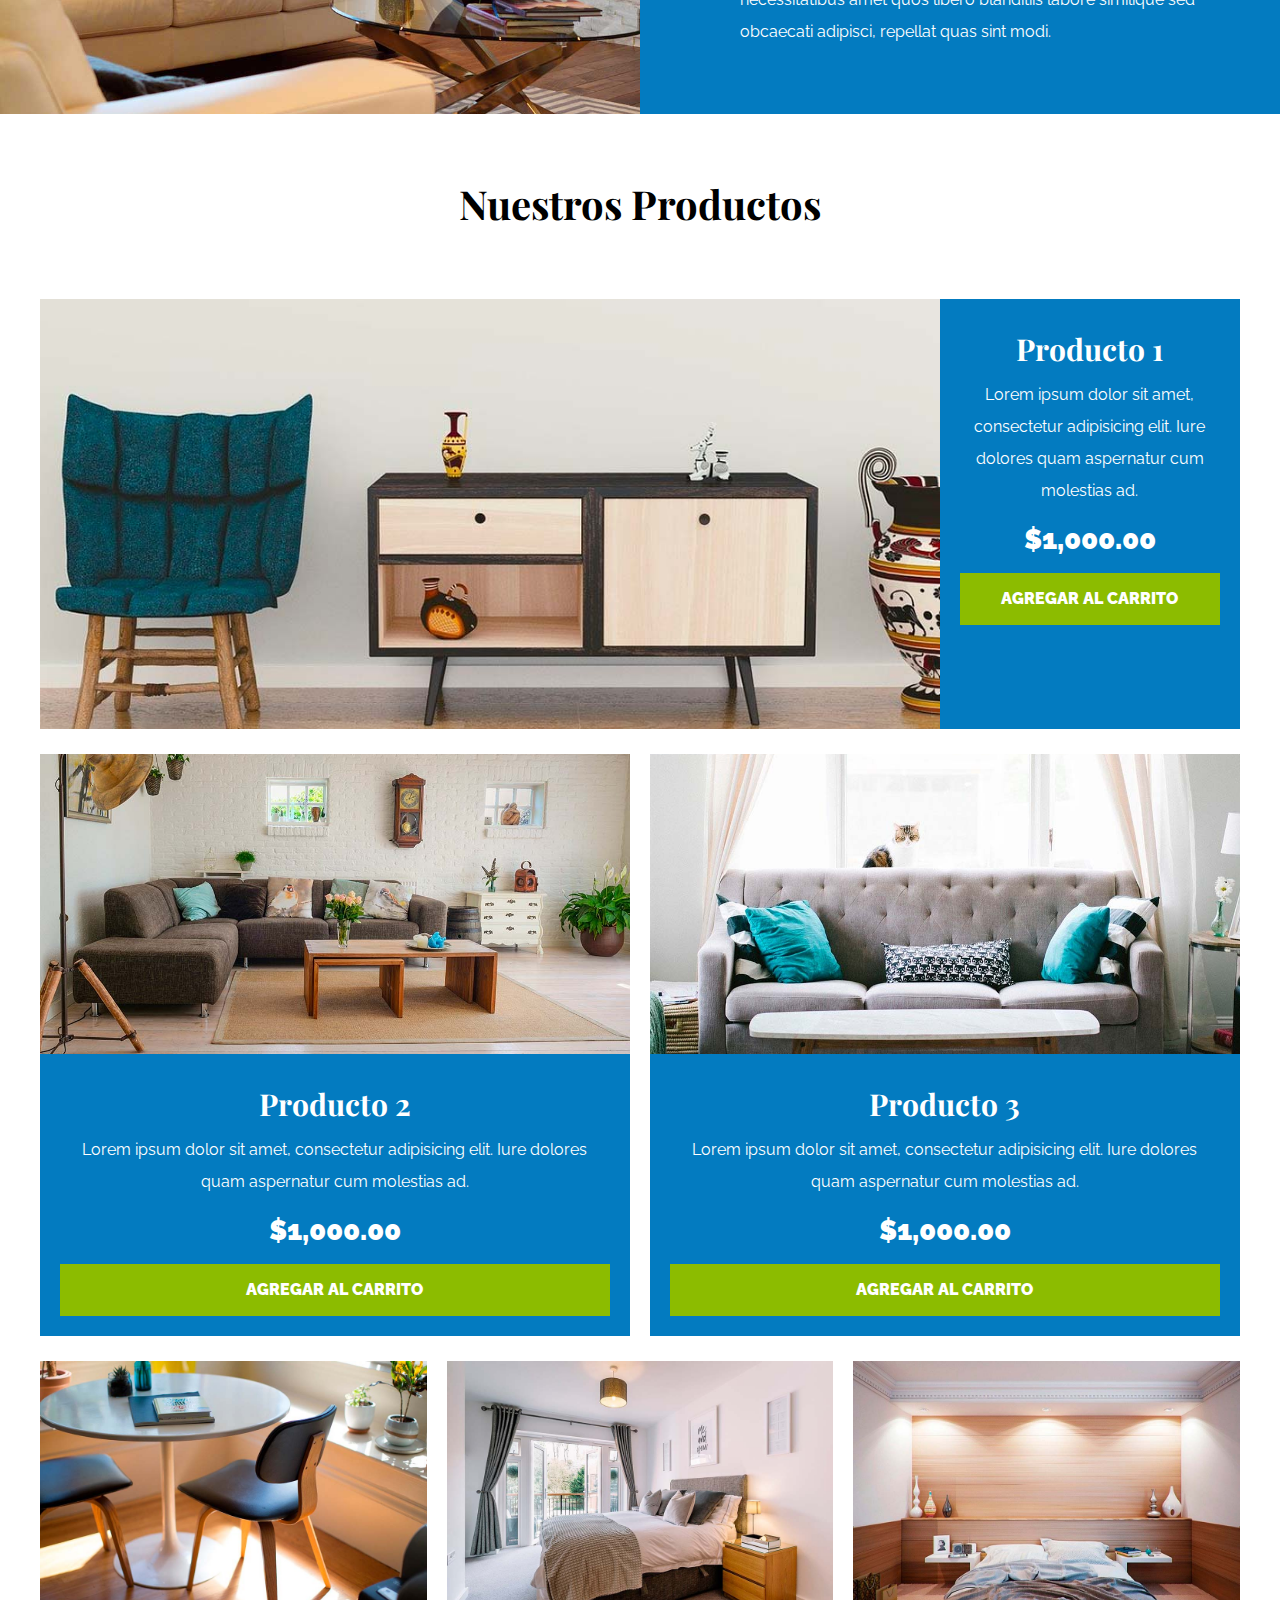
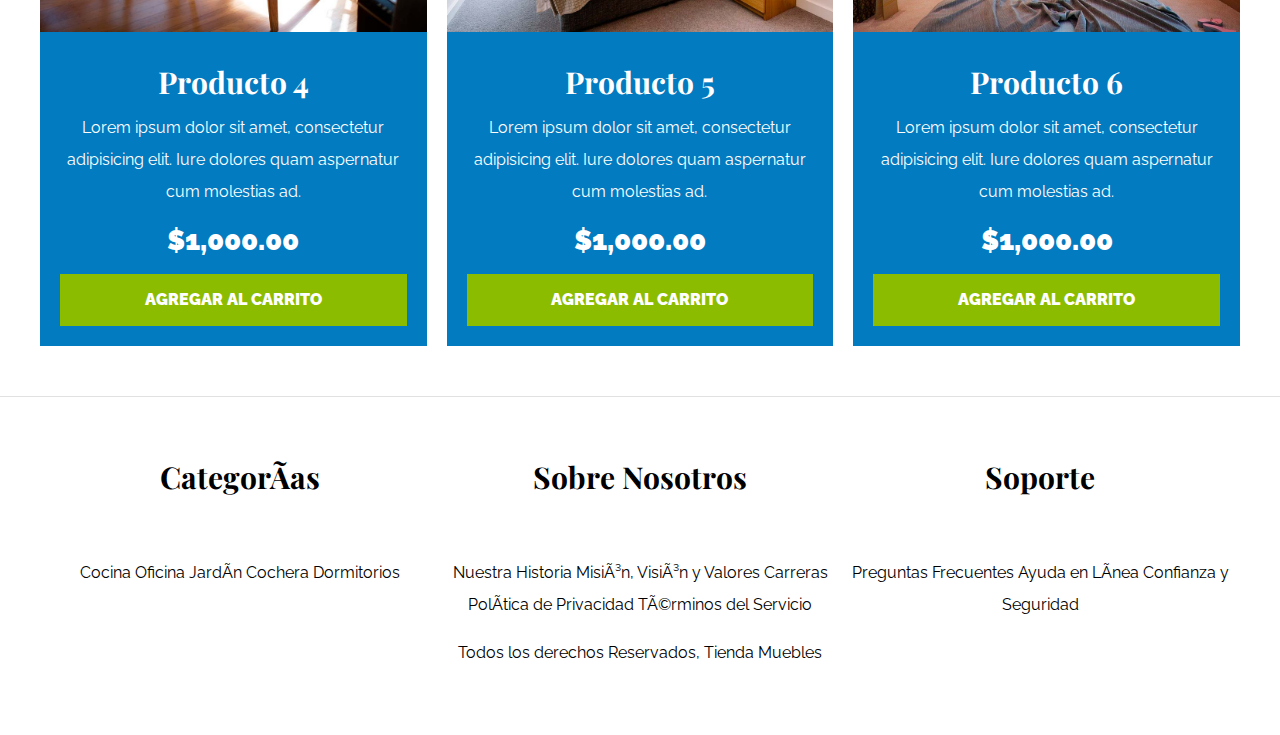
==== commit ec76c5f3: "Creando el Footer" ====
--- a/index.html
+++ b/index.html
@@ -138,40 +138,42 @@
                 </div><!-- Producto -->
             </div><!-- .listado-productos -->
         </main>
-        
-        <footer>
-            <div><!-- Categorías -->
-                <h3>Categorías</h3>
-
-                <nav>
-                    <a href="#">Cocina</a>
-                    <a href="#">Oficina</a>
-                    <a href="#">Jardín</a>
-                    <a href="#">Cochera</a>
-                    <a href="#">Dormitorios</a>
-                </nav>
-            </div>
-
-            <div><!-- Sobre Nosotros -->
-                <h3>Sobre Nosotros</h3>
-
-                <nav>
-                    <a href="#">Nuestra Historia</a>
-                    <a href="#">Misión, Visión y Valores</a>
-                    <a href="#">Carreras</a>
-                    <a href="#">Política de Privacidad</a>
-                    <a href="#">Términos del Servicio</a>
-                </nav>
-            </div>
-
-            <div><!-- Soporte -->
-                <h3>Soporte</h3>
-
-                <nav>
-                    <a href="#">Preguntas Frecuentes</a>
-                    <a href="#">Ayuda en Línea</a>
-                    <a href="#">Confianza y Seguridad</a>
-                </nav>
+    
+        <footer class="site-footer">
+            <div class="grid-footer contenedor">
+                <div><!-- Categorías -->
+                    <h3>Categorías</h3>
+    
+                    <nav>
+                        <a href="#">Cocina</a>
+                        <a href="#">Oficina</a>
+                        <a href="#">Jardín</a>
+                        <a href="#">Cochera</a>
+                        <a href="#">Dormitorios</a>
+                    </nav>
+                </div>
+    
+                <div><!-- Sobre Nosotros -->
+                    <h3>Sobre Nosotros</h3>
+    
+                    <nav>
+                        <a href="#">Nuestra Historia</a>
+                        <a href="#">Misión, Visión y Valores</a>
+                        <a href="#">Carreras</a>
+                        <a href="#">Política de Privacidad</a>
+                        <a href="#">Términos del Servicio</a>
+                    </nav>
+                </div>
+    
+                <div><!-- Soporte -->
+                    <h3>Soporte</h3>
+    
+                    <nav>
+                        <a href="#">Preguntas Frecuentes</a>
+                        <a href="#">Ayuda en Línea</a>
+                        <a href="#">Confianza y Seguridad</a>
+                    </nav>
+                </div>
             </div>
 
             <p>Todos los derechos Reservados, Tienda Muebles</p>
--- a/css/style.css
+++ b/css/style.css
@@ -146,6 +146,52 @@
     padding-top: 5rem;
 }
 
+.listado-productos {
+    display: grid;
+    grid-template-columns: repeat(6, 1fr);
+    gap: 2rem;
+}
+
+.producto:nth-child(1) {
+    grid-column-start: 1;
+    grid-column-end: 7;
+    display: grid;
+    grid-template-columns: 3fr 1fr;
+}
+
+.producto:nth-child(1) img {
+    height: 43rem;
+    width: 100%;
+    object-fit: cover;
+}
+
+.producto:nth-child(2) {
+    grid-column: 1 / 4;
+}
+
+.producto:nth-child(2) img,
+.producto:nth-child(3) img {
+    height: 30rem;
+    width: 100%;
+    object-fit: cover;
+}
+
+.producto:nth-child(3) {
+    grid-column: 4 / 7;
+}
+
+.producto:nth-child(4) {
+    grid-column: 1 / 3;
+}
+
+.producto:nth-child(5) {
+    grid-column: 3 / 5;
+}
+
+.producto:nth-child(6) {
+    grid-column: 5 / 7;
+}
+
 .producto {
     background-color: #037bc0;
     margin-top: 5px;
@@ -170,14 +216,38 @@
     font-weight: 900;
 }
 
-
-
-
-
-
-
-
-
-
-
-
+/* Footer */
+.site-footer {
+    border-top: 1px solid #e1e1e1;
+    margin-top: 5rem;
+    padding: 5rem;
+    text-align: center;
+}
+
+/* .grid-footer {
+    display: flex;
+    gap: 2rem
+} */
+
+/* Cada elemento adquiere un tamaño equitativo entre los 3*/
+/* .grid-footer div {  
+    flex: 1;
+} */
+
+.grid-footer {
+    display: grid;
+    grid-template-columns: repeat(3, 1fr);
+    gap: 2rem;
+}
+
+
+
+
+
+
+
+
+
+
+
+
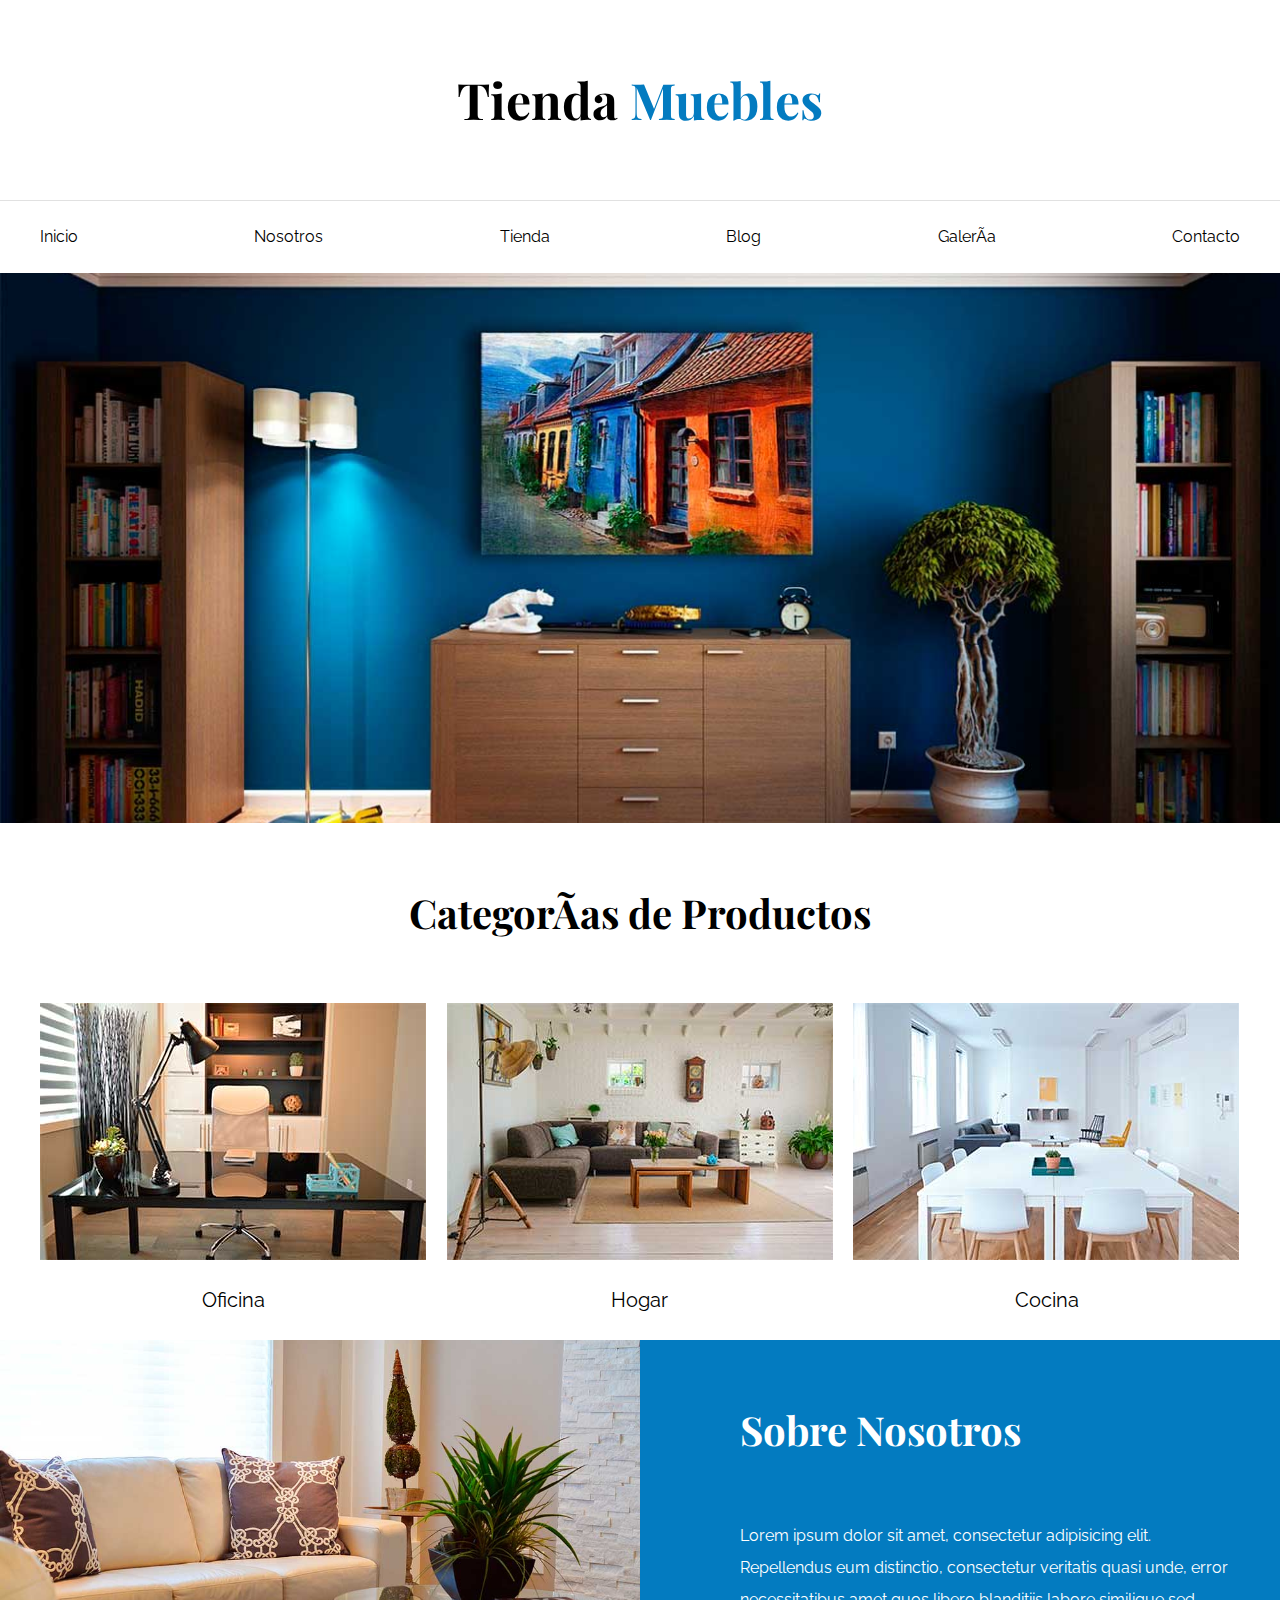
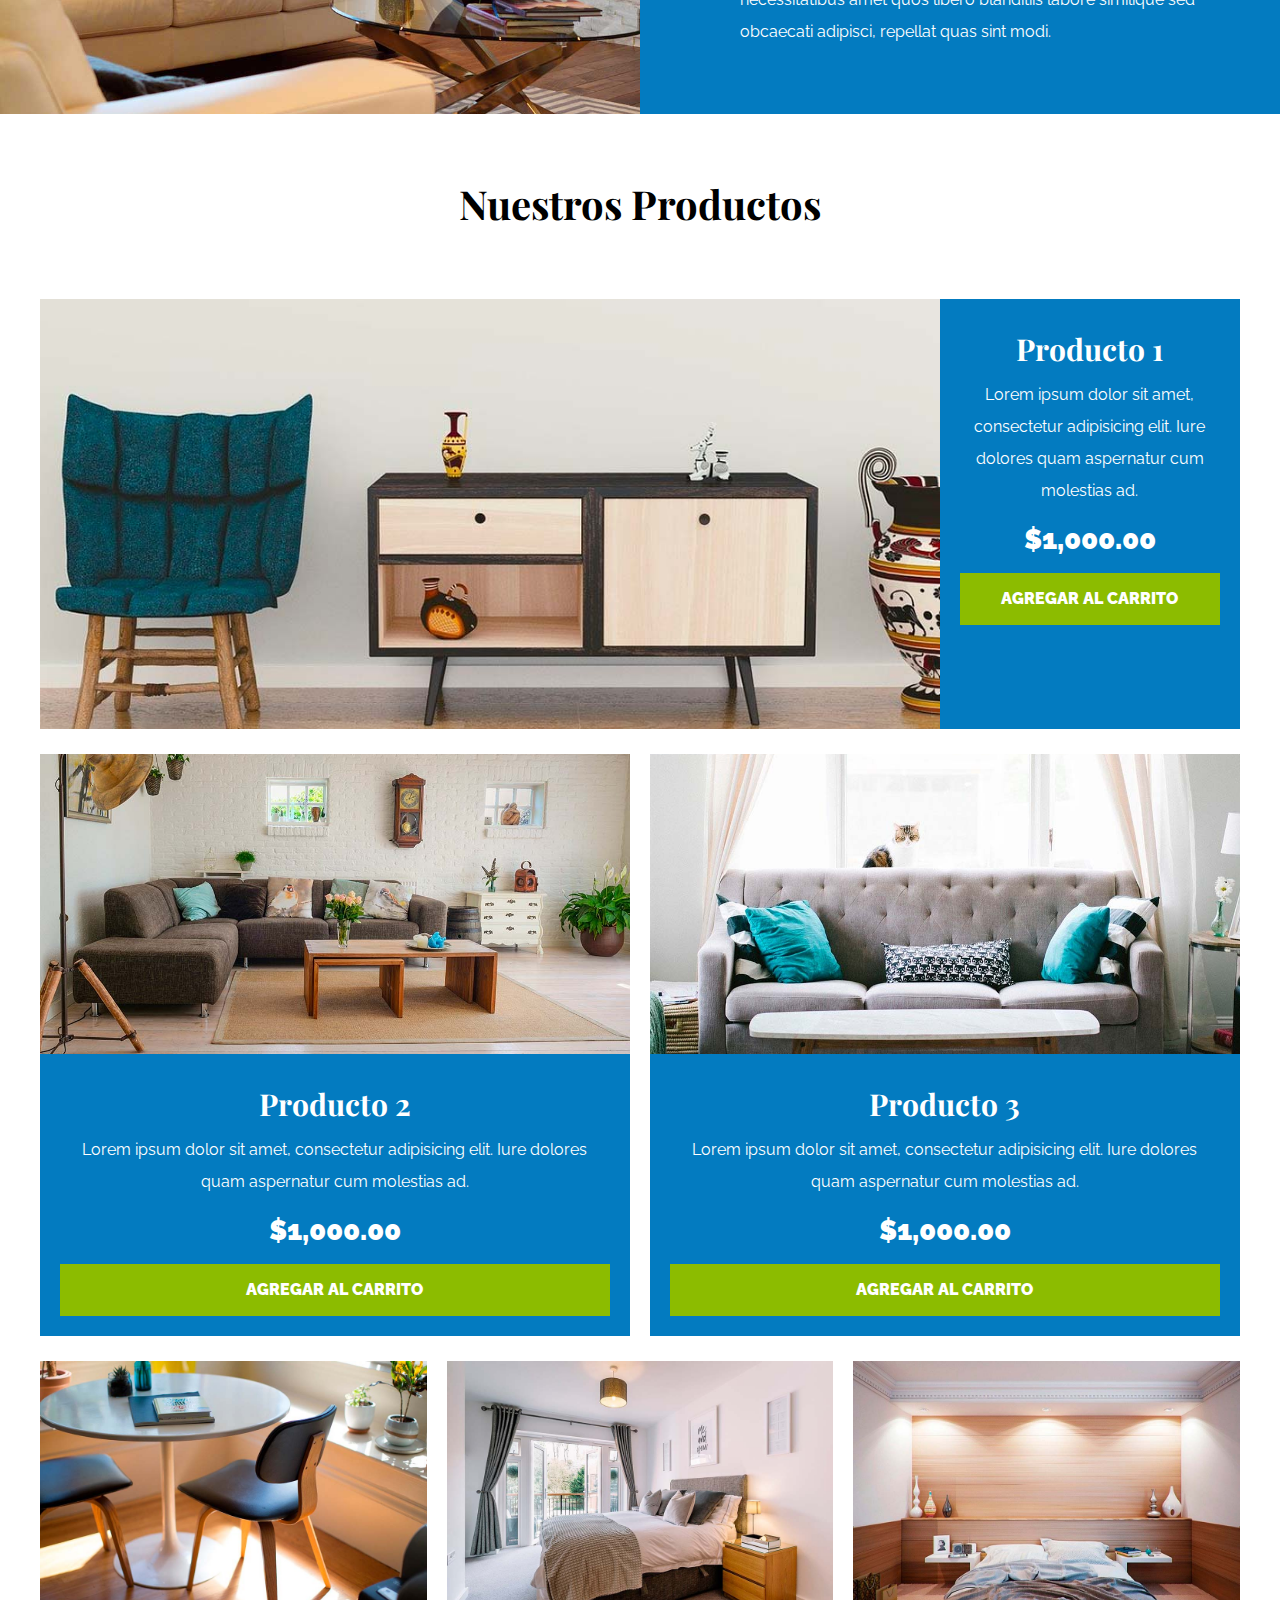
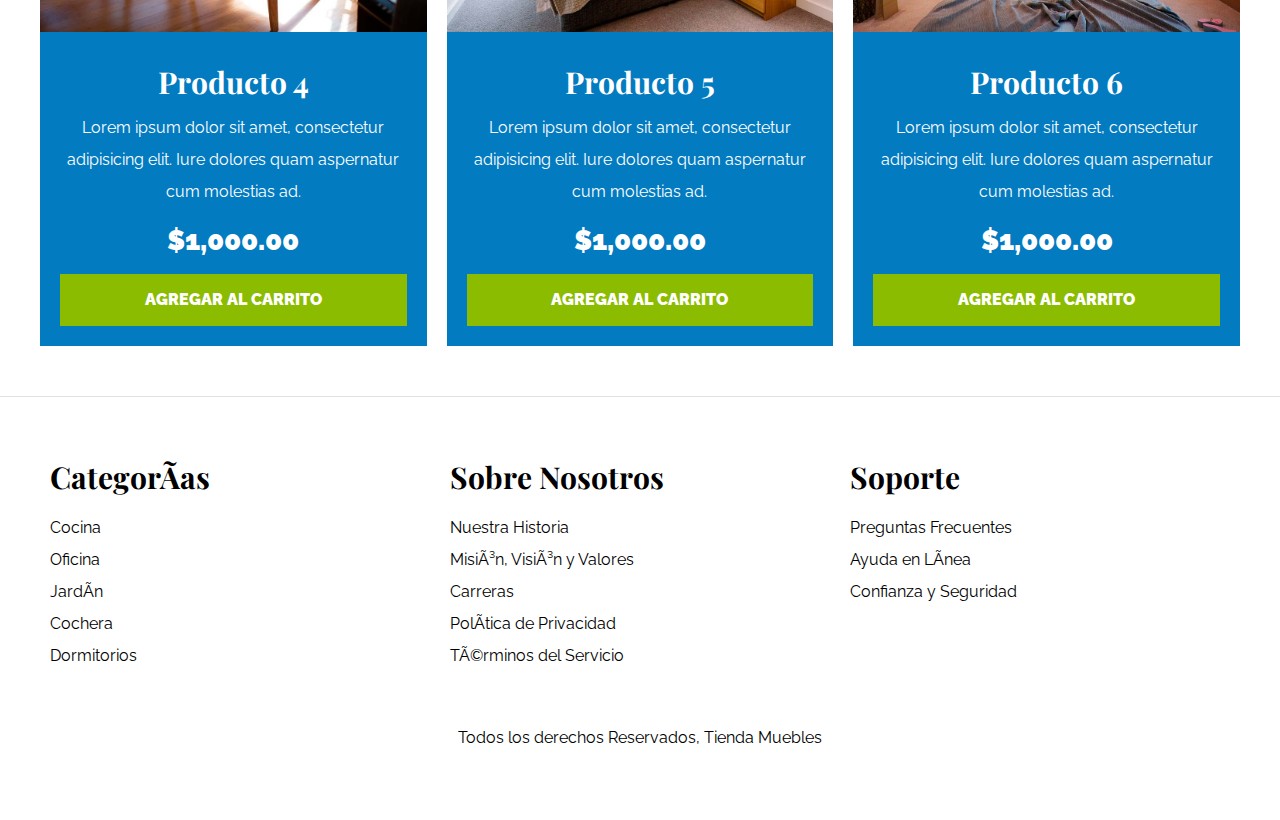
==== commit bf203de8: "Finalizando el Footer" ====
--- a/index.html
+++ b/index.html
@@ -144,7 +144,7 @@
                 <div><!-- Categorías -->
                     <h3>Categorías</h3>
     
-                    <nav>
+                    <nav class="footer-menu">
                         <a href="#">Cocina</a>
                         <a href="#">Oficina</a>
                         <a href="#">Jardín</a>
@@ -156,7 +156,7 @@
                 <div><!-- Sobre Nosotros -->
                     <h3>Sobre Nosotros</h3>
     
-                    <nav>
+                    <nav class="footer-menu">
                         <a href="#">Nuestra Historia</a>
                         <a href="#">Misión, Visión y Valores</a>
                         <a href="#">Carreras</a>
@@ -168,7 +168,7 @@
                 <div><!-- Soporte -->
                     <h3>Soporte</h3>
     
-                    <nav>
+                    <nav class="footer-menu">
                         <a href="#">Preguntas Frecuentes</a>
                         <a href="#">Ayuda en Línea</a>
                         <a href="#">Confianza y Seguridad</a>
@@ -176,7 +176,7 @@
                 </div>
             </div>
 
-            <p>Todos los derechos Reservados, Tienda Muebles</p>
+            <p class="copyright">Todos los derechos Reservados, Tienda Muebles</p>
         </footer>
 
     </body>
--- a/css/style.css
+++ b/css/style.css
@@ -221,7 +221,10 @@
     border-top: 1px solid #e1e1e1;
     margin-top: 5rem;
     padding: 5rem;
-    text-align: center;
+}
+
+.site-footer h3 {
+    margin-bottom: .5rem;
 }
 
 /* .grid-footer {
@@ -240,14 +243,23 @@
     gap: 2rem;
 }
 
-
-
-
-
-
-
-
-
-
-
-
+.footer-menu a {
+    display: block;
+}
+
+.copyright {
+    margin-top: 5rem;
+    text-align: center;
+}
+
+
+
+
+
+
+
+
+
+
+
+
